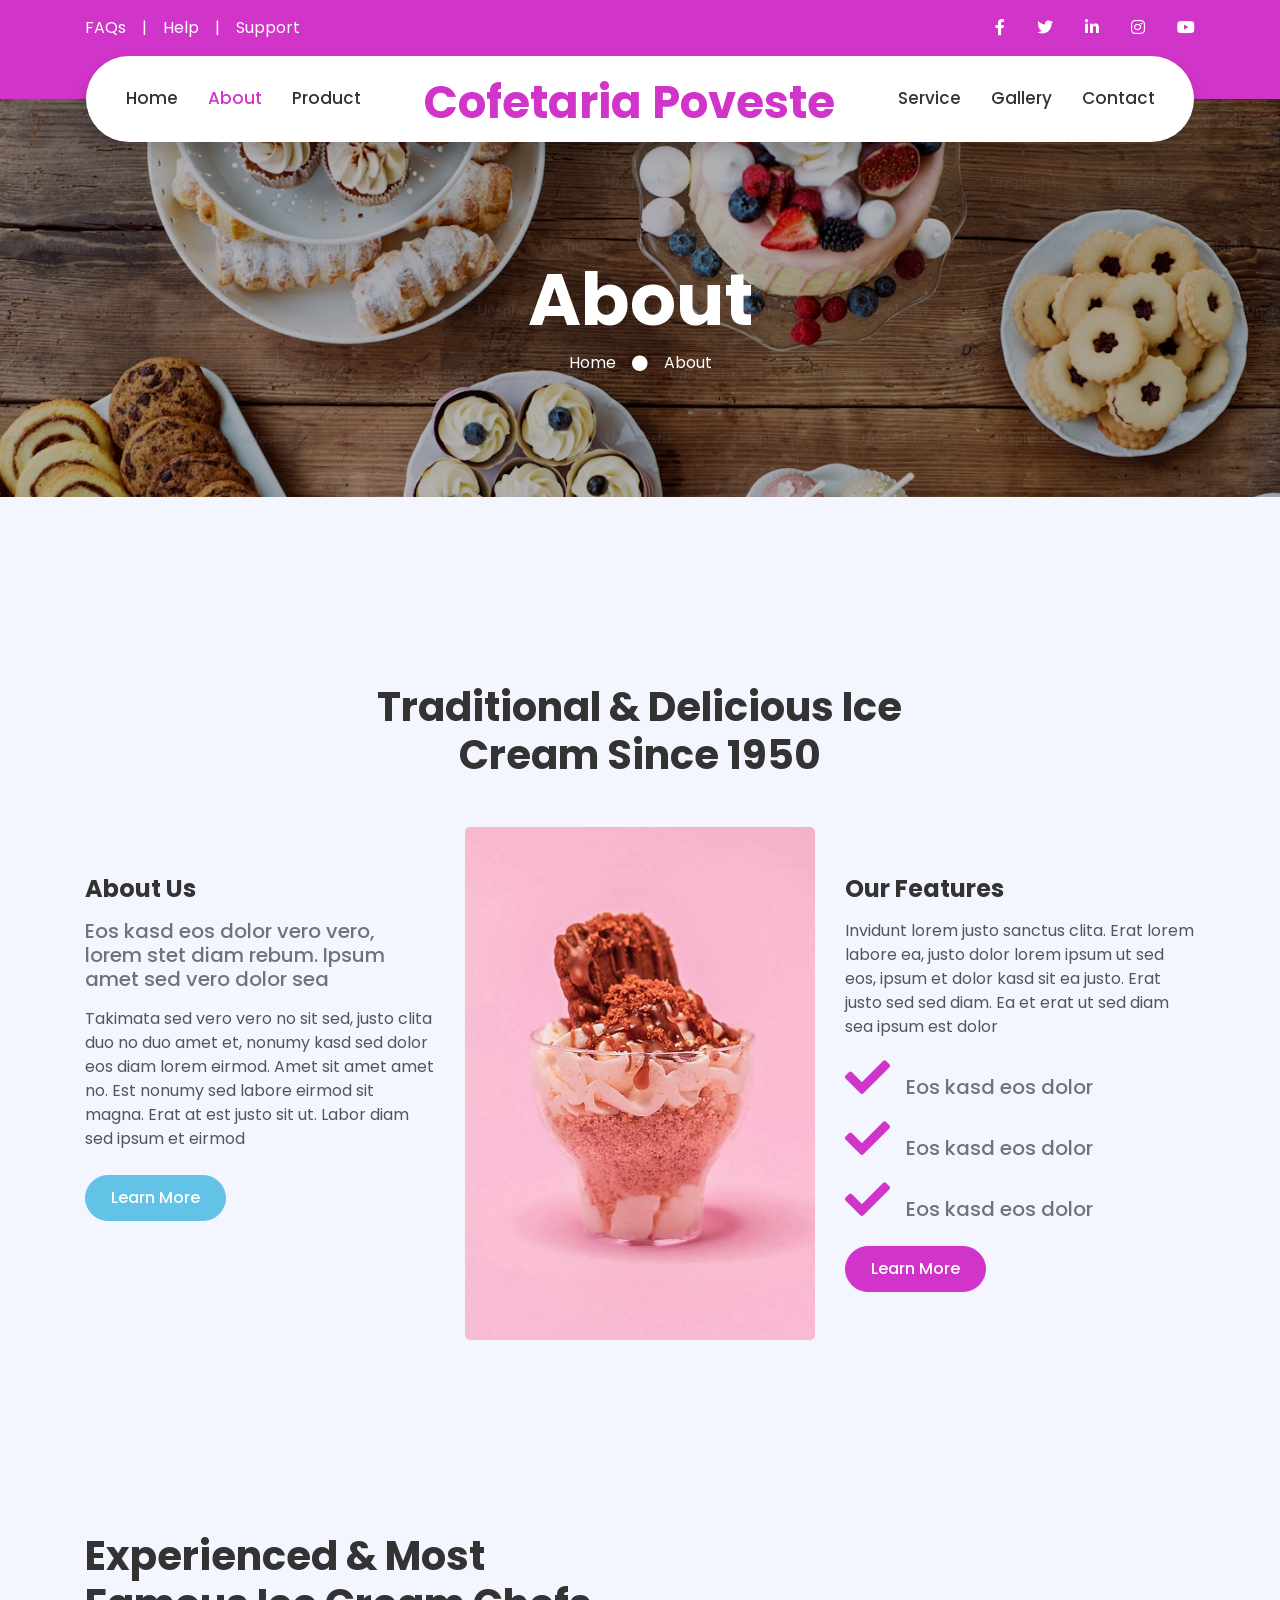
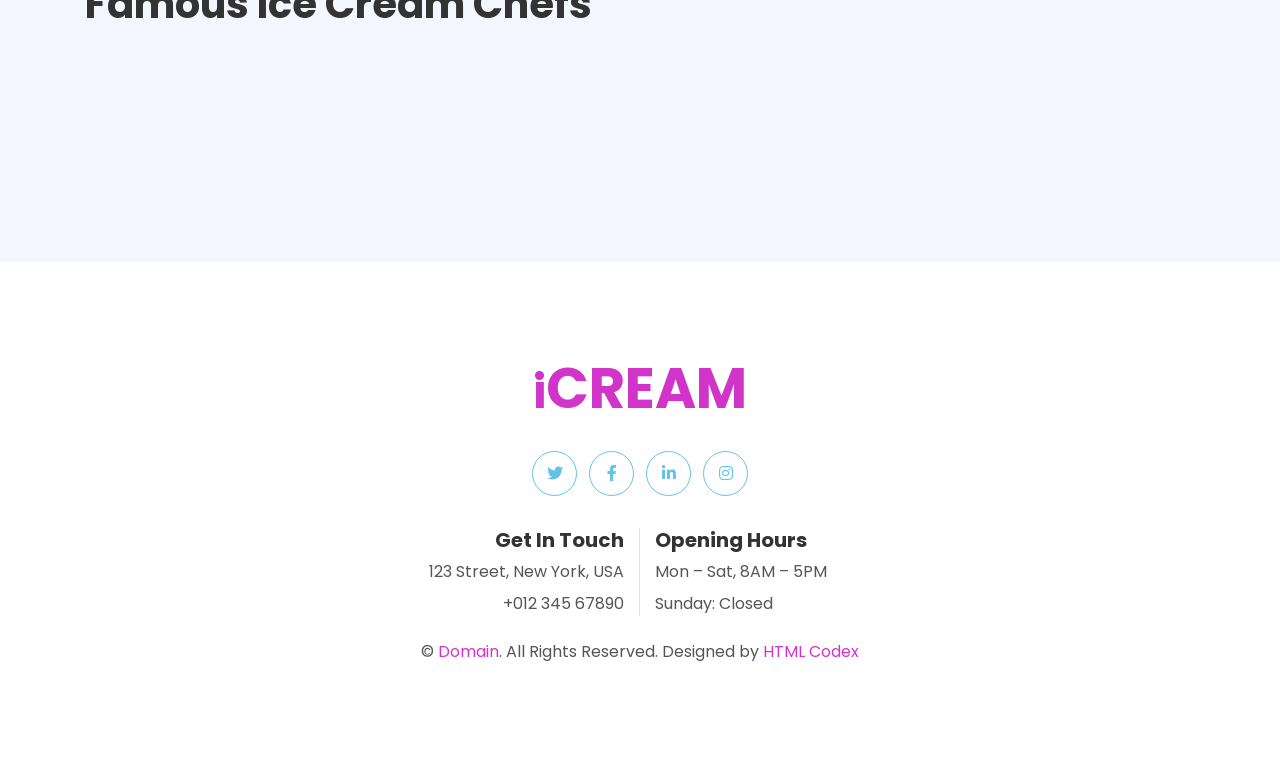
==== about.html @ b9ae2037 "initial commit" ====
<!DOCTYPE html>
<html lang="en">

<head>
    <meta charset="utf-8">
    <title>iCREAM - Ice Cream Shop Website Template</title>
    <meta content="width=device-width, initial-scale=1.0" name="viewport">
    <meta content="Free HTML Templates" name="keywords">
    <meta content="Free HTML Templates" name="description">

    <!-- Favicon -->
    <link href="img/favicon.ico" rel="icon">

    <!-- Google Web Fonts -->
    <link rel="preconnect" href="https://fonts.gstatic.com">
    <link href="https://fonts.googleapis.com/css2?family=Poppins:wght@400;500;600;700&display=swap" rel="stylesheet">

    <!-- Font Awesome -->
    <link href="https://cdnjs.cloudflare.com/ajax/libs/font-awesome/5.10.0/css/all.min.css" rel="stylesheet">

    <!-- Libraries Stylesheet -->
    <link href="lib/owlcarousel/assets/owl.carousel.min.css" rel="stylesheet">
    <link href="lib/lightbox/css/lightbox.min.css" rel="stylesheet">

    <!-- Customized Bootstrap Stylesheet -->
    <link href="css/style.css" rel="stylesheet">
</head>

<body>
    <!-- Topbar Start -->
    <div class="container-fluid bg-primary py-3 d-none d-md-block">
        <div class="container">
            <div class="row">
                <div class="col-md-6 text-center text-lg-left mb-2 mb-lg-0">
                    <div class="d-inline-flex align-items-center">
                        <a class="text-white pr-3" href="">FAQs</a>
                        <span class="text-white">|</span>
                        <a class="text-white px-3" href="">Help</a>
                        <span class="text-white">|</span>
                        <a class="text-white pl-3" href="">Support</a>
                    </div>
                </div>
                <div class="col-md-6 text-center text-lg-right">
                    <div class="d-inline-flex align-items-center">
                        <a class="text-white px-3" href="">
                            <i class="fab fa-facebook-f"></i>
                        </a>
                        <a class="text-white px-3" href="">
                            <i class="fab fa-twitter"></i>
                        </a>
                        <a class="text-white px-3" href="">
                            <i class="fab fa-linkedin-in"></i>
                        </a>
                        <a class="text-white px-3" href="">
                            <i class="fab fa-instagram"></i>
                        </a>
                        <a class="text-white pl-3" href="">
                            <i class="fab fa-youtube"></i>
                        </a>
                    </div>
                </div>
            </div>
        </div>
    </div>
    <!-- Topbar End -->


    <!-- Navbar Start -->
    <div class="container-fluid position-relative nav-bar p-0">
        <div class="container-lg position-relative p-0 px-lg-3" style="z-index: 9;">
            <nav class="navbar navbar-expand-lg bg-white navbar-light shadow p-lg-0">
                <a href="index.html" class="navbar-brand d-block d-lg-none">
                    <h1 class="m-0 display-4 text-primary"><span class="text-secondary">i</span>CREAM</h1>
                </a>
                <button type="button" class="navbar-toggler" data-toggle="collapse" data-target="#navbarCollapse">
                    <span class="navbar-toggler-icon"></span>
                </button>
                <div class="collapse navbar-collapse justify-content-between" id="navbarCollapse">
                    <div class="navbar-nav ml-auto py-0">
                        <a href="index.html" class="nav-item nav-link">Home</a>
                        <a href="about.html" class="nav-item nav-link active">About</a>
                        <a href="product.html" class="nav-item nav-link">Product</a>
                    </div>
                    <a href="index.html" class="navbar-brand mx-5 d-none d-lg-block">
                        <h1 class="m-0 display-4 text-primary"><span class="text-secondary">Cofetaria Poveste</span></h1>
                    </a>
                    <div class="navbar-nav mr-auto py-0">
                        <a href="service.html" class="nav-item nav-link">Service</a>
                        <a href="gallery.html" class="nav-item nav-link">Gallery</a>
                        <a href="contact.html" class="nav-item nav-link">Contact</a>
                    </div>
                </div>
            </nav>
        </div>
    </div>
    <!-- Navbar End -->


    <!-- Header Start -->
    <div class="jumbotron jumbotron-fluid page-header" style="margin-bottom: 90px;">
        <div class="container text-center py-5">
            <h1 class="text-white display-3 mt-lg-5">About</h1>
            <div class="d-inline-flex align-items-center text-white">
                <p class="m-0"><a class="text-white" href="">Home</a></p>
                <i class="fa fa-circle px-3"></i>
                <p class="m-0">About</p>
            </div>
        </div>
    </div>
    <!-- Header End -->


    <!-- About Start -->
    <div class="container-fluid py-5">
        <div class="container py-5">
            <div class="row justify-content-center">
                <div class="col-lg-7">
                    <h1 class="section-title position-relative text-center mb-5">Traditional & Delicious Ice Cream Since 1950</h1>
                </div>
            </div>
            <div class="row">
                <div class="col-lg-4 py-5">
                    <h4 class="font-weight-bold mb-3">About Us</h4>
                    <h5 class="text-muted mb-3">Eos kasd eos dolor vero vero, lorem stet diam rebum. Ipsum amet sed vero dolor sea</h5>
                    <p>Takimata sed vero vero no sit sed, justo clita duo no duo amet et, nonumy kasd sed dolor eos diam lorem eirmod. Amet sit amet amet no. Est nonumy sed labore eirmod sit magna. Erat at est justo sit ut. Labor diam sed ipsum et eirmod</p>
                    <a href="" class="btn btn-secondary mt-2">Learn More</a>
                </div>
                <div class="col-lg-4" style="min-height: 400px;">
                    <div class="position-relative h-100 rounded overflow-hidden">
                        <img class="position-absolute w-100 h-100" src="img/about.jpg" style="object-fit: cover;">
                    </div>
                </div>
                <div class="col-lg-4 py-5">
                    <h4 class="font-weight-bold mb-3">Our Features</h4>
                    <p>Invidunt lorem justo sanctus clita. Erat lorem labore ea, justo dolor lorem ipsum ut sed eos, ipsum et dolor kasd sit ea justo. Erat justo sed sed diam. Ea et erat ut sed diam sea ipsum est dolor</p>
                    <h5 class="text-muted mb-3"><i class="fa fa-check text-secondary mr-3"></i>Eos kasd eos dolor</h5>
                    <h5 class="text-muted mb-3"><i class="fa fa-check text-secondary mr-3"></i>Eos kasd eos dolor</h5>
                    <h5 class="text-muted mb-3"><i class="fa fa-check text-secondary mr-3"></i>Eos kasd eos dolor</h5>
                    <a href="" class="btn btn-primary mt-2">Learn More</a>
                </div>
            </div>
        </div>
    </div>
    <!-- About End -->


    <!-- Team Start -->
    <div class="container-fluid py-5">
        <div class="container py-5">
            <div class="row">
                <div class="col-lg-6">
                    <h1 class="section-title position-relative mb-5">Experienced & Most Famous Ice Cream Chefs</h1>
                </div>
                <div class="col-lg-6 mb-5 mb-lg-0 pb-5 pb-lg-0"></div>
            </div>
            <div class="row">
                <div class="col-12">
                    <div class="owl-carousel team-carousel">
                        <div class="team-item">
                            <div class="team-img mx-auto">
                                <img class="rounded-circle w-100 h-100" src="img/team-1.jpg" style="object-fit: cover;">
                            </div>
                            <div class="position-relative text-center bg-light rounded px-4 py-5" style="margin-top: -100px;">
                                <h3 class="font-weight-bold mt-5 mb-3 pt-5">Full Name</h3>
                                <h6 class="text-uppercase text-muted mb-4">Designation</h6>
                                <div class="d-flex justify-content-center pt-1">
                                    <a class="btn btn-outline-secondary btn-social mr-2" href="#"><i class="fab fa-twitter"></i></a>
                                    <a class="btn btn-outline-secondary btn-social mr-2" href="#"><i class="fab fa-facebook-f"></i></a>
                                    <a class="btn btn-outline-secondary btn-social mr-2" href="#"><i class="fab fa-linkedin-in"></i></a>
                                </div>
                            </div>
                        </div>
                        <div class="team-item">
                            <div class="team-img mx-auto">
                                <img class="rounded-circle w-100 h-100" src="img/team-2.jpg" style="object-fit: cover;">
                            </div>
                            <div class="position-relative text-center bg-light rounded px-4 py-5" style="margin-top: -100px;">
                                <h3 class="font-weight-bold mt-5 mb-3 pt-5">Full Name</h3>
                                <h6 class="text-uppercase text-muted mb-4">Designation</h6>
                                <div class="d-flex justify-content-center pt-1">
                                    <a class="btn btn-outline-secondary btn-social mr-2" href="#"><i class="fab fa-twitter"></i></a>
                                    <a class="btn btn-outline-secondary btn-social mr-2" href="#"><i class="fab fa-facebook-f"></i></a>
                                    <a class="btn btn-outline-secondary btn-social mr-2" href="#"><i class="fab fa-linkedin-in"></i></a>
                                </div>
                            </div>
                        </div>
                        <div class="team-item">
                            <div class="team-img mx-auto">
                                <img class="rounded-circle w-100 h-100" src="img/team-3.jpg" style="object-fit: cover;">
                            </div>
                            <div class="position-relative text-center bg-light rounded px-4 py-5" style="margin-top: -100px;">
                                <h3 class="font-weight-bold mt-5 mb-3 pt-5">Full Name</h3>
                                <h6 class="text-uppercase text-muted mb-4">Designation</h6>
                                <div class="d-flex justify-content-center pt-1">
                                    <a class="btn btn-outline-secondary btn-social mr-2" href="#"><i class="fab fa-twitter"></i></a>
                                    <a class="btn btn-outline-secondary btn-social mr-2" href="#"><i class="fab fa-facebook-f"></i></a>
                                    <a class="btn btn-outline-secondary btn-social mr-2" href="#"><i class="fab fa-linkedin-in"></i></a>
                                </div>
                            </div>
                        </div>
                        <div class="team-item">
                            <div class="team-img mx-auto">
                                <img class="rounded-circle w-100 h-100" src="img/team-4.jpg" style="object-fit: cover;">
                            </div>
                            <div class="position-relative text-center bg-light rounded px-4 py-5" style="margin-top: -100px;">
                                <h3 class="font-weight-bold mt-5 mb-3 pt-5">Full Name</h3>
                                <h6 class="text-uppercase text-muted mb-4">Designation</h6>
                                <div class="d-flex justify-content-center pt-1">
                                    <a class="btn btn-outline-secondary btn-social mr-2" href="#"><i class="fab fa-twitter"></i></a>
                                    <a class="btn btn-outline-secondary btn-social mr-2" href="#"><i class="fab fa-facebook-f"></i></a>
                                    <a class="btn btn-outline-secondary btn-social mr-2" href="#"><i class="fab fa-linkedin-in"></i></a>
                                </div>
                            </div>
                        </div>
                    </div>
                </div>
            </div>
        </div>
    </div>
    <!-- Team End -->


    <!-- Footer Start -->
    <div class="container-fluid footer bg-light py-5" style="margin-top: 90px;">
        <div class="container text-center py-5">
            <div class="row">
                <div class="col-12 mb-4">
                    <a href="index.html" class="navbar-brand m-0">
                        <h1 class="m-0 mt-n2 display-4 text-primary"><span class="text-secondary">i</span>CREAM</h1>
                    </a>
                </div>
                <div class="col-12 mb-4">
                    <a class="btn btn-outline-secondary btn-social mr-2" href="#"><i class="fab fa-twitter"></i></a>
                    <a class="btn btn-outline-secondary btn-social mr-2" href="#"><i class="fab fa-facebook-f"></i></a>
                    <a class="btn btn-outline-secondary btn-social mr-2" href="#"><i class="fab fa-linkedin-in"></i></a>
                    <a class="btn btn-outline-secondary btn-social" href="#"><i class="fab fa-instagram"></i></a>
                </div>
                <div class="col-12 mt-2 mb-4">
                    <div class="row">
                        <div class="col-sm-6 text-center text-sm-right border-right mb-3 mb-sm-0">
                            <h5 class="font-weight-bold mb-2">Get In Touch</h5>
                            <p class="mb-2">123 Street, New York, USA</p>
                            <p class="mb-0">+012 345 67890</p>
                        </div>
                        <div class="col-sm-6 text-center text-sm-left">
                            <h5 class="font-weight-bold mb-2">Opening Hours</h5>
                            <p class="mb-2">Mon – Sat, 8AM – 5PM</p>
                            <p class="mb-0">Sunday: Closed</p>
                        </div>
                    </div>
                </div>
                <div class="col-12">
                    <p class="m-0">&copy; <a href="#">Domain</a>. All Rights Reserved. Designed by <a href="https://htmlcodex.com">HTML Codex</a>
                    </p>
                </div>
            </div>
        </div>
    </div>
    <!-- Footer End -->


    <!-- Back to Top -->
    <a href="#" class="btn btn-secondary px-2 back-to-top"><i class="fa fa-angle-double-up"></i></a>


    <!-- JavaScript Libraries -->
    <script src="https://code.jquery.com/jquery-3.4.1.min.js"></script>
    <script src="https://stackpath.bootstrapcdn.com/bootstrap/4.4.1/js/bootstrap.bundle.min.js"></script>
    <script src="lib/easing/easing.min.js"></script>
    <script src="lib/waypoints/waypoints.min.js"></script>
    <script src="lib/owlcarousel/owl.carousel.min.js"></script>
    <script src="lib/isotope/isotope.pkgd.min.js"></script>
    <script src="lib/lightbox/js/lightbox.min.js"></script>

    <!-- Contact Javascript File -->
    <script src="mail/jqBootstrapValidation.min.js"></script>
    <script src="mail/contact.js"></script>

    <!-- Template Javascript -->
    <script src="js/main.js"></script>
</body>

</html>
---- css/style.css ----
/******* Bootstrap Theming ********/
/*!
 * Bootstrap v4.5.3 (https://getbootstrap.com/)
 * Copyright 2011-2020 The Bootstrap Authors
 * Copyright 2011-2020 Twitter, Inc.
 * Licensed under MIT (https://github.com/twbs/bootstrap/blob/main/LICENSE)
 */
:root {
  --blue: #007bff;
  --indigo: #6610f2;
  --purple: #6f42c1;
  --pink: #d134c9;
  --red: #dc3545;
  --orange: #fd7e14;
  --yellow: #ffc107;
  --green: #28a745;
  --teal: #20c997;
  --cyan: #17a2b8;
  --white: #fff;
  --gray: #6c757d;
  --gray-dark: #343a40;
  --primary: #d134c9;
  --secondary: #62C3E7;
  --success: #28a745;
  --info: #17a2b8;
  --warning: #ffc107;
  --danger: #dc3545;
  --light: #FFFFFF;
  --dark: #333333;
  --breakpoint-xs: 0;
  --breakpoint-sm: 576px;
  --breakpoint-md: 768px;
  --breakpoint-lg: 992px;
  --breakpoint-xl: 1200px;
  --font-family-sans-serif: "Poppins", sans-serif;
  --font-family-monospace: SFMono-Regular, Menlo, Monaco, Consolas, "Liberation Mono", "Courier New", monospace;
}

*,
*::before,
*::after {
  box-sizing: border-box;
}

html {
  font-family: sans-serif;
  line-height: 1.15;
  -webkit-text-size-adjust: 100%;
  -webkit-tap-highlight-color: rgba(0, 0, 0, 0);
}

article, aside, figcaption, figure, footer, header, hgroup, main, nav, section {
  display: block;
}

body {
  margin: 0;
  font-family: "Poppins", sans-serif;
  font-size: 1rem;
  font-weight: 400;
  line-height: 1.5;
  color: #555555;
  text-align: left;
  background-color: #F3F6FF;
}

[tabindex="-1"]:focus:not(:focus-visible) {
  outline: 0 !important;
}

hr {
  box-sizing: content-box;
  height: 0;
  overflow: visible;
}

h1, h2, h3, h4, h5, h6 {
  margin-top: 0;
  margin-bottom: 0.5rem;
}

p {
  margin-top: 0;
  margin-bottom: 1rem;
}

abbr[title],
abbr[data-original-title] {
  text-decoration: underline;
  text-decoration: underline dotted;
  cursor: help;
  border-bottom: 0;
  text-decoration-skip-ink: none;
}

address {
  margin-bottom: 1rem;
  font-style: normal;
  line-height: inherit;
}

ol,
ul,
dl {
  margin-top: 0;
  margin-bottom: 1rem;
}

ol ol,
ul ul,
ol ul,
ul ol {
  margin-bottom: 0;
}

dt {
  font-weight: 700;
}

dd {
  margin-bottom: .5rem;
  margin-left: 0;
}

blockquote {
  margin: 0 0 1rem;
}

b,
strong {
  font-weight: bolder;
}

small {
  font-size: 80%;
}

sub,
sup {
  position: relative;
  font-size: 75%;
  line-height: 0;
  vertical-align: baseline;
}

sub {
  bottom: -.25em;
}

sup {
  top: -.5em;
}

a {
  color: #d134c9;
  text-decoration: none;
  background-color: transparent;
}

a:hover {
  color: #e85181;
  text-decoration: underline;
}

a:not([href]):not([class]) {
  color: inherit;
  text-decoration: none;
}

a:not([href]):not([class]):hover {
  color: inherit;
  text-decoration: none;
}

pre,
code,
kbd,
samp {
  font-family: SFMono-Regular, Menlo, Monaco, Consolas, "Liberation Mono", "Courier New", monospace;
  font-size: 1em;
}

pre {
  margin-top: 0;
  margin-bottom: 1rem;
  overflow: auto;
  -ms-overflow-style: scrollbar;
}

figure {
  margin: 0 0 1rem;
}

img {
  vertical-align: middle;
  border-style: none;
}

svg {
  overflow: hidden;
  vertical-align: middle;
}

table {
  border-collapse: collapse;
}

caption {
  padding-top: 0.75rem;
  padding-bottom: 0.75rem;
  color: #6c757d;
  text-align: left;
  caption-side: bottom;
}

th {
  text-align: inherit;
  text-align: -webkit-match-parent;
}

label {
  display: inline-block;
  margin-bottom: 0.5rem;
}

button {
  border-radius: 0;
}

button:focus {
  outline: 1px dotted;
  outline: 5px auto -webkit-focus-ring-color;
}

input,
button,
select,
optgroup,
textarea {
  margin: 0;
  font-family: inherit;
  font-size: inherit;
  line-height: inherit;
}

button,
input {
  overflow: visible;
}

button,
select {
  text-transform: none;
}

[role="button"] {
  cursor: pointer;
}

select {
  word-wrap: normal;
}

button,
[type="button"],
[type="reset"],
[type="submit"] {
  -webkit-appearance: button;
}

button:not(:disabled),
[type="button"]:not(:disabled),
[type="reset"]:not(:disabled),
[type="submit"]:not(:disabled) {
  cursor: pointer;
}

button::-moz-focus-inner,
[type="button"]::-moz-focus-inner,
[type="reset"]::-moz-focus-inner,
[type="submit"]::-moz-focus-inner {
  padding: 0;
  border-style: none;
}

input[type="radio"],
input[type="checkbox"] {
  box-sizing: border-box;
  padding: 0;
}

textarea {
  overflow: auto;
  resize: vertical;
}

fieldset {
  min-width: 0;
  padding: 0;
  margin: 0;
  border: 0;
}

legend {
  display: block;
  width: 100%;
  max-width: 100%;
  padding: 0;
  margin-bottom: .5rem;
  font-size: 1.5rem;
  line-height: inherit;
  color: inherit;
  white-space: normal;
}

@media (max-width: 1200px) {
  legend {
    font-size: calc(1.275rem + 0.3vw) ;
  }
}

progress {
  vertical-align: baseline;
}

[type="number"]::-webkit-inner-spin-button,
[type="number"]::-webkit-outer-spin-button {
  height: auto;
}

[type="search"] {
  outline-offset: -2px;
  -webkit-appearance: none;
}

[type="search"]::-webkit-search-decoration {
  -webkit-appearance: none;
}

::-webkit-file-upload-button {
  font: inherit;
  -webkit-appearance: button;
}

output {
  display: inline-block;
}

summary {
  display: list-item;
  cursor: pointer;
}

template {
  display: none;
}

[hidden] {
  display: none !important;
}

h1, h2, h3, h4, h5, h6,
.h1, .h2, .h3, .h4, .h5, .h6 {
  margin-bottom: 0.5rem;
  font-weight: 500;
  line-height: 1.2;
  color: #333333;
}

h1, .h1 {
  font-size: 2.5rem;
}

@media (max-width: 1200px) {
  h1, .h1 {
    font-size: calc(1.375rem + 1.5vw) ;
  }
}

h2, .h2 {
  font-size: 2rem;
}

@media (max-width: 1200px) {
  h2, .h2 {
    font-size: calc(1.325rem + 0.9vw) ;
  }
}

h3, .h3 {
  font-size: 1.75rem;
}

@media (max-width: 1200px) {
  h3, .h3 {
    font-size: calc(1.3rem + 0.6vw) ;
  }
}

h4, .h4 {
  font-size: 1.5rem;
}

@media (max-width: 1200px) {
  h4, .h4 {
    font-size: calc(1.275rem + 0.3vw) ;
  }
}

h5, .h5 {
  font-size: 1.25rem;
}

h6, .h6 {
  font-size: 1rem;
}

.lead {
  font-size: 1.25rem;
  font-weight: 300;
}

.display-1 {
  font-size: 6rem;
  font-weight: 300;
  line-height: 1.2;
}

@media (max-width: 1200px) {
  .display-1 {
    font-size: calc(1.725rem + 5.7vw) ;
  }
}

.display-2 {
  font-size: 5.5rem;
  font-weight: 300;
  line-height: 1.2;
}

@media (max-width: 1200px) {
  .display-2 {
    font-size: calc(1.675rem + 5.1vw) ;
  }
}

.display-3 {
  font-size: 4.5rem;
  font-weight: 300;
  line-height: 1.2;
}

@media (max-width: 1200px) {
  .display-3 {
    font-size: calc(1.575rem + 3.9vw) ;
  }
}

.display-4 {
  font-size: 3.5rem;
  font-weight: 300;
  line-height: 1.2;
}

@media (max-width: 1200px) {
  .display-4 {
    font-size: calc(1.475rem + 2.7vw) ;
  }
}

hr {
  margin-top: 1rem;
  margin-bottom: 1rem;
  border: 0;
  border-top: 1px solid rgba(0, 0, 0, 0.1);
}

small,
.small {
  font-size: 80%;
  font-weight: 400;
}

mark,
.mark {
  padding: 0.2em;
  background-color: #fcf8e3;
}

.list-unstyled {
  padding-left: 0;
  list-style: none;
}

.list-inline {
  padding-left: 0;
  list-style: none;
}

.list-inline-item {
  display: inline-block;
}

.list-inline-item:not(:last-child) {
  margin-right: 0.5rem;
}

.initialism {
  font-size: 90%;
  text-transform: uppercase;
}

.blockquote {
  margin-bottom: 1rem;
  font-size: 1.25rem;
}

.blockquote-footer {
  display: block;
  font-size: 80%;
  color: #6c757d;
}

.blockquote-footer::before {
  content: "\2014\00A0";
}

.img-fluid {
  max-width: 100%;
  height: auto;
}

.img-thumbnail {
  padding: 0.25rem;
  background-color: #F3F6FF;
  border: 1px solid #dee2e6;
  border-radius: 5px;
  max-width: 100%;
  height: auto;
}

.figure {
  display: inline-block;
}

.figure-img {
  margin-bottom: 0.5rem;
  line-height: 1;
}

.figure-caption {
  font-size: 90%;
  color: #6c757d;
}

code {
  font-size: 87.5%;
  color: #e83e8c;
  word-wrap: break-word;
}

a > code {
  color: inherit;
}

kbd {
  padding: 0.2rem 0.4rem;
  font-size: 87.5%;
  color: #fff;
  background-color: #212529;
  border-radius: 0.2rem;
}

kbd kbd {
  padding: 0;
  font-size: 100%;
  font-weight: 700;
}

pre {
  display: block;
  font-size: 87.5%;
  color: #212529;
}

pre code {
  font-size: inherit;
  color: inherit;
  word-break: normal;
}

.pre-scrollable {
  max-height: 340px;
  overflow-y: scroll;
}

.container,
.container-fluid,
.container-sm,
.container-md,
.container-lg,
.container-xl {
  width: 100%;
  padding-right: 15px;
  padding-left: 15px;
  margin-right: auto;
  margin-left: auto;
}

@media (min-width: 576px) {
  .container, .container-sm {
    max-width: 540px;
  }
}

@media (min-width: 768px) {
  .container, .container-sm, .container-md {
    max-width: 720px;
  }
}

@media (min-width: 992px) {
  .container, .container-sm, .container-md, .container-lg {
    max-width: 960px;
  }
}

@media (min-width: 1200px) {
  .container, .container-sm, .container-md, .container-lg, .container-xl {
    max-width: 1140px;
  }
}

.row {
  display: flex;
  flex-wrap: wrap;
  margin-right: -15px;
  margin-left: -15px;
}

.no-gutters {
  margin-right: 0;
  margin-left: 0;
}

.no-gutters > .col,
.no-gutters > [class*="col-"] {
  padding-right: 0;
  padding-left: 0;
}

.col-1, .col-2, .col-3, .col-4, .col-5, .col-6, .col-7, .col-8, .col-9, .col-10, .col-11, .col-12, .col,
.col-auto, .col-sm-1, .col-sm-2, .col-sm-3, .col-sm-4, .col-sm-5, .col-sm-6, .col-sm-7, .col-sm-8, .col-sm-9, .col-sm-10, .col-sm-11, .col-sm-12, .col-sm,
.col-sm-auto, .col-md-1, .col-md-2, .col-md-3, .col-md-4, .col-md-5, .col-md-6, .col-md-7, .col-md-8, .col-md-9, .col-md-10, .col-md-11, .col-md-12, .col-md,
.col-md-auto, .col-lg-1, .col-lg-2, .col-lg-3, .col-lg-4, .col-lg-5, .col-lg-6, .col-lg-7, .col-lg-8, .col-lg-9, .col-lg-10, .col-lg-11, .col-lg-12, .col-lg,
.col-lg-auto, .col-xl-1, .col-xl-2, .col-xl-3, .col-xl-4, .col-xl-5, .col-xl-6, .col-xl-7, .col-xl-8, .col-xl-9, .col-xl-10, .col-xl-11, .col-xl-12, .col-xl,
.col-xl-auto {
  position: relative;
  width: 100%;
  padding-right: 15px;
  padding-left: 15px;
}

.col {
  flex-basis: 0;
  flex-grow: 1;
  max-width: 100%;
}

.row-cols-1 > * {
  flex: 0 0 100%;
  max-width: 100%;
}

.row-cols-2 > * {
  flex: 0 0 50%;
  max-width: 50%;
}

.row-cols-3 > * {
  flex: 0 0 33.33333%;
  max-width: 33.33333%;
}

.row-cols-4 > * {
  flex: 0 0 25%;
  max-width: 25%;
}

.row-cols-5 > * {
  flex: 0 0 20%;
  max-width: 20%;
}

.row-cols-6 > * {
  flex: 0 0 16.66667%;
  max-width: 16.66667%;
}

.col-auto {
  flex: 0 0 auto;
  width: auto;
  max-width: 100%;
}

.col-1 {
  flex: 0 0 8.33333%;
  max-width: 8.33333%;
}

.col-2 {
  flex: 0 0 16.66667%;
  max-width: 16.66667%;
}

.col-3 {
  flex: 0 0 25%;
  max-width: 25%;
}

.col-4 {
  flex: 0 0 33.33333%;
  max-width: 33.33333%;
}

.col-5 {
  flex: 0 0 41.66667%;
  max-width: 41.66667%;
}

.col-6 {
  flex: 0 0 50%;
  max-width: 50%;
}

.col-7 {
  flex: 0 0 58.33333%;
  max-width: 58.33333%;
}

.col-8 {
  flex: 0 0 66.66667%;
  max-width: 66.66667%;
}

.col-9 {
  flex: 0 0 75%;
  max-width: 75%;
}

.col-10 {
  flex: 0 0 83.33333%;
  max-width: 83.33333%;
}

.col-11 {
  flex: 0 0 91.66667%;
  max-width: 91.66667%;
}

.col-12 {
  flex: 0 0 100%;
  max-width: 100%;
}

.order-first {
  order: -1;
}

.order-last {
  order: 13;
}

.order-0 {
  order: 0;
}

.order-1 {
  order: 1;
}

.order-2 {
  order: 2;
}

.order-3 {
  order: 3;
}

.order-4 {
  order: 4;
}

.order-5 {
  order: 5;
}

.order-6 {
  order: 6;
}

.order-7 {
  order: 7;
}

.order-8 {
  order: 8;
}

.order-9 {
  order: 9;
}

.order-10 {
  order: 10;
}

.order-11 {
  order: 11;
}

.order-12 {
  order: 12;
}

.offset-1 {
  margin-left: 8.33333%;
}

.offset-2 {
  margin-left: 16.66667%;
}

.offset-3 {
  margin-left: 25%;
}

.offset-4 {
  margin-left: 33.33333%;
}

.offset-5 {
  margin-left: 41.66667%;
}

.offset-6 {
  margin-left: 50%;
}

.offset-7 {
  margin-left: 58.33333%;
}

.offset-8 {
  margin-left: 66.66667%;
}

.offset-9 {
  margin-left: 75%;
}

.offset-10 {
  margin-left: 83.33333%;
}

.offset-11 {
  margin-left: 91.66667%;
}

@media (min-width: 576px) {
  .col-sm {
    flex-basis: 0;
    flex-grow: 1;
    max-width: 100%;
  }
  .row-cols-sm-1 > * {
    flex: 0 0 100%;
    max-width: 100%;
  }
  .row-cols-sm-2 > * {
    flex: 0 0 50%;
    max-width: 50%;
  }
  .row-cols-sm-3 > * {
    flex: 0 0 33.33333%;
    max-width: 33.33333%;
  }
  .row-cols-sm-4 > * {
    flex: 0 0 25%;
    max-width: 25%;
  }
  .row-cols-sm-5 > * {
    flex: 0 0 20%;
    max-width: 20%;
  }
  .row-cols-sm-6 > * {
    flex: 0 0 16.66667%;
    max-width: 16.66667%;
  }
  .col-sm-auto {
    flex: 0 0 auto;
    width: auto;
    max-width: 100%;
  }
  .col-sm-1 {
    flex: 0 0 8.33333%;
    max-width: 8.33333%;
  }
  .col-sm-2 {
    flex: 0 0 16.66667%;
    max-width: 16.66667%;
  }
  .col-sm-3 {
    flex: 0 0 25%;
    max-width: 25%;
  }
  .col-sm-4 {
    flex: 0 0 33.33333%;
    max-width: 33.33333%;
  }
  .col-sm-5 {
    flex: 0 0 41.66667%;
    max-width: 41.66667%;
  }
  .col-sm-6 {
    flex: 0 0 50%;
    max-width: 50%;
  }
  .col-sm-7 {
    flex: 0 0 58.33333%;
    max-width: 58.33333%;
  }
  .col-sm-8 {
    flex: 0 0 66.66667%;
    max-width: 66.66667%;
  }
  .col-sm-9 {
    flex: 0 0 75%;
    max-width: 75%;
  }
  .col-sm-10 {
    flex: 0 0 83.33333%;
    max-width: 83.33333%;
  }
  .col-sm-11 {
    flex: 0 0 91.66667%;
    max-width: 91.66667%;
  }
  .col-sm-12 {
    flex: 0 0 100%;
    max-width: 100%;
  }
  .order-sm-first {
    order: -1;
  }
  .order-sm-last {
    order: 13;
  }
  .order-sm-0 {
    order: 0;
  }
  .order-sm-1 {
    order: 1;
  }
  .order-sm-2 {
    order: 2;
  }
  .order-sm-3 {
    order: 3;
  }
  .order-sm-4 {
    order: 4;
  }
  .order-sm-5 {
    order: 5;
  }
  .order-sm-6 {
    order: 6;
  }
  .order-sm-7 {
    order: 7;
  }
  .order-sm-8 {
    order: 8;
  }
  .order-sm-9 {
    order: 9;
  }
  .order-sm-10 {
    order: 10;
  }
  .order-sm-11 {
    order: 11;
  }
  .order-sm-12 {
    order: 12;
  }
  .offset-sm-0 {
    margin-left: 0;
  }
  .offset-sm-1 {
    margin-left: 8.33333%;
  }
  .offset-sm-2 {
    margin-left: 16.66667%;
  }
  .offset-sm-3 {
    margin-left: 25%;
  }
  .offset-sm-4 {
    margin-left: 33.33333%;
  }
  .offset-sm-5 {
    margin-left: 41.66667%;
  }
  .offset-sm-6 {
    margin-left: 50%;
  }
  .offset-sm-7 {
    margin-left: 58.33333%;
  }
  .offset-sm-8 {
    margin-left: 66.66667%;
  }
  .offset-sm-9 {
    margin-left: 75%;
  }
  .offset-sm-10 {
    margin-left: 83.33333%;
  }
  .offset-sm-11 {
    margin-left: 91.66667%;
  }
}

@media (min-width: 768px) {
  .col-md {
    flex-basis: 0;
    flex-grow: 1;
    max-width: 100%;
  }
  .row-cols-md-1 > * {
    flex: 0 0 100%;
    max-width: 100%;
  }
  .row-cols-md-2 > * {
    flex: 0 0 50%;
    max-width: 50%;
  }
  .row-cols-md-3 > * {
    flex: 0 0 33.33333%;
    max-width: 33.33333%;
  }
  .row-cols-md-4 > * {
    flex: 0 0 25%;
    max-width: 25%;
  }
  .row-cols-md-5 > * {
    flex: 0 0 20%;
    max-width: 20%;
  }
  .row-cols-md-6 > * {
    flex: 0 0 16.66667%;
    max-width: 16.66667%;
  }
  .col-md-auto {
    flex: 0 0 auto;
    width: auto;
    max-width: 100%;
  }
  .col-md-1 {
    flex: 0 0 8.33333%;
    max-width: 8.33333%;
  }
  .col-md-2 {
    flex: 0 0 16.66667%;
    max-width: 16.66667%;
  }
  .col-md-3 {
    flex: 0 0 25%;
    max-width: 25%;
  }
  .col-md-4 {
    flex: 0 0 33.33333%;
    max-width: 33.33333%;
  }
  .col-md-5 {
    flex: 0 0 41.66667%;
    max-width: 41.66667%;
  }
  .col-md-6 {
    flex: 0 0 50%;
    max-width: 50%;
  }
  .col-md-7 {
    flex: 0 0 58.33333%;
    max-width: 58.33333%;
  }
  .col-md-8 {
    flex: 0 0 66.66667%;
    max-width: 66.66667%;
  }
  .col-md-9 {
    flex: 0 0 75%;
    max-width: 75%;
  }
  .col-md-10 {
    flex: 0 0 83.33333%;
    max-width: 83.33333%;
  }
  .col-md-11 {
    flex: 0 0 91.66667%;
    max-width: 91.66667%;
  }
  .col-md-12 {
    flex: 0 0 100%;
    max-width: 100%;
  }
  .order-md-first {
    order: -1;
  }
  .order-md-last {
    order: 13;
  }
  .order-md-0 {
    order: 0;
  }
  .order-md-1 {
    order: 1;
  }
  .order-md-2 {
    order: 2;
  }
  .order-md-3 {
    order: 3;
  }
  .order-md-4 {
    order: 4;
  }
  .order-md-5 {
    order: 5;
  }
  .order-md-6 {
    order: 6;
  }
  .order-md-7 {
    order: 7;
  }
  .order-md-8 {
    order: 8;
  }
  .order-md-9 {
    order: 9;
  }
  .order-md-10 {
    order: 10;
  }
  .order-md-11 {
    order: 11;
  }
  .order-md-12 {
    order: 12;
  }
  .offset-md-0 {
    margin-left: 0;
  }
  .offset-md-1 {
    margin-left: 8.33333%;
  }
  .offset-md-2 {
    margin-left: 16.66667%;
  }
  .offset-md-3 {
    margin-left: 25%;
  }
  .offset-md-4 {
    margin-left: 33.33333%;
  }
  .offset-md-5 {
    margin-left: 41.66667%;
  }
  .offset-md-6 {
    margin-left: 50%;
  }
  .offset-md-7 {
    margin-left: 58.33333%;
  }
  .offset-md-8 {
    margin-left: 66.66667%;
  }
  .offset-md-9 {
    margin-left: 75%;
  }
  .offset-md-10 {
    margin-left: 83.33333%;
  }
  .offset-md-11 {
    margin-left: 91.66667%;
  }
}

@media (min-width: 992px) {
  .col-lg {
    flex-basis: 0;
    flex-grow: 1;
    max-width: 100%;
  }
  .row-cols-lg-1 > * {
    flex: 0 0 100%;
    max-width: 100%;
  }
  .row-cols-lg-2 > * {
    flex: 0 0 50%;
    max-width: 50%;
  }
  .row-cols-lg-3 > * {
    flex: 0 0 33.33333%;
    max-width: 33.33333%;
  }
  .row-cols-lg-4 > * {
    flex: 0 0 25%;
    max-width: 25%;
  }
  .row-cols-lg-5 > * {
    flex: 0 0 20%;
    max-width: 20%;
  }
  .row-cols-lg-6 > * {
    flex: 0 0 16.66667%;
    max-width: 16.66667%;
  }
  .col-lg-auto {
    flex: 0 0 auto;
    width: auto;
    max-width: 100%;
  }
  .col-lg-1 {
    flex: 0 0 8.33333%;
    max-width: 8.33333%;
  }
  .col-lg-2 {
    flex: 0 0 16.66667%;
    max-width: 16.66667%;
  }
  .col-lg-3 {
    flex: 0 0 25%;
    max-width: 25%;
  }
  .col-lg-4 {
    flex: 0 0 33.33333%;
    max-width: 33.33333%;
  }
  .col-lg-5 {
    flex: 0 0 41.66667%;
    max-width: 41.66667%;
  }
  .col-lg-6 {
    flex: 0 0 50%;
    max-width: 50%;
  }
  .col-lg-7 {
    flex: 0 0 58.33333%;
    max-width: 58.33333%;
  }
  .col-lg-8 {
    flex: 0 0 66.66667%;
    max-width: 66.66667%;
  }
  .col-lg-9 {
    flex: 0 0 75%;
    max-width: 75%;
  }
  .col-lg-10 {
    flex: 0 0 83.33333%;
    max-width: 83.33333%;
  }
  .col-lg-11 {
    flex: 0 0 91.66667%;
    max-width: 91.66667%;
  }
  .col-lg-12 {
    flex: 0 0 100%;
    max-width: 100%;
  }
  .order-lg-first {
    order: -1;
  }
  .order-lg-last {
    order: 13;
  }
  .order-lg-0 {
    order: 0;
  }
  .order-lg-1 {
    order: 1;
  }
  .order-lg-2 {
    order: 2;
  }
  .order-lg-3 {
    order: 3;
  }
  .order-lg-4 {
    order: 4;
  }
  .order-lg-5 {
    order: 5;
  }
  .order-lg-6 {
    order: 6;
  }
  .order-lg-7 {
    order: 7;
  }
  .order-lg-8 {
    order: 8;
  }
  .order-lg-9 {
    order: 9;
  }
  .order-lg-10 {
    order: 10;
  }
  .order-lg-11 {
    order: 11;
  }
  .order-lg-12 {
    order: 12;
  }
  .offset-lg-0 {
    margin-left: 0;
  }
  .offset-lg-1 {
    margin-left: 8.33333%;
  }
  .offset-lg-2 {
    margin-left: 16.66667%;
  }
  .offset-lg-3 {
    margin-left: 25%;
  }
  .offset-lg-4 {
    margin-left: 33.33333%;
  }
  .offset-lg-5 {
    margin-left: 41.66667%;
  }
  .offset-lg-6 {
    margin-left: 50%;
  }
  .offset-lg-7 {
    margin-left: 58.33333%;
  }
  .offset-lg-8 {
    margin-left: 66.66667%;
  }
  .offset-lg-9 {
    margin-left: 75%;
  }
  .offset-lg-10 {
    margin-left: 83.33333%;
  }
  .offset-lg-11 {
    margin-left: 91.66667%;
  }
}

@media (min-width: 1200px) {
  .col-xl {
    flex-basis: 0;
    flex-grow: 1;
    max-width: 100%;
  }
  .row-cols-xl-1 > * {
    flex: 0 0 100%;
    max-width: 100%;
  }
  .row-cols-xl-2 > * {
    flex: 0 0 50%;
    max-width: 50%;
  }
  .row-cols-xl-3 > * {
    flex: 0 0 33.33333%;
    max-width: 33.33333%;
  }
  .row-cols-xl-4 > * {
    flex: 0 0 25%;
    max-width: 25%;
  }
  .row-cols-xl-5 > * {
    flex: 0 0 20%;
    max-width: 20%;
  }
  .row-cols-xl-6 > * {
    flex: 0 0 16.66667%;
    max-width: 16.66667%;
  }
  .col-xl-auto {
    flex: 0 0 auto;
    width: auto;
    max-width: 100%;
  }
  .col-xl-1 {
    flex: 0 0 8.33333%;
    max-width: 8.33333%;
  }
  .col-xl-2 {
    flex: 0 0 16.66667%;
    max-width: 16.66667%;
  }
  .col-xl-3 {
    flex: 0 0 25%;
    max-width: 25%;
  }
  .col-xl-4 {
    flex: 0 0 33.33333%;
    max-width: 33.33333%;
  }
  .col-xl-5 {
    flex: 0 0 41.66667%;
    max-width: 41.66667%;
  }
  .col-xl-6 {
    flex: 0 0 50%;
    max-width: 50%;
  }
  .col-xl-7 {
    flex: 0 0 58.33333%;
    max-width: 58.33333%;
  }
  .col-xl-8 {
    flex: 0 0 66.66667%;
    max-width: 66.66667%;
  }
  .col-xl-9 {
    flex: 0 0 75%;
    max-width: 75%;
  }
  .col-xl-10 {
    flex: 0 0 83.33333%;
    max-width: 83.33333%;
  }
  .col-xl-11 {
    flex: 0 0 91.66667%;
    max-width: 91.66667%;
  }
  .col-xl-12 {
    flex: 0 0 100%;
    max-width: 100%;
  }
  .order-xl-first {
    order: -1;
  }
  .order-xl-last {
    order: 13;
  }
  .order-xl-0 {
    order: 0;
  }
  .order-xl-1 {
    order: 1;
  }
  .order-xl-2 {
    order: 2;
  }
  .order-xl-3 {
    order: 3;
  }
  .order-xl-4 {
    order: 4;
  }
  .order-xl-5 {
    order: 5;
  }
  .order-xl-6 {
    order: 6;
  }
  .order-xl-7 {
    order: 7;
  }
  .order-xl-8 {
    order: 8;
  }
  .order-xl-9 {
    order: 9;
  }
  .order-xl-10 {
    order: 10;
  }
  .order-xl-11 {
    order: 11;
  }
  .order-xl-12 {
    order: 12;
  }
  .offset-xl-0 {
    margin-left: 0;
  }
  .offset-xl-1 {
    margin-left: 8.33333%;
  }
  .offset-xl-2 {
    margin-left: 16.66667%;
  }
  .offset-xl-3 {
    margin-left: 25%;
  }
  .offset-xl-4 {
    margin-left: 33.33333%;
  }
  .offset-xl-5 {
    margin-left: 41.66667%;
  }
  .offset-xl-6 {
    margin-left: 50%;
  }
  .offset-xl-7 {
    margin-left: 58.33333%;
  }
  .offset-xl-8 {
    margin-left: 66.66667%;
  }
  .offset-xl-9 {
    margin-left: 75%;
  }
  .offset-xl-10 {
    margin-left: 83.33333%;
  }
  .offset-xl-11 {
    margin-left: 91.66667%;
  }
}

.table {
  width: 100%;
  margin-bottom: 1rem;
  color: #555555;
}

.table th,
.table td {
  padding: 0.75rem;
  vertical-align: top;
  border-top: 1px solid #dee2e6;
}

.table thead th {
  vertical-align: bottom;
  border-bottom: 2px solid #dee2e6;
}

.table tbody + tbody {
  border-top: 2px solid #dee2e6;
}

.table-sm th,
.table-sm td {
  padding: 0.3rem;
}

.table-bordered {
  border: 1px solid #dee2e6;
}

.table-bordered th,
.table-bordered td {
  border: 1px solid #dee2e6;
}

.table-bordered thead th,
.table-bordered thead td {
  border-bottom-width: 2px;
}

.table-borderless th,
.table-borderless td,
.table-borderless thead th,
.table-borderless tbody + tbody {
  border: 0;
}

.table-striped tbody tr:nth-of-type(odd) {
  background-color: rgba(0, 0, 0, 0.05);
}

.table-hover tbody tr:hover {
  color: #555555;
  background-color: rgba(0, 0, 0, 0.075);
}

.table-primary,
.table-primary > th,
.table-primary > td {
  background-color: #fbe1e9;
}

.table-primary th,
.table-primary td,
.table-primary thead th,
.table-primary tbody + tbody {
  border-color: #f8c8d7;
}

.table-hover .table-primary:hover {
  background-color: #f8cbd9;
}

.table-hover .table-primary:hover > td,
.table-hover .table-primary:hover > th {
  background-color: #f8cbd9;
}

.table-secondary,
.table-secondary > th,
.table-secondary > td {
  background-color: #d3eef8;
}

.table-secondary th,
.table-secondary td,
.table-secondary thead th,
.table-secondary tbody + tbody {
  border-color: #ade0f3;
}

.table-hover .table-secondary:hover {
  background-color: #bde6f5;
}

.table-hover .table-secondary:hover > td,
.table-hover .table-secondary:hover > th {
  background-color: #bde6f5;
}

.table-success,
.table-success > th,
.table-success > td {
  background-color: #c3e6cb;
}

.table-success th,
.table-success td,
.table-success thead th,
.table-success tbody + tbody {
  border-color: #8fd19e;
}

.table-hover .table-success:hover {
  background-color: #b1dfbb;
}

.table-hover .table-success:hover > td,
.table-hover .table-success:hover > th {
  background-color: #b1dfbb;
}

.table-info,
.table-info > th,
.table-info > td {
  background-color: #bee5eb;
}

.table-info th,
.table-info td,
.table-info thead th,
.table-info tbody + tbody {
  border-color: #86cfda;
}

.table-hover .table-info:hover {
  background-color: #abdde5;
}

.table-hover .table-info:hover > td,
.table-hover .table-info:hover > th {
  background-color: #abdde5;
}

.table-warning,
.table-warning > th,
.table-warning > td {
  background-color: #ffeeba;
}

.table-warning th,
.table-warning td,
.table-warning thead th,
.table-warning tbody + tbody {
  border-color: #ffdf7e;
}

.table-hover .table-warning:hover {
  background-color: #ffe8a1;
}

.table-hover .table-warning:hover > td,
.table-hover .table-warning:hover > th {
  background-color: #ffe8a1;
}

.table-danger,
.table-danger > th,
.table-danger > td {
  background-color: #f5c6cb;
}

.table-danger th,
.table-danger td,
.table-danger thead th,
.table-danger tbody + tbody {
  border-color: #ed969e;
}

.table-hover .table-danger:hover {
  background-color: #f1b0b7;
}

.table-hover .table-danger:hover > td,
.table-hover .table-danger:hover > th {
  background-color: #f1b0b7;
}

.table-light,
.table-light > th,
.table-light > td {
  background-color: white;
}

.table-light th,
.table-light td,
.table-light thead th,
.table-light tbody + tbody {
  border-color: white;
}

.table-hover .table-light:hover {
  background-color: #f2f2f2;
}

.table-hover .table-light:hover > td,
.table-hover .table-light:hover > th {
  background-color: #f2f2f2;
}

.table-dark,
.table-dark > th,
.table-dark > td {
  background-color: #c6c6c6;
}

.table-dark th,
.table-dark td,
.table-dark thead th,
.table-dark tbody + tbody {
  border-color: #959595;
}

.table-hover .table-dark:hover {
  background-color: #b9b9b9;
}

.table-hover .table-dark:hover > td,
.table-hover .table-dark:hover > th {
  background-color: #b9b9b9;
}

.table-active,
.table-active > th,
.table-active > td {
  background-color: rgba(0, 0, 0, 0.075);
}

.table-hover .table-active:hover {
  background-color: rgba(0, 0, 0, 0.075);
}

.table-hover .table-active:hover > td,
.table-hover .table-active:hover > th {
  background-color: rgba(0, 0, 0, 0.075);
}

.table .thead-dark th {
  color: #fff;
  background-color: #343a40;
  border-color: #454d55;
}

.table .thead-light th {
  color: #495057;
  background-color: #e9ecef;
  border-color: #dee2e6;
}

.table-dark {
  color: #fff;
  background-color: #343a40;
}

.table-dark th,
.table-dark td,
.table-dark thead th {
  border-color: #454d55;
}

.table-dark.table-bordered {
  border: 0;
}

.table-dark.table-striped tbody tr:nth-of-type(odd) {
  background-color: rgba(255, 255, 255, 0.05);
}

.table-dark.table-hover tbody tr:hover {
  color: #fff;
  background-color: rgba(255, 255, 255, 0.075);
}

@media (max-width: 575.98px) {
  .table-responsive-sm {
    display: block;
    width: 100%;
    overflow-x: auto;
    -webkit-overflow-scrolling: touch;
  }
  .table-responsive-sm > .table-bordered {
    border: 0;
  }
}

@media (max-width: 767.98px) {
  .table-responsive-md {
    display: block;
    width: 100%;
    overflow-x: auto;
    -webkit-overflow-scrolling: touch;
  }
  .table-responsive-md > .table-bordered {
    border: 0;
  }
}

@media (max-width: 991.98px) {
  .table-responsive-lg {
    display: block;
    width: 100%;
    overflow-x: auto;
    -webkit-overflow-scrolling: touch;
  }
  .table-responsive-lg > .table-bordered {
    border: 0;
  }
}

@media (max-width: 1199.98px) {
  .table-responsive-xl {
    display: block;
    width: 100%;
    overflow-x: auto;
    -webkit-overflow-scrolling: touch;
  }
  .table-responsive-xl > .table-bordered {
    border: 0;
  }
}

.table-responsive {
  display: block;
  width: 100%;
  overflow-x: auto;
  -webkit-overflow-scrolling: touch;
}

.table-responsive > .table-bordered {
  border: 0;
}

.form-control {
  display: block;
  width: 100%;
  height: calc(1.5em + 0.75rem + 2px);
  padding: 0.375rem 0.75rem;
  font-size: 1rem;
  font-weight: 400;
  line-height: 1.5;
  color: #495057;
  background-color: #fff;
  background-clip: padding-box;
  border: 1px solid #ced4da;
  border-radius: 5px;
  transition: border-color 0.15s ease-in-out, box-shadow 0.15s ease-in-out;
}

@media (prefers-reduced-motion: reduce) {
  .form-control {
    transition: none;
  }
}

.form-control::-ms-expand {
  background-color: transparent;
  border: 0;
}

.form-control:-moz-focusring {
  color: transparent;
  text-shadow: 0 0 0 #495057;
}

.form-control:focus {
  color: #495057;
  background-color: #fff;
  border-color: white;
  outline: 0;
  box-shadow: 0 0 0 0.2rem rgba(241, 149, 178, 0.25);
}

.form-control::placeholder {
  color: #6c757d;
  opacity: 1;
}

.form-control:disabled, .form-control[readonly] {
  background-color: #e9ecef;
  opacity: 1;
}

input[type="date"].form-control,
input[type="time"].form-control,
input[type="datetime-local"].form-control,
input[type="month"].form-control {
  appearance: none;
}

select.form-control:focus::-ms-value {
  color: #495057;
  background-color: #fff;
}

.form-control-file,
.form-control-range {
  display: block;
  width: 100%;
}

.col-form-label {
  padding-top: calc(0.375rem + 1px);
  padding-bottom: calc(0.375rem + 1px);
  margin-bottom: 0;
  font-size: inherit;
  line-height: 1.5;
}

.col-form-label-lg {
  padding-top: calc(0.5rem + 1px);
  padding-bottom: calc(0.5rem + 1px);
  font-size: 1.25rem;
  line-height: 1.5;
}

.col-form-label-sm {
  padding-top: calc(0.25rem + 1px);
  padding-bottom: calc(0.25rem + 1px);
  font-size: 0.875rem;
  line-height: 1.5;
}

.form-control-plaintext {
  display: block;
  width: 100%;
  padding: 0.375rem 0;
  margin-bottom: 0;
  font-size: 1rem;
  line-height: 1.5;
  color: #555555;
  background-color: transparent;
  border: solid transparent;
  border-width: 1px 0;
}

.form-control-plaintext.form-control-sm, .form-control-plaintext.form-control-lg {
  padding-right: 0;
  padding-left: 0;
}

.form-control-sm {
  height: calc(1.5em + 0.5rem + 2px);
  padding: 0.25rem 0.5rem;
  font-size: 0.875rem;
  line-height: 1.5;
  border-radius: 0.2rem;
}

.form-control-lg {
  height: calc(1.5em + 1rem + 2px);
  padding: 0.5rem 1rem;
  font-size: 1.25rem;
  line-height: 1.5;
  border-radius: 0.3rem;
}

select.form-control[size], select.form-control[multiple] {
  height: auto;
}

textarea.form-control {
  height: auto;
}

.form-group {
  margin-bottom: 1rem;
}

.form-text {
  display: block;
  margin-top: 0.25rem;
}

.form-row {
  display: flex;
  flex-wrap: wrap;
  margin-right: -5px;
  margin-left: -5px;
}

.form-row > .col,
.form-row > [class*="col-"] {
  padding-right: 5px;
  padding-left: 5px;
}

.form-check {
  position: relative;
  display: block;
  padding-left: 1.25rem;
}

.form-check-input {
  position: absolute;
  margin-top: 0.3rem;
  margin-left: -1.25rem;
}

.form-check-input[disabled] ~ .form-check-label,
.form-check-input:disabled ~ .form-check-label {
  color: #6c757d;
}

.form-check-label {
  margin-bottom: 0;
}

.form-check-inline {
  display: inline-flex;
  align-items: center;
  padding-left: 0;
  margin-right: 0.75rem;
}

.form-check-inline .form-check-input {
  position: static;
  margin-top: 0;
  margin-right: 0.3125rem;
  margin-left: 0;
}

.valid-feedback {
  display: none;
  width: 100%;
  margin-top: 0.25rem;
  font-size: 80%;
  color: #28a745;
}

.valid-tooltip {
  position: absolute;
  top: 100%;
  left: 0;
  z-index: 5;
  display: none;
  max-width: 100%;
  padding: 0.25rem 0.5rem;
  margin-top: .1rem;
  font-size: 0.875rem;
  line-height: 1.5;
  color: #fff;
  background-color: rgba(40, 167, 69, 0.9);
  border-radius: 5px;
}

.was-validated :valid ~ .valid-feedback,
.was-validated :valid ~ .valid-tooltip,
.is-valid ~ .valid-feedback,
.is-valid ~ .valid-tooltip {
  display: block;
}

.was-validated .form-control:valid, .form-control.is-valid {
  border-color: #28a745;
  padding-right: calc(1.5em + 0.75rem);
  background-image: url("data:image/svg+xml,%3csvg xmlns='http://www.w3.org/2000/svg' width='8' height='8' viewBox='0 0 8 8'%3e%3cpath fill='%2328a745' d='M2.3 6.73L.6 4.53c-.4-1.04.46-1.4 1.1-.8l1.1 1.4 3.4-3.8c.6-.63 1.6-.27 1.2.7l-4 4.6c-.43.5-.8.4-1.1.1z'/%3e%3c/svg%3e");
  background-repeat: no-repeat;
  background-position: right calc(0.375em + 0.1875rem) center;
  background-size: calc(0.75em + 0.375rem) calc(0.75em + 0.375rem);
}

.was-validated .form-control:valid:focus, .form-control.is-valid:focus {
  border-color: #28a745;
  box-shadow: 0 0 0 0.2rem rgba(40, 167, 69, 0.25);
}

.was-validated textarea.form-control:valid, textarea.form-control.is-valid {
  padding-right: calc(1.5em + 0.75rem);
  background-position: top calc(0.375em + 0.1875rem) right calc(0.375em + 0.1875rem);
}

.was-validated .custom-select:valid, .custom-select.is-valid {
  border-color: #28a745;
  padding-right: calc(0.75em + 2.3125rem);
  background: url("data:image/svg+xml,%3csvg xmlns='http://www.w3.org/2000/svg' width='4' height='5' viewBox='0 0 4 5'%3e%3cpath fill='%23343a40' d='M2 0L0 2h4zm0 5L0 3h4z'/%3e%3c/svg%3e") no-repeat right 0.75rem center/8px 10px, url("data:image/svg+xml,%3csvg xmlns='http://www.w3.org/2000/svg' width='8' height='8' viewBox='0 0 8 8'%3e%3cpath fill='%2328a745' d='M2.3 6.73L.6 4.53c-.4-1.04.46-1.4 1.1-.8l1.1 1.4 3.4-3.8c.6-.63 1.6-.27 1.2.7l-4 4.6c-.43.5-.8.4-1.1.1z'/%3e%3c/svg%3e") #fff no-repeat center right 1.75rem/calc(0.75em + 0.375rem) calc(0.75em + 0.375rem);
}

.was-validated .custom-select:valid:focus, .custom-select.is-valid:focus {
  border-color: #28a745;
  box-shadow: 0 0 0 0.2rem rgba(40, 167, 69, 0.25);
}

.was-validated .form-check-input:valid ~ .form-check-label, .form-check-input.is-valid ~ .form-check-label {
  color: #28a745;
}

.was-validated .form-check-input:valid ~ .valid-feedback,
.was-validated .form-check-input:valid ~ .valid-tooltip, .form-check-input.is-valid ~ .valid-feedback,
.form-check-input.is-valid ~ .valid-tooltip {
  display: block;
}

.was-validated .custom-control-input:valid ~ .custom-control-label, .custom-control-input.is-valid ~ .custom-control-label {
  color: #28a745;
}

.was-validated .custom-control-input:valid ~ .custom-control-label::before, .custom-control-input.is-valid ~ .custom-control-label::before {
  border-color: #28a745;
}

.was-validated .custom-control-input:valid:checked ~ .custom-control-label::before, .custom-control-input.is-valid:checked ~ .custom-control-label::before {
  border-color: #34ce57;
  background-color: #34ce57;
}

.was-validated .custom-control-input:valid:focus ~ .custom-control-label::before, .custom-control-input.is-valid:focus ~ .custom-control-label::before {
  box-shadow: 0 0 0 0.2rem rgba(40, 167, 69, 0.25);
}

.was-validated .custom-control-input:valid:focus:not(:checked) ~ .custom-control-label::before, .custom-control-input.is-valid:focus:not(:checked) ~ .custom-control-label::before {
  border-color: #28a745;
}

.was-validated .custom-file-input:valid ~ .custom-file-label, .custom-file-input.is-valid ~ .custom-file-label {
  border-color: #28a745;
}

.was-validated .custom-file-input:valid:focus ~ .custom-file-label, .custom-file-input.is-valid:focus ~ .custom-file-label {
  border-color: #28a745;
  box-shadow: 0 0 0 0.2rem rgba(40, 167, 69, 0.25);
}

.invalid-feedback {
  display: none;
  width: 100%;
  margin-top: 0.25rem;
  font-size: 80%;
  color: #dc3545;
}

.invalid-tooltip {
  position: absolute;
  top: 100%;
  left: 0;
  z-index: 5;
  display: none;
  max-width: 100%;
  padding: 0.25rem 0.5rem;
  margin-top: .1rem;
  font-size: 0.875rem;
  line-height: 1.5;
  color: #fff;
  background-color: rgba(220, 53, 69, 0.9);
  border-radius: 5px;
}

.was-validated :invalid ~ .invalid-feedback,
.was-validated :invalid ~ .invalid-tooltip,
.is-invalid ~ .invalid-feedback,
.is-invalid ~ .invalid-tooltip {
  display: block;
}

.was-validated .form-control:invalid, .form-control.is-invalid {
  border-color: #dc3545;
  padding-right: calc(1.5em + 0.75rem);
  background-image: url("data:image/svg+xml,%3csvg xmlns='http://www.w3.org/2000/svg' width='12' height='12' fill='none' stroke='%23dc3545' viewBox='0 0 12 12'%3e%3ccircle cx='6' cy='6' r='4.5'/%3e%3cpath stroke-linejoin='round' d='M5.8 3.6h.4L6 6.5z'/%3e%3ccircle cx='6' cy='8.2' r='.6' fill='%23dc3545' stroke='none'/%3e%3c/svg%3e");
  background-repeat: no-repeat;
  background-position: right calc(0.375em + 0.1875rem) center;
  background-size: calc(0.75em + 0.375rem) calc(0.75em + 0.375rem);
}

.was-validated .form-control:invalid:focus, .form-control.is-invalid:focus {
  border-color: #dc3545;
  box-shadow: 0 0 0 0.2rem rgba(220, 53, 69, 0.25);
}

.was-validated textarea.form-control:invalid, textarea.form-control.is-invalid {
  padding-right: calc(1.5em + 0.75rem);
  background-position: top calc(0.375em + 0.1875rem) right calc(0.375em + 0.1875rem);
}

.was-validated .custom-select:invalid, .custom-select.is-invalid {
  border-color: #dc3545;
  padding-right: calc(0.75em + 2.3125rem);
  background: url("data:image/svg+xml,%3csvg xmlns='http://www.w3.org/2000/svg' width='4' height='5' viewBox='0 0 4 5'%3e%3cpath fill='%23343a40' d='M2 0L0 2h4zm0 5L0 3h4z'/%3e%3c/svg%3e") no-repeat right 0.75rem center/8px 10px, url("data:image/svg+xml,%3csvg xmlns='http://www.w3.org/2000/svg' width='12' height='12' fill='none' stroke='%23dc3545' viewBox='0 0 12 12'%3e%3ccircle cx='6' cy='6' r='4.5'/%3e%3cpath stroke-linejoin='round' d='M5.8 3.6h.4L6 6.5z'/%3e%3ccircle cx='6' cy='8.2' r='.6' fill='%23dc3545' stroke='none'/%3e%3c/svg%3e") #fff no-repeat center right 1.75rem/calc(0.75em + 0.375rem) calc(0.75em + 0.375rem);
}

.was-validated .custom-select:invalid:focus, .custom-select.is-invalid:focus {
  border-color: #dc3545;
  box-shadow: 0 0 0 0.2rem rgba(220, 53, 69, 0.25);
}

.was-validated .form-check-input:invalid ~ .form-check-label, .form-check-input.is-invalid ~ .form-check-label {
  color: #dc3545;
}

.was-validated .form-check-input:invalid ~ .invalid-feedback,
.was-validated .form-check-input:invalid ~ .invalid-tooltip, .form-check-input.is-invalid ~ .invalid-feedback,
.form-check-input.is-invalid ~ .invalid-tooltip {
  display: block;
}

.was-validated .custom-control-input:invalid ~ .custom-control-label, .custom-control-input.is-invalid ~ .custom-control-label {
  color: #dc3545;
}

.was-validated .custom-control-input:invalid ~ .custom-control-label::before, .custom-control-input.is-invalid ~ .custom-control-label::before {
  border-color: #dc3545;
}

.was-validated .custom-control-input:invalid:checked ~ .custom-control-label::before, .custom-control-input.is-invalid:checked ~ .custom-control-label::before {
  border-color: #e4606d;
  background-color: #e4606d;
}

.was-validated .custom-control-input:invalid:focus ~ .custom-control-label::before, .custom-control-input.is-invalid:focus ~ .custom-control-label::before {
  box-shadow: 0 0 0 0.2rem rgba(220, 53, 69, 0.25);
}

.was-validated .custom-control-input:invalid:focus:not(:checked) ~ .custom-control-label::before, .custom-control-input.is-invalid:focus:not(:checked) ~ .custom-control-label::before {
  border-color: #dc3545;
}

.was-validated .custom-file-input:invalid ~ .custom-file-label, .custom-file-input.is-invalid ~ .custom-file-label {
  border-color: #dc3545;
}

.was-validated .custom-file-input:invalid:focus ~ .custom-file-label, .custom-file-input.is-invalid:focus ~ .custom-file-label {
  border-color: #dc3545;
  box-shadow: 0 0 0 0.2rem rgba(220, 53, 69, 0.25);
}

.form-inline {
  display: flex;
  flex-flow: row wrap;
  align-items: center;
}

.form-inline .form-check {
  width: 100%;
}

@media (min-width: 576px) {
  .form-inline label {
    display: flex;
    align-items: center;
    justify-content: center;
    margin-bottom: 0;
  }
  .form-inline .form-group {
    display: flex;
    flex: 0 0 auto;
    flex-flow: row wrap;
    align-items: center;
    margin-bottom: 0;
  }
  .form-inline .form-control {
    display: inline-block;
    width: auto;
    vertical-align: middle;
  }
  .form-inline .form-control-plaintext {
    display: inline-block;
  }
  .form-inline .input-group,
  .form-inline .custom-select {
    width: auto;
  }
  .form-inline .form-check {
    display: flex;
    align-items: center;
    justify-content: center;
    width: auto;
    padding-left: 0;
  }
  .form-inline .form-check-input {
    position: relative;
    flex-shrink: 0;
    margin-top: 0;
    margin-right: 0.25rem;
    margin-left: 0;
  }
  .form-inline .custom-control {
    align-items: center;
    justify-content: center;
  }
  .form-inline .custom-control-label {
    margin-bottom: 0;
  }
}

.btn {
  display: inline-block;
  font-weight: 400;
  color: #555555;
  text-align: center;
  vertical-align: middle;
  user-select: none;
  background-color: transparent;
  border: 1px solid transparent;
  padding: 0.375rem 0.75rem;
  font-size: 1rem;
  line-height: 1.5;
  border-radius: 5px;
  transition: color 0.15s ease-in-out, background-color 0.15s ease-in-out, border-color 0.15s ease-in-out, box-shadow 0.15s ease-in-out;
}

@media (prefers-reduced-motion: reduce) {
  .btn {
    transition: none;
  }
}

.btn:hover {
  color: #555555;
  text-decoration: none;
}

.btn:focus, .btn.focus {
  outline: 0;
  box-shadow: 0 0 0 0.2rem rgba(241, 149, 178, 0.25);
}

.btn.disabled, .btn:disabled {
  opacity: 0.65;
}

.btn:not(:disabled):not(.disabled) {
  cursor: pointer;
}

a.btn.disabled,
fieldset:disabled a.btn {
  pointer-events: none;
}

.btn-primary {
  color: #212529;
  background-color: #d134c9;
  border-color: #d134c9;
}

.btn-primary:hover {
  color: #212529;
  background-color: #ed7399;
  border-color: #eb6891;
}

.btn-primary:focus, .btn-primary.focus {
  color: #212529;
  background-color: #ed7399;
  border-color: #eb6891;
  box-shadow: 0 0 0 0.2rem rgba(210, 132, 157, 0.5);
}

.btn-primary.disabled, .btn-primary:disabled {
  color: #212529;
  background-color: #d134c9;
  border-color: #d134c9;
}

.btn-primary:not(:disabled):not(.disabled):active, .btn-primary:not(:disabled):not(.disabled).active,
.show > .btn-primary.dropdown-toggle {
  color: #fff;
  background-color: #eb6891;
  border-color: #ea5d89;
}

.btn-primary:not(:disabled):not(.disabled):active:focus, .btn-primary:not(:disabled):not(.disabled).active:focus,
.show > .btn-primary.dropdown-toggle:focus {
  box-shadow: 0 0 0 0.2rem rgba(210, 132, 157, 0.5);
}

.btn-secondary {
  color: #212529;
  background-color: #62C3E7;
  border-color: #62C3E7;
}

.btn-secondary:hover {
  color: #212529;
  background-color: #41b6e2;
  border-color: #36b2e0;
}

.btn-secondary:focus, .btn-secondary.focus {
  color: #212529;
  background-color: #41b6e2;
  border-color: #36b2e0;
  box-shadow: 0 0 0 0.2rem rgba(88, 171, 203, 0.5);
}

.btn-secondary.disabled, .btn-secondary:disabled {
  color: #212529;
  background-color: #62C3E7;
  border-color: #62C3E7;
}

.btn-secondary:not(:disabled):not(.disabled):active, .btn-secondary:not(:disabled):not(.disabled).active,
.show > .btn-secondary.dropdown-toggle {
  color: #fff;
  background-color: #36b2e0;
  border-color: #2baedf;
}

.btn-secondary:not(:disabled):not(.disabled):active:focus, .btn-secondary:not(:disabled):not(.disabled).active:focus,
.show > .btn-secondary.dropdown-toggle:focus {
  box-shadow: 0 0 0 0.2rem rgba(88, 171, 203, 0.5);
}

.btn-success {
  color: #fff;
  background-color: #28a745;
  border-color: #28a745;
}

.btn-success:hover {
  color: #fff;
  background-color: #218838;
  border-color: #1e7e34;
}

.btn-success:focus, .btn-success.focus {
  color: #fff;
  background-color: #218838;
  border-color: #1e7e34;
  box-shadow: 0 0 0 0.2rem rgba(72, 180, 97, 0.5);
}

.btn-success.disabled, .btn-success:disabled {
  color: #fff;
  background-color: #28a745;
  border-color: #28a745;
}

.btn-success:not(:disabled):not(.disabled):active, .btn-success:not(:disabled):not(.disabled).active,
.show > .btn-success.dropdown-toggle {
  color: #fff;
  background-color: #1e7e34;
  border-color: #1c7430;
}

.btn-success:not(:disabled):not(.disabled):active:focus, .btn-success:not(:disabled):not(.disabled).active:focus,
.show > .btn-success.dropdown-toggle:focus {
  box-shadow: 0 0 0 0.2rem rgba(72, 180, 97, 0.5);
}

.btn-info {
  color: #fff;
  background-color: #17a2b8;
  border-color: #17a2b8;
}

.btn-info:hover {
  color: #fff;
  background-color: #138496;
  border-color: #117a8b;
}

.btn-info:focus, .btn-info.focus {
  color: #fff;
  background-color: #138496;
  border-color: #117a8b;
  box-shadow: 0 0 0 0.2rem rgba(58, 176, 195, 0.5);
}

.btn-info.disabled, .btn-info:disabled {
  color: #fff;
  background-color: #17a2b8;
  border-color: #17a2b8;
}

.btn-info:not(:disabled):not(.disabled):active, .btn-info:not(:disabled):not(.disabled).active,
.show > .btn-info.dropdown-toggle {
  color: #fff;
  background-color: #117a8b;
  border-color: #10707f;
}

.btn-info:not(:disabled):not(.disabled):active:focus, .btn-info:not(:disabled):not(.disabled).active:focus,
.show > .btn-info.dropdown-toggle:focus {
  box-shadow: 0 0 0 0.2rem rgba(58, 176, 195, 0.5);
}

.btn-warning {
  color: #212529;
  background-color: #ffc107;
  border-color: #ffc107;
}

.btn-warning:hover {
  color: #212529;
  background-color: #e0a800;
  border-color: #d39e00;
}

.btn-warning:focus, .btn-warning.focus {
  color: #212529;
  background-color: #e0a800;
  border-color: #d39e00;
  box-shadow: 0 0 0 0.2rem rgba(222, 170, 12, 0.5);
}

.btn-warning.disabled, .btn-warning:disabled {
  color: #212529;
  background-color: #ffc107;
  border-color: #ffc107;
}

.btn-warning:not(:disabled):not(.disabled):active, .btn-warning:not(:disabled):not(.disabled).active,
.show > .btn-warning.dropdown-toggle {
  color: #212529;
  background-color: #d39e00;
  border-color: #c69500;
}

.btn-warning:not(:disabled):not(.disabled):active:focus, .btn-warning:not(:disabled):not(.disabled).active:focus,
.show > .btn-warning.dropdown-toggle:focus {
  box-shadow: 0 0 0 0.2rem rgba(222, 170, 12, 0.5);
}

.btn-danger {
  color: #fff;
  background-color: #dc3545;
  border-color: #dc3545;
}

.btn-danger:hover {
  color: #fff;
  background-color: #c82333;
  border-color: #bd2130;
}

.btn-danger:focus, .btn-danger.focus {
  color: #fff;
  background-color: #c82333;
  border-color: #bd2130;
  box-shadow: 0 0 0 0.2rem rgba(225, 83, 97, 0.5);
}

.btn-danger.disabled, .btn-danger:disabled {
  color: #fff;
  background-color: #dc3545;
  border-color: #dc3545;
}

.btn-danger:not(:disabled):not(.disabled):active, .btn-danger:not(:disabled):not(.disabled).active,
.show > .btn-danger.dropdown-toggle {
  color: #fff;
  background-color: #bd2130;
  border-color: #b21f2d;
}

.btn-danger:not(:disabled):not(.disabled):active:focus, .btn-danger:not(:disabled):not(.disabled).active:focus,
.show > .btn-danger.dropdown-toggle:focus {
  box-shadow: 0 0 0 0.2rem rgba(225, 83, 97, 0.5);
}

.btn-light {
  color: #212529;
  background-color: #FFFFFF;
  border-color: #FFFFFF;
}

.btn-light:hover {
  color: #212529;
  background-color: #ececec;
  border-color: #e6e6e6;
}

.btn-light:focus, .btn-light.focus {
  color: #212529;
  background-color: #ececec;
  border-color: #e6e6e6;
  box-shadow: 0 0 0 0.2rem rgba(222, 222, 223, 0.5);
}

.btn-light.disabled, .btn-light:disabled {
  color: #212529;
  background-color: #FFFFFF;
  border-color: #FFFFFF;
}

.btn-light:not(:disabled):not(.disabled):active, .btn-light:not(:disabled):not(.disabled).active,
.show > .btn-light.dropdown-toggle {
  color: #212529;
  background-color: #e6e6e6;
  border-color: #dfdfdf;
}

.btn-light:not(:disabled):not(.disabled):active:focus, .btn-light:not(:disabled):not(.disabled).active:focus,
.show > .btn-light.dropdown-toggle:focus {
  box-shadow: 0 0 0 0.2rem rgba(222, 222, 223, 0.5);
}

.btn-dark {
  color: #fff;
  background-color: #333333;
  border-color: #333333;
}

.btn-dark:hover {
  color: #fff;
  background-color: #202020;
  border-color: #1a1a1a;
}

.btn-dark:focus, .btn-dark.focus {
  color: #fff;
  background-color: #202020;
  border-color: #1a1a1a;
  box-shadow: 0 0 0 0.2rem rgba(82, 82, 82, 0.5);
}

.btn-dark.disabled, .btn-dark:disabled {
  color: #fff;
  background-color: #333333;
  border-color: #333333;
}

.btn-dark:not(:disabled):not(.disabled):active, .btn-dark:not(:disabled):not(.disabled).active,
.show > .btn-dark.dropdown-toggle {
  color: #fff;
  background-color: #1a1a1a;
  border-color: #131313;
}

.btn-dark:not(:disabled):not(.disabled):active:focus, .btn-dark:not(:disabled):not(.disabled).active:focus,
.show > .btn-dark.dropdown-toggle:focus {
  box-shadow: 0 0 0 0.2rem rgba(82, 82, 82, 0.5);
}

.btn-outline-primary {
  color: #d134c9;
  border-color: #d134c9;
}

.btn-outline-primary:hover {
  color: #212529;
  background-color: #d134c9;
  border-color: #d134c9;
}

.btn-outline-primary:focus, .btn-outline-primary.focus {
  box-shadow: 0 0 0 0.2rem rgba(241, 149, 178, 0.5);
}

.btn-outline-primary.disabled, .btn-outline-primary:disabled {
  color: #d134c9;
  background-color: transparent;
}

.btn-outline-primary:not(:disabled):not(.disabled):active, .btn-outline-primary:not(:disabled):not(.disabled).active,
.show > .btn-outline-primary.dropdown-toggle {
  color: #212529;
  background-color: #d134c9;
  border-color: #d134c9;
}

.btn-outline-primary:not(:disabled):not(.disabled):active:focus, .btn-outline-primary:not(:disabled):not(.disabled).active:focus,
.show > .btn-outline-primary.dropdown-toggle:focus {
  box-shadow: 0 0 0 0.2rem rgba(241, 149, 178, 0.5);
}

.btn-outline-secondary {
  color: #62C3E7;
  border-color: #62C3E7;
}

.btn-outline-secondary:hover {
  color: #212529;
  background-color: #62C3E7;
  border-color: #62C3E7;
}

.btn-outline-secondary:focus, .btn-outline-secondary.focus {
  box-shadow: 0 0 0 0.2rem rgba(98, 195, 231, 0.5);
}

.btn-outline-secondary.disabled, .btn-outline-secondary:disabled {
  color: #62C3E7;
  background-color: transparent;
}

.btn-outline-secondary:not(:disabled):not(.disabled):active, .btn-outline-secondary:not(:disabled):not(.disabled).active,
.show > .btn-outline-secondary.dropdown-toggle {
  color: #212529;
  background-color: #62C3E7;
  border-color: #62C3E7;
}

.btn-outline-secondary:not(:disabled):not(.disabled):active:focus, .btn-outline-secondary:not(:disabled):not(.disabled).active:focus,
.show > .btn-outline-secondary.dropdown-toggle:focus {
  box-shadow: 0 0 0 0.2rem rgba(98, 195, 231, 0.5);
}

.btn-outline-success {
  color: #28a745;
  border-color: #28a745;
}

.btn-outline-success:hover {
  color: #fff;
  background-color: #28a745;
  border-color: #28a745;
}

.btn-outline-success:focus, .btn-outline-success.focus {
  box-shadow: 0 0 0 0.2rem rgba(40, 167, 69, 0.5);
}

.btn-outline-success.disabled, .btn-outline-success:disabled {
  color: #28a745;
  background-color: transparent;
}

.btn-outline-success:not(:disabled):not(.disabled):active, .btn-outline-success:not(:disabled):not(.disabled).active,
.show > .btn-outline-success.dropdown-toggle {
  color: #fff;
  background-color: #28a745;
  border-color: #28a745;
}

.btn-outline-success:not(:disabled):not(.disabled):active:focus, .btn-outline-success:not(:disabled):not(.disabled).active:focus,
.show > .btn-outline-success.dropdown-toggle:focus {
  box-shadow: 0 0 0 0.2rem rgba(40, 167, 69, 0.5);
}

.btn-outline-info {
  color: #17a2b8;
  border-color: #17a2b8;
}

.btn-outline-info:hover {
  color: #fff;
  background-color: #17a2b8;
  border-color: #17a2b8;
}

.btn-outline-info:focus, .btn-outline-info.focus {
  box-shadow: 0 0 0 0.2rem rgba(23, 162, 184, 0.5);
}

.btn-outline-info.disabled, .btn-outline-info:disabled {
  color: #17a2b8;
  background-color: transparent;
}

.btn-outline-info:not(:disabled):not(.disabled):active, .btn-outline-info:not(:disabled):not(.disabled).active,
.show > .btn-outline-info.dropdown-toggle {
  color: #fff;
  background-color: #17a2b8;
  border-color: #17a2b8;
}

.btn-outline-info:not(:disabled):not(.disabled):active:focus, .btn-outline-info:not(:disabled):not(.disabled).active:focus,
.show > .btn-outline-info.dropdown-toggle:focus {
  box-shadow: 0 0 0 0.2rem rgba(23, 162, 184, 0.5);
}

.btn-outline-warning {
  color: #ffc107;
  border-color: #ffc107;
}

.btn-outline-warning:hover {
  color: #212529;
  background-color: #ffc107;
  border-color: #ffc107;
}

.btn-outline-warning:focus, .btn-outline-warning.focus {
  box-shadow: 0 0 0 0.2rem rgba(255, 193, 7, 0.5);
}

.btn-outline-warning.disabled, .btn-outline-warning:disabled {
  color: #ffc107;
  background-color: transparent;
}

.btn-outline-warning:not(:disabled):not(.disabled):active, .btn-outline-warning:not(:disabled):not(.disabled).active,
.show > .btn-outline-warning.dropdown-toggle {
  color: #212529;
  background-color: #ffc107;
  border-color: #ffc107;
}

.btn-outline-warning:not(:disabled):not(.disabled):active:focus, .btn-outline-warning:not(:disabled):not(.disabled).active:focus,
.show > .btn-outline-warning.dropdown-toggle:focus {
  box-shadow: 0 0 0 0.2rem rgba(255, 193, 7, 0.5);
}

.btn-outline-danger {
  color: #dc3545;
  border-color: #dc3545;
}

.btn-outline-danger:hover {
  color: #fff;
  background-color: #dc3545;
  border-color: #dc3545;
}

.btn-outline-danger:focus, .btn-outline-danger.focus {
  box-shadow: 0 0 0 0.2rem rgba(220, 53, 69, 0.5);
}

.btn-outline-danger.disabled, .btn-outline-danger:disabled {
  color: #dc3545;
  background-color: transparent;
}

.btn-outline-danger:not(:disabled):not(.disabled):active, .btn-outline-danger:not(:disabled):not(.disabled).active,
.show > .btn-outline-danger.dropdown-toggle {
  color: #fff;
  background-color: #dc3545;
  border-color: #dc3545;
}

.btn-outline-danger:not(:disabled):not(.disabled):active:focus, .btn-outline-danger:not(:disabled):not(.disabled).active:focus,
.show > .btn-outline-danger.dropdown-toggle:focus {
  box-shadow: 0 0 0 0.2rem rgba(220, 53, 69, 0.5);
}

.btn-outline-light {
  color: #FFFFFF;
  border-color: #FFFFFF;
}

.btn-outline-light:hover {
  color: #212529;
  background-color: #FFFFFF;
  border-color: #FFFFFF;
}

.btn-outline-light:focus, .btn-outline-light.focus {
  box-shadow: 0 0 0 0.2rem rgba(255, 255, 255, 0.5);
}

.btn-outline-light.disabled, .btn-outline-light:disabled {
  color: #FFFFFF;
  background-color: transparent;
}

.btn-outline-light:not(:disabled):not(.disabled):active, .btn-outline-light:not(:disabled):not(.disabled).active,
.show > .btn-outline-light.dropdown-toggle {
  color: #212529;
  background-color: #FFFFFF;
  border-color: #FFFFFF;
}

.btn-outline-light:not(:disabled):not(.disabled):active:focus, .btn-outline-light:not(:disabled):not(.disabled).active:focus,
.show > .btn-outline-light.dropdown-toggle:focus {
  box-shadow: 0 0 0 0.2rem rgba(255, 255, 255, 0.5);
}

.btn-outline-dark {
  color: #333333;
  border-color: #333333;
}

.btn-outline-dark:hover {
  color: #fff;
  background-color: #333333;
  border-color: #333333;
}

.btn-outline-dark:focus, .btn-outline-dark.focus {
  box-shadow: 0 0 0 0.2rem rgba(51, 51, 51, 0.5);
}

.btn-outline-dark.disabled, .btn-outline-dark:disabled {
  color: #333333;
  background-color: transparent;
}

.btn-outline-dark:not(:disabled):not(.disabled):active, .btn-outline-dark:not(:disabled):not(.disabled).active,
.show > .btn-outline-dark.dropdown-toggle {
  color: #fff;
  background-color: #333333;
  border-color: #333333;
}

.btn-outline-dark:not(:disabled):not(.disabled):active:focus, .btn-outline-dark:not(:disabled):not(.disabled).active:focus,
.show > .btn-outline-dark.dropdown-toggle:focus {
  box-shadow: 0 0 0 0.2rem rgba(51, 51, 51, 0.5);
}

.btn-link {
  font-weight: 400;
  color: #d134c9;
  text-decoration: none;
}

.btn-link:hover {
  color: #e85181;
  text-decoration: underline;
}

.btn-link:focus, .btn-link.focus {
  text-decoration: underline;
}

.btn-link:disabled, .btn-link.disabled {
  color: #6c757d;
  pointer-events: none;
}

.btn-lg, .btn-group-lg > .btn {
  padding: 0.5rem 1rem;
  font-size: 1.25rem;
  line-height: 1.5;
  border-radius: 0.3rem;
}

.btn-sm, .btn-group-sm > .btn {
  padding: 0.25rem 0.5rem;
  font-size: 0.875rem;
  line-height: 1.5;
  border-radius: 0.2rem;
}

.btn-block {
  display: block;
  width: 100%;
}

.btn-block + .btn-block {
  margin-top: 0.5rem;
}

input[type="submit"].btn-block,
input[type="reset"].btn-block,
input[type="button"].btn-block {
  width: 100%;
}

.fade {
  transition: opacity 0.15s linear;
}

@media (prefers-reduced-motion: reduce) {
  .fade {
    transition: none;
  }
}

.fade:not(.show) {
  opacity: 0;
}

.collapse:not(.show) {
  display: none;
}

.collapsing {
  position: relative;
  height: 0;
  overflow: hidden;
  transition: height 0.35s ease;
}

@media (prefers-reduced-motion: reduce) {
  .collapsing {
    transition: none;
  }
}

.dropup,
.dropright,
.dropdown,
.dropleft {
  position: relative;
}

.dropdown-toggle {
  white-space: nowrap;
}

.dropdown-toggle::after {
  display: inline-block;
  margin-left: 0.255em;
  vertical-align: 0.255em;
  content: "";
  border-top: 0.3em solid;
  border-right: 0.3em solid transparent;
  border-bottom: 0;
  border-left: 0.3em solid transparent;
}

.dropdown-toggle:empty::after {
  margin-left: 0;
}

.dropdown-menu {
  position: absolute;
  top: 100%;
  left: 0;
  z-index: 1000;
  display: none;
  float: left;
  min-width: 10rem;
  padding: 0.5rem 0;
  margin: 0.125rem 0 0;
  font-size: 1rem;
  color: #555555;
  text-align: left;
  list-style: none;
  background-color: #fff;
  background-clip: padding-box;
  border: 1px solid rgba(0, 0, 0, 0.15);
  border-radius: 5px;
}

.dropdown-menu-left {
  right: auto;
  left: 0;
}

.dropdown-menu-right {
  right: 0;
  left: auto;
}

@media (min-width: 576px) {
  .dropdown-menu-sm-left {
    right: auto;
    left: 0;
  }
  .dropdown-menu-sm-right {
    right: 0;
    left: auto;
  }
}

@media (min-width: 768px) {
  .dropdown-menu-md-left {
    right: auto;
    left: 0;
  }
  .dropdown-menu-md-right {
    right: 0;
    left: auto;
  }
}

@media (min-width: 992px) {
  .dropdown-menu-lg-left {
    right: auto;
    left: 0;
  }
  .dropdown-menu-lg-right {
    right: 0;
    left: auto;
  }
}

@media (min-width: 1200px) {
  .dropdown-menu-xl-left {
    right: auto;
    left: 0;
  }
  .dropdown-menu-xl-right {
    right: 0;
    left: auto;
  }
}

.dropup .dropdown-menu {
  top: auto;
  bottom: 100%;
  margin-top: 0;
  margin-bottom: 0.125rem;
}

.dropup .dropdown-toggle::after {
  display: inline-block;
  margin-left: 0.255em;
  vertical-align: 0.255em;
  content: "";
  border-top: 0;
  border-right: 0.3em solid transparent;
  border-bottom: 0.3em solid;
  border-left: 0.3em solid transparent;
}

.dropup .dropdown-toggle:empty::after {
  margin-left: 0;
}

.dropright .dropdown-menu {
  top: 0;
  right: auto;
  left: 100%;
  margin-top: 0;
  margin-left: 0.125rem;
}

.dropright .dropdown-toggle::after {
  display: inline-block;
  margin-left: 0.255em;
  vertical-align: 0.255em;
  content: "";
  border-top: 0.3em solid transparent;
  border-right: 0;
  border-bottom: 0.3em solid transparent;
  border-left: 0.3em solid;
}

.dropright .dropdown-toggle:empty::after {
  margin-left: 0;
}

.dropright .dropdown-toggle::after {
  vertical-align: 0;
}

.dropleft .dropdown-menu {
  top: 0;
  right: 100%;
  left: auto;
  margin-top: 0;
  margin-right: 0.125rem;
}

.dropleft .dropdown-toggle::after {
  display: inline-block;
  margin-left: 0.255em;
  vertical-align: 0.255em;
  content: "";
}

.dropleft .dropdown-toggle::after {
  display: none;
}

.dropleft .dropdown-toggle::before {
  display: inline-block;
  margin-right: 0.255em;
  vertical-align: 0.255em;
  content: "";
  border-top: 0.3em solid transparent;
  border-right: 0.3em solid;
  border-bottom: 0.3em solid transparent;
}

.dropleft .dropdown-toggle:empty::after {
  margin-left: 0;
}

.dropleft .dropdown-toggle::before {
  vertical-align: 0;
}

.dropdown-menu[x-placement^="top"], .dropdown-menu[x-placement^="right"], .dropdown-menu[x-placement^="bottom"], .dropdown-menu[x-placement^="left"] {
  right: auto;
  bottom: auto;
}

.dropdown-divider {
  height: 0;
  margin: 0.5rem 0;
  overflow: hidden;
  border-top: 1px solid #e9ecef;
}

.dropdown-item {
  display: block;
  width: 100%;
  padding: 0.25rem 1.5rem;
  clear: both;
  font-weight: 400;
  color: #212529;
  text-align: inherit;
  white-space: nowrap;
  background-color: transparent;
  border: 0;
}

.dropdown-item:hover, .dropdown-item:focus {
  color: #16181b;
  text-decoration: none;
  background-color: #f8f9fa;
}

.dropdown-item.active, .dropdown-item:active {
  color: #fff;
  text-decoration: none;
  background-color: #d134c9;
}

.dropdown-item.disabled, .dropdown-item:disabled {
  color: #6c757d;
  pointer-events: none;
  background-color: transparent;
}

.dropdown-menu.show {
  display: block;
}

.dropdown-header {
  display: block;
  padding: 0.5rem 1.5rem;
  margin-bottom: 0;
  font-size: 0.875rem;
  color: #6c757d;
  white-space: nowrap;
}

.dropdown-item-text {
  display: block;
  padding: 0.25rem 1.5rem;
  color: #212529;
}

.btn-group,
.btn-group-vertical {
  position: relative;
  display: inline-flex;
  vertical-align: middle;
}

.btn-group > .btn,
.btn-group-vertical > .btn {
  position: relative;
  flex: 1 1 auto;
}

.btn-group > .btn:hover,
.btn-group-vertical > .btn:hover {
  z-index: 1;
}

.btn-group > .btn:focus, .btn-group > .btn:active, .btn-group > .btn.active,
.btn-group-vertical > .btn:focus,
.btn-group-vertical > .btn:active,
.btn-group-vertical > .btn.active {
  z-index: 1;
}

.btn-toolbar {
  display: flex;
  flex-wrap: wrap;
  justify-content: flex-start;
}

.btn-toolbar .input-group {
  width: auto;
}

.btn-group > .btn:not(:first-child),
.btn-group > .btn-group:not(:first-child) {
  margin-left: -1px;
}

.btn-group > .btn:not(:last-child):not(.dropdown-toggle),
.btn-group > .btn-group:not(:last-child) > .btn {
  border-top-right-radius: 0;
  border-bottom-right-radius: 0;
}

.btn-group > .btn:not(:first-child),
.btn-group > .btn-group:not(:first-child) > .btn {
  border-top-left-radius: 0;
  border-bottom-left-radius: 0;
}

.dropdown-toggle-split {
  padding-right: 0.5625rem;
  padding-left: 0.5625rem;
}

.dropdown-toggle-split::after,
.dropup .dropdown-toggle-split::after,
.dropright .dropdown-toggle-split::after {
  margin-left: 0;
}

.dropleft .dropdown-toggle-split::before {
  margin-right: 0;
}

.btn-sm + .dropdown-toggle-split, .btn-group-sm > .btn + .dropdown-toggle-split {
  padding-right: 0.375rem;
  padding-left: 0.375rem;
}

.btn-lg + .dropdown-toggle-split, .btn-group-lg > .btn + .dropdown-toggle-split {
  padding-right: 0.75rem;
  padding-left: 0.75rem;
}

.btn-group-vertical {
  flex-direction: column;
  align-items: flex-start;
  justify-content: center;
}

.btn-group-vertical > .btn,
.btn-group-vertical > .btn-group {
  width: 100%;
}

.btn-group-vertical > .btn:not(:first-child),
.btn-group-vertical > .btn-group:not(:first-child) {
  margin-top: -1px;
}

.btn-group-vertical > .btn:not(:last-child):not(.dropdown-toggle),
.btn-group-vertical > .btn-group:not(:last-child) > .btn {
  border-bottom-right-radius: 0;
  border-bottom-left-radius: 0;
}

.btn-group-vertical > .btn:not(:first-child),
.btn-group-vertical > .btn-group:not(:first-child) > .btn {
  border-top-left-radius: 0;
  border-top-right-radius: 0;
}

.btn-group-toggle > .btn,
.btn-group-toggle > .btn-group > .btn {
  margin-bottom: 0;
}

.btn-group-toggle > .btn input[type="radio"],
.btn-group-toggle > .btn input[type="checkbox"],
.btn-group-toggle > .btn-group > .btn input[type="radio"],
.btn-group-toggle > .btn-group > .btn input[type="checkbox"] {
  position: absolute;
  clip: rect(0, 0, 0, 0);
  pointer-events: none;
}

.input-group {
  position: relative;
  display: flex;
  flex-wrap: wrap;
  align-items: stretch;
  width: 100%;
}

.input-group > .form-control,
.input-group > .form-control-plaintext,
.input-group > .custom-select,
.input-group > .custom-file {
  position: relative;
  flex: 1 1 auto;
  width: 1%;
  min-width: 0;
  margin-bottom: 0;
}

.input-group > .form-control + .form-control,
.input-group > .form-control + .custom-select,
.input-group > .form-control + .custom-file,
.input-group > .form-control-plaintext + .form-control,
.input-group > .form-control-plaintext + .custom-select,
.input-group > .form-control-plaintext + .custom-file,
.input-group > .custom-select + .form-control,
.input-group > .custom-select + .custom-select,
.input-group > .custom-select + .custom-file,
.input-group > .custom-file + .form-control,
.input-group > .custom-file + .custom-select,
.input-group > .custom-file + .custom-file {
  margin-left: -1px;
}

.input-group > .form-control:focus,
.input-group > .custom-select:focus,
.input-group > .custom-file .custom-file-input:focus ~ .custom-file-label {
  z-index: 3;
}

.input-group > .custom-file .custom-file-input:focus {
  z-index: 4;
}

.input-group > .form-control:not(:last-child),
.input-group > .custom-select:not(:last-child) {
  border-top-right-radius: 0;
  border-bottom-right-radius: 0;
}

.input-group > .form-control:not(:first-child),
.input-group > .custom-select:not(:first-child) {
  border-top-left-radius: 0;
  border-bottom-left-radius: 0;
}

.input-group > .custom-file {
  display: flex;
  align-items: center;
}

.input-group > .custom-file:not(:last-child) .custom-file-label,
.input-group > .custom-file:not(:last-child) .custom-file-label::after {
  border-top-right-radius: 0;
  border-bottom-right-radius: 0;
}

.input-group > .custom-file:not(:first-child) .custom-file-label {
  border-top-left-radius: 0;
  border-bottom-left-radius: 0;
}

.input-group-prepend,
.input-group-append {
  display: flex;
}

.input-group-prepend .btn,
.input-group-append .btn {
  position: relative;
  z-index: 2;
}

.input-group-prepend .btn:focus,
.input-group-append .btn:focus {
  z-index: 3;
}

.input-group-prepend .btn + .btn,
.input-group-prepend .btn + .input-group-text,
.input-group-prepend .input-group-text + .input-group-text,
.input-group-prepend .input-group-text + .btn,
.input-group-append .btn + .btn,
.input-group-append .btn + .input-group-text,
.input-group-append .input-group-text + .input-group-text,
.input-group-append .input-group-text + .btn {
  margin-left: -1px;
}

.input-group-prepend {
  margin-right: -1px;
}

.input-group-append {
  margin-left: -1px;
}

.input-group-text {
  display: flex;
  align-items: center;
  padding: 0.375rem 0.75rem;
  margin-bottom: 0;
  font-size: 1rem;
  font-weight: 400;
  line-height: 1.5;
  color: #495057;
  text-align: center;
  white-space: nowrap;
  background-color: #e9ecef;
  border: 1px solid #ced4da;
  border-radius: 5px;
}

.input-group-text input[type="radio"],
.input-group-text input[type="checkbox"] {
  margin-top: 0;
}

.input-group-lg > .form-control:not(textarea),
.input-group-lg > .custom-select {
  height: calc(1.5em + 1rem + 2px);
}

.input-group-lg > .form-control,
.input-group-lg > .custom-select,
.input-group-lg > .input-group-prepend > .input-group-text,
.input-group-lg > .input-group-append > .input-group-text,
.input-group-lg > .input-group-prepend > .btn,
.input-group-lg > .input-group-append > .btn {
  padding: 0.5rem 1rem;
  font-size: 1.25rem;
  line-height: 1.5;
  border-radius: 0.3rem;
}

.input-group-sm > .form-control:not(textarea),
.input-group-sm > .custom-select {
  height: calc(1.5em + 0.5rem + 2px);
}

.input-group-sm > .form-control,
.input-group-sm > .custom-select,
.input-group-sm > .input-group-prepend > .input-group-text,
.input-group-sm > .input-group-append > .input-group-text,
.input-group-sm > .input-group-prepend > .btn,
.input-group-sm > .input-group-append > .btn {
  padding: 0.25rem 0.5rem;
  font-size: 0.875rem;
  line-height: 1.5;
  border-radius: 0.2rem;
}

.input-group-lg > .custom-select,
.input-group-sm > .custom-select {
  padding-right: 1.75rem;
}

.input-group > .input-group-prepend > .btn,
.input-group > .input-group-prepend > .input-group-text,
.input-group > .input-group-append:not(:last-child) > .btn,
.input-group > .input-group-append:not(:last-child) > .input-group-text,
.input-group > .input-group-append:last-child > .btn:not(:last-child):not(.dropdown-toggle),
.input-group > .input-group-append:last-child > .input-group-text:not(:last-child) {
  border-top-right-radius: 0;
  border-bottom-right-radius: 0;
}

.input-group > .input-group-append > .btn,
.input-group > .input-group-append > .input-group-text,
.input-group > .input-group-prepend:not(:first-child) > .btn,
.input-group > .input-group-prepend:not(:first-child) > .input-group-text,
.input-group > .input-group-prepend:first-child > .btn:not(:first-child),
.input-group > .input-group-prepend:first-child > .input-group-text:not(:first-child) {
  border-top-left-radius: 0;
  border-bottom-left-radius: 0;
}

.custom-control {
  position: relative;
  z-index: 1;
  display: block;
  min-height: 1.5rem;
  padding-left: 1.5rem;
  color-adjust: exact;
}

.custom-control-inline {
  display: inline-flex;
  margin-right: 1rem;
}

.custom-control-input {
  position: absolute;
  left: 0;
  z-index: -1;
  width: 1rem;
  height: 1.25rem;
  opacity: 0;
}

.custom-control-input:checked ~ .custom-control-label::before {
  color: #fff;
  border-color: #d134c9;
  background-color: #d134c9;
}

.custom-control-input:focus ~ .custom-control-label::before {
  box-shadow: 0 0 0 0.2rem rgba(241, 149, 178, 0.25);
}

.custom-control-input:focus:not(:checked) ~ .custom-control-label::before {
  border-color: white;
}

.custom-control-input:not(:disabled):active ~ .custom-control-label::before {
  color: #fff;
  background-color: white;
  border-color: white;
}

.custom-control-input[disabled] ~ .custom-control-label, .custom-control-input:disabled ~ .custom-control-label {
  color: #6c757d;
}

.custom-control-input[disabled] ~ .custom-control-label::before, .custom-control-input:disabled ~ .custom-control-label::before {
  background-color: #e9ecef;
}

.custom-control-label {
  position: relative;
  margin-bottom: 0;
  vertical-align: top;
}

.custom-control-label::before {
  position: absolute;
  top: 0.25rem;
  left: -1.5rem;
  display: block;
  width: 1rem;
  height: 1rem;
  pointer-events: none;
  content: "";
  background-color: #fff;
  border: #adb5bd solid 1px;
}

.custom-control-label::after {
  position: absolute;
  top: 0.25rem;
  left: -1.5rem;
  display: block;
  width: 1rem;
  height: 1rem;
  content: "";
  background: no-repeat 50% / 50% 50%;
}

.custom-checkbox .custom-control-label::before {
  border-radius: 5px;
}

.custom-checkbox .custom-control-input:checked ~ .custom-control-label::after {
  background-image: url("data:image/svg+xml,%3csvg xmlns='http://www.w3.org/2000/svg' width='8' height='8' viewBox='0 0 8 8'%3e%3cpath fill='%23fff' d='M6.564.75l-3.59 3.612-1.538-1.55L0 4.26l2.974 2.99L8 2.193z'/%3e%3c/svg%3e");
}

.custom-checkbox .custom-control-input:indeterminate ~ .custom-control-label::before {
  border-color: #d134c9;
  background-color: #d134c9;
}

.custom-checkbox .custom-control-input:indeterminate ~ .custom-control-label::after {
  background-image: url("data:image/svg+xml,%3csvg xmlns='http://www.w3.org/2000/svg' width='4' height='4' viewBox='0 0 4 4'%3e%3cpath stroke='%23fff' d='M0 2h4'/%3e%3c/svg%3e");
}

.custom-checkbox .custom-control-input:disabled:checked ~ .custom-control-label::before {
  background-color: rgba(241, 149, 178, 0.5);
}

.custom-checkbox .custom-control-input:disabled:indeterminate ~ .custom-control-label::before {
  background-color: rgba(241, 149, 178, 0.5);
}

.custom-radio .custom-control-label::before {
  border-radius: 50%;
}

.custom-radio .custom-control-input:checked ~ .custom-control-label::after {
  background-image: url("data:image/svg+xml,%3csvg xmlns='http://www.w3.org/2000/svg' width='12' height='12' viewBox='-4 -4 8 8'%3e%3ccircle r='3' fill='%23fff'/%3e%3c/svg%3e");
}

.custom-radio .custom-control-input:disabled:checked ~ .custom-control-label::before {
  background-color: rgba(241, 149, 178, 0.5);
}

.custom-switch {
  padding-left: 2.25rem;
}

.custom-switch .custom-control-label::before {
  left: -2.25rem;
  width: 1.75rem;
  pointer-events: all;
  border-radius: 0.5rem;
}

.custom-switch .custom-control-label::after {
  top: calc(0.25rem + 2px);
  left: calc(-2.25rem + 2px);
  width: calc(1rem - 4px);
  height: calc(1rem - 4px);
  background-color: #adb5bd;
  border-radius: 0.5rem;
  transition: transform 0.15s ease-in-out, background-color 0.15s ease-in-out, border-color 0.15s ease-in-out, box-shadow 0.15s ease-in-out;
}

@media (prefers-reduced-motion: reduce) {
  .custom-switch .custom-control-label::after {
    transition: none;
  }
}

.custom-switch .custom-control-input:checked ~ .custom-control-label::after {
  background-color: #fff;
  transform: translateX(0.75rem);
}

.custom-switch .custom-control-input:disabled:checked ~ .custom-control-label::before {
  background-color: rgba(241, 149, 178, 0.5);
}

.custom-select {
  display: inline-block;
  width: 100%;
  height: calc(1.5em + 0.75rem + 2px);
  padding: 0.375rem 1.75rem 0.375rem 0.75rem;
  font-size: 1rem;
  font-weight: 400;
  line-height: 1.5;
  color: #495057;
  vertical-align: middle;
  background: #fff url("data:image/svg+xml,%3csvg xmlns='http://www.w3.org/2000/svg' width='4' height='5' viewBox='0 0 4 5'%3e%3cpath fill='%23343a40' d='M2 0L0 2h4zm0 5L0 3h4z'/%3e%3c/svg%3e") no-repeat right 0.75rem center/8px 10px;
  border: 1px solid #ced4da;
  border-radius: 5px;
  appearance: none;
}

.custom-select:focus {
  border-color: white;
  outline: 0;
  box-shadow: 0 0 0 0.2rem rgba(241, 149, 178, 0.25);
}

.custom-select:focus::-ms-value {
  color: #495057;
  background-color: #fff;
}

.custom-select[multiple], .custom-select[size]:not([size="1"]) {
  height: auto;
  padding-right: 0.75rem;
  background-image: none;
}

.custom-select:disabled {
  color: #6c757d;
  background-color: #e9ecef;
}

.custom-select::-ms-expand {
  display: none;
}

.custom-select:-moz-focusring {
  color: transparent;
  text-shadow: 0 0 0 #495057;
}

.custom-select-sm {
  height: calc(1.5em + 0.5rem + 2px);
  padding-top: 0.25rem;
  padding-bottom: 0.25rem;
  padding-left: 0.5rem;
  font-size: 0.875rem;
}

.custom-select-lg {
  height: calc(1.5em + 1rem + 2px);
  padding-top: 0.5rem;
  padding-bottom: 0.5rem;
  padding-left: 1rem;
  font-size: 1.25rem;
}

.custom-file {
  position: relative;
  display: inline-block;
  width: 100%;
  height: calc(1.5em + 0.75rem + 2px);
  margin-bottom: 0;
}

.custom-file-input {
  position: relative;
  z-index: 2;
  width: 100%;
  height: calc(1.5em + 0.75rem + 2px);
  margin: 0;
  opacity: 0;
}

.custom-file-input:focus ~ .custom-file-label {
  border-color: white;
  box-shadow: 0 0 0 0.2rem rgba(241, 149, 178, 0.25);
}

.custom-file-input[disabled] ~ .custom-file-label,
.custom-file-input:disabled ~ .custom-file-label {
  background-color: #e9ecef;
}

.custom-file-input:lang(en) ~ .custom-file-label::after {
  content: "Browse";
}

.custom-file-input ~ .custom-file-label[data-browse]::after {
  content: attr(data-browse);
}

.custom-file-label {
  position: absolute;
  top: 0;
  right: 0;
  left: 0;
  z-index: 1;
  height: calc(1.5em + 0.75rem + 2px);
  padding: 0.375rem 0.75rem;
  font-weight: 400;
  line-height: 1.5;
  color: #495057;
  background-color: #fff;
  border: 1px solid #ced4da;
  border-radius: 5px;
}

.custom-file-label::after {
  position: absolute;
  top: 0;
  right: 0;
  bottom: 0;
  z-index: 3;
  display: block;
  height: calc(1.5em + 0.75rem);
  padding: 0.375rem 0.75rem;
  line-height: 1.5;
  color: #495057;
  content: "Browse";
  background-color: #e9ecef;
  border-left: inherit;
  border-radius: 0 5px 5px 0;
}

.custom-range {
  width: 100%;
  height: 1.4rem;
  padding: 0;
  background-color: transparent;
  appearance: none;
}

.custom-range:focus {
  outline: none;
}

.custom-range:focus::-webkit-slider-thumb {
  box-shadow: 0 0 0 1px #F3F6FF, 0 0 0 0.2rem rgba(241, 149, 178, 0.25);
}

.custom-range:focus::-moz-range-thumb {
  box-shadow: 0 0 0 1px #F3F6FF, 0 0 0 0.2rem rgba(241, 149, 178, 0.25);
}

.custom-range:focus::-ms-thumb {
  box-shadow: 0 0 0 1px #F3F6FF, 0 0 0 0.2rem rgba(241, 149, 178, 0.25);
}

.custom-range::-moz-focus-outer {
  border: 0;
}

.custom-range::-webkit-slider-thumb {
  width: 1rem;
  height: 1rem;
  margin-top: -0.25rem;
  background-color: #d134c9;
  border: 0;
  border-radius: 1rem;
  transition: background-color 0.15s ease-in-out, border-color 0.15s ease-in-out, box-shadow 0.15s ease-in-out;
  appearance: none;
}

@media (prefers-reduced-motion: reduce) {
  .custom-range::-webkit-slider-thumb {
    transition: none;
  }
}

.custom-range::-webkit-slider-thumb:active {
  background-color: white;
}

.custom-range::-webkit-slider-runnable-track {
  width: 100%;
  height: 0.5rem;
  color: transparent;
  cursor: pointer;
  background-color: #dee2e6;
  border-color: transparent;
  border-radius: 1rem;
}

.custom-range::-moz-range-thumb {
  width: 1rem;
  height: 1rem;
  background-color: #d134c9;
  border: 0;
  border-radius: 1rem;
  transition: background-color 0.15s ease-in-out, border-color 0.15s ease-in-out, box-shadow 0.15s ease-in-out;
  appearance: none;
}

@media (prefers-reduced-motion: reduce) {
  .custom-range::-moz-range-thumb {
    transition: none;
  }
}

.custom-range::-moz-range-thumb:active {
  background-color: white;
}

.custom-range::-moz-range-track {
  width: 100%;
  height: 0.5rem;
  color: transparent;
  cursor: pointer;
  background-color: #dee2e6;
  border-color: transparent;
  border-radius: 1rem;
}

.custom-range::-ms-thumb {
  width: 1rem;
  height: 1rem;
  margin-top: 0;
  margin-right: 0.2rem;
  margin-left: 0.2rem;
  background-color: #d134c9;
  border: 0;
  border-radius: 1rem;
  transition: background-color 0.15s ease-in-out, border-color 0.15s ease-in-out, box-shadow 0.15s ease-in-out;
  appearance: none;
}

@media (prefers-reduced-motion: reduce) {
  .custom-range::-ms-thumb {
    transition: none;
  }
}

.custom-range::-ms-thumb:active {
  background-color: white;
}

.custom-range::-ms-track {
  width: 100%;
  height: 0.5rem;
  color: transparent;
  cursor: pointer;
  background-color: transparent;
  border-color: transparent;
  border-width: 0.5rem;
}

.custom-range::-ms-fill-lower {
  background-color: #dee2e6;
  border-radius: 1rem;
}

.custom-range::-ms-fill-upper {
  margin-right: 15px;
  background-color: #dee2e6;
  border-radius: 1rem;
}

.custom-range:disabled::-webkit-slider-thumb {
  background-color: #adb5bd;
}

.custom-range:disabled::-webkit-slider-runnable-track {
  cursor: default;
}

.custom-range:disabled::-moz-range-thumb {
  background-color: #adb5bd;
}

.custom-range:disabled::-moz-range-track {
  cursor: default;
}

.custom-range:disabled::-ms-thumb {
  background-color: #adb5bd;
}

.custom-control-label::before,
.custom-file-label,
.custom-select {
  transition: background-color 0.15s ease-in-out, border-color 0.15s ease-in-out, box-shadow 0.15s ease-in-out;
}

@media (prefers-reduced-motion: reduce) {
  .custom-control-label::before,
  .custom-file-label,
  .custom-select {
    transition: none;
  }
}

.nav {
  display: flex;
  flex-wrap: wrap;
  padding-left: 0;
  margin-bottom: 0;
  list-style: none;
}

.nav-link {
  display: block;
  padding: 0.5rem 1rem;
}

.nav-link:hover, .nav-link:focus {
  text-decoration: none;
}

.nav-link.disabled {
  color: #6c757d;
  pointer-events: none;
  cursor: default;
}

.nav-tabs {
  border-bottom: 1px solid #dee2e6;
}

.nav-tabs .nav-item {
  margin-bottom: -1px;
}

.nav-tabs .nav-link {
  border: 1px solid transparent;
  border-top-left-radius: 5px;
  border-top-right-radius: 5px;
}

.nav-tabs .nav-link:hover, .nav-tabs .nav-link:focus {
  border-color: #e9ecef #e9ecef #dee2e6;
}

.nav-tabs .nav-link.disabled {
  color: #6c757d;
  background-color: transparent;
  border-color: transparent;
}

.nav-tabs .nav-link.active,
.nav-tabs .nav-item.show .nav-link {
  color: #495057;
  background-color: purple;
  border-color: #dee2e6 #dee2e6 #F3F6FF;
}

.nav-tabs .dropdown-menu {
  margin-top: -1px;
  border-top-left-radius: 0;
  border-top-right-radius: 0;
}

.nav-pills .nav-link {
  border-radius: 5px;
}

.nav-pills .nav-link.active,
.nav-pills .show > .nav-link {
  color: #fff;
  background-color: #d134c9;
}

.nav-fill > .nav-link,
.nav-fill .nav-item {
  flex: 1 1 auto;
  text-align: center;
}

.nav-justified > .nav-link,
.nav-justified .nav-item {
  flex-basis: 0;
  flex-grow: 1;
  text-align: center;
}

.tab-content > .tab-pane {
  display: none;
}

.tab-content > .active {
  display: block;
}

.navbar {
  position: relative;
  display: flex;
  flex-wrap: wrap;
  align-items: center;
  justify-content: space-between;
  padding: 0.5rem 1rem;
}

.navbar .container,
.navbar .container-fluid, .navbar .container-sm, .navbar .container-md, .navbar .container-lg, .navbar .container-xl {
  display: flex;
  flex-wrap: wrap;
  align-items: center;
  justify-content: space-between;
}

.navbar-brand {
  display: inline-block;
  padding-top: 0.3125rem;
  padding-bottom: 0.3125rem;
  margin-right: 1rem;
  font-size: 1.25rem;
  line-height: inherit;
  white-space: nowrap;
}

.navbar-brand:hover, .navbar-brand:focus {
  text-decoration: none;
}

.navbar-nav {
  display: flex;
  flex-direction: column;
  padding-left: 0;
  margin-bottom: 0;
  list-style: none;
}

.navbar-nav .nav-link {
  padding-right: 0;
  padding-left: 0;
}

.navbar-nav .dropdown-menu {
  position: static;
  float: none;
}

.navbar-text {
  display: inline-block;
  padding-top: 0.5rem;
  padding-bottom: 0.5rem;
}

.navbar-collapse {
  flex-basis: 100%;
  flex-grow: 1;
  align-items: center;
}

.navbar-toggler {
  padding: 0.25rem 0.75rem;
  font-size: 1.25rem;
  line-height: 1;
  background-color: transparent;
  border: 1px solid transparent;
  border-radius: 5px;
}

.navbar-toggler:hover, .navbar-toggler:focus {
  text-decoration: none;
}

.navbar-toggler-icon {
  display: inline-block;
  width: 1.5em;
  height: 1.5em;
  vertical-align: middle;
  content: "";
  background: no-repeat center center;
  background-size: 100% 100%;
}

@media (max-width: 575.98px) {
  .navbar-expand-sm > .container,
  .navbar-expand-sm > .container-fluid, .navbar-expand-sm > .container-sm, .navbar-expand-sm > .container-md, .navbar-expand-sm > .container-lg, .navbar-expand-sm > .container-xl {
    padding-right: 0;
    padding-left: 0;
  }
}

@media (min-width: 576px) {
  .navbar-expand-sm {
    flex-flow: row nowrap;
    justify-content: flex-start;
  }
  .navbar-expand-sm .navbar-nav {
    flex-direction: row;
  }
  .navbar-expand-sm .navbar-nav .dropdown-menu {
    position: absolute;
  }
  .navbar-expand-sm .navbar-nav .nav-link {
    padding-right: 0.5rem;
    padding-left: 0.5rem;
  }
  .navbar-expand-sm > .container,
  .navbar-expand-sm > .container-fluid, .navbar-expand-sm > .container-sm, .navbar-expand-sm > .container-md, .navbar-expand-sm > .container-lg, .navbar-expand-sm > .container-xl {
    flex-wrap: nowrap;
  }
  .navbar-expand-sm .navbar-collapse {
    display: flex !important;
    flex-basis: auto;
  }
  .navbar-expand-sm .navbar-toggler {
    display: none;
  }
}

@media (max-width: 767.98px) {
  .navbar-expand-md > .container,
  .navbar-expand-md > .container-fluid, .navbar-expand-md > .container-sm, .navbar-expand-md > .container-md, .navbar-expand-md > .container-lg, .navbar-expand-md > .container-xl {
    padding-right: 0;
    padding-left: 0;
  }
}

@media (min-width: 768px) {
  .navbar-expand-md {
    flex-flow: row nowrap;
    justify-content: flex-start;
  }
  .navbar-expand-md .navbar-nav {
    flex-direction: row;
  }
  .navbar-expand-md .navbar-nav .dropdown-menu {
    position: absolute;
  }
  .navbar-expand-md .navbar-nav .nav-link {
    padding-right: 0.5rem;
    padding-left: 0.5rem;
  }
  .navbar-expand-md > .container,
  .navbar-expand-md > .container-fluid, .navbar-expand-md > .container-sm, .navbar-expand-md > .container-md, .navbar-expand-md > .container-lg, .navbar-expand-md > .container-xl {
    flex-wrap: nowrap;
  }
  .navbar-expand-md .navbar-collapse {
    display: flex !important;
    flex-basis: auto;
  }
  .navbar-expand-md .navbar-toggler {
    display: none;
  }
}

@media (max-width: 991.98px) {
  .navbar-expand-lg > .container,
  .navbar-expand-lg > .container-fluid, .navbar-expand-lg > .container-sm, .navbar-expand-lg > .container-md, .navbar-expand-lg > .container-lg, .navbar-expand-lg > .container-xl {
    padding-right: 0;
    padding-left: 0;
  }
}

@media (min-width: 992px) {
  .navbar-expand-lg {
    flex-flow: row nowrap;
    justify-content: flex-start;
  }
  .navbar-expand-lg .navbar-nav {
    flex-direction: row;
  }
  .navbar-expand-lg .navbar-nav .dropdown-menu {
    position: absolute;
  }
  .navbar-expand-lg .navbar-nav .nav-link {
    padding-right: 0.5rem;
    padding-left: 0.5rem;
  }
  .navbar-expand-lg > .container,
  .navbar-expand-lg > .container-fluid, .navbar-expand-lg > .container-sm, .navbar-expand-lg > .container-md, .navbar-expand-lg > .container-lg, .navbar-expand-lg > .container-xl {
    flex-wrap: nowrap;
  }
  .navbar-expand-lg .navbar-collapse {
    display: flex !important;
    flex-basis: auto;
  }
  .navbar-expand-lg .navbar-toggler {
    display: none;
  }
}

@media (max-width: 1199.98px) {
  .navbar-expand-xl > .container,
  .navbar-expand-xl > .container-fluid, .navbar-expand-xl > .container-sm, .navbar-expand-xl > .container-md, .navbar-expand-xl > .container-lg, .navbar-expand-xl > .container-xl {
    padding-right: 0;
    padding-left: 0;
  }
}

@media (min-width: 1200px) {
  .navbar-expand-xl {
    flex-flow: row nowrap;
    justify-content: flex-start;
  }
  .navbar-expand-xl .navbar-nav {
    flex-direction: row;
  }
  .navbar-expand-xl .navbar-nav .dropdown-menu {
    position: absolute;
  }
  .navbar-expand-xl .navbar-nav .nav-link {
    padding-right: 0.5rem;
    padding-left: 0.5rem;
  }
  .navbar-expand-xl > .container,
  .navbar-expand-xl > .container-fluid, .navbar-expand-xl > .container-sm, .navbar-expand-xl > .container-md, .navbar-expand-xl > .container-lg, .navbar-expand-xl > .container-xl {
    flex-wrap: nowrap;
  }
  .navbar-expand-xl .navbar-collapse {
    display: flex !important;
    flex-basis: auto;
  }
  .navbar-expand-xl .navbar-toggler {
    display: none;
  }
}

.navbar-expand {
  flex-flow: row nowrap;
  justify-content: flex-start;
}

.navbar-expand > .container,
.navbar-expand > .container-fluid, .navbar-expand > .container-sm, .navbar-expand > .container-md, .navbar-expand > .container-lg, .navbar-expand > .container-xl {
  padding-right: 0;
  padding-left: 0;
}

.navbar-expand .navbar-nav {
  flex-direction: row;
}

.navbar-expand .navbar-nav .dropdown-menu {
  position: absolute;
}

.navbar-expand .navbar-nav .nav-link {
  padding-right: 0.5rem;
  padding-left: 0.5rem;
}

.navbar-expand > .container,
.navbar-expand > .container-fluid, .navbar-expand > .container-sm, .navbar-expand > .container-md, .navbar-expand > .container-lg, .navbar-expand > .container-xl {
  flex-wrap: nowrap;
}

.navbar-expand .navbar-collapse {
  display: flex !important;
  flex-basis: auto;
}

.navbar-expand .navbar-toggler {
  display: none;
}

.navbar-light .navbar-brand {
  color: rgba(0, 0, 0, 0.9);
}

.navbar-light .navbar-brand:hover, .navbar-light .navbar-brand:focus {
  color: rgba(0, 0, 0, 0.9);
}

.navbar-light .navbar-nav .nav-link {
  color: rgba(0, 0, 0, 0.5);
}

.navbar-light .navbar-nav .nav-link:hover, .navbar-light .navbar-nav .nav-link:focus {
  color: rgba(0, 0, 0, 0.7);
}

.navbar-light .navbar-nav .nav-link.disabled {
  color: rgba(0, 0, 0, 0.3);
}

.navbar-light .navbar-nav .show > .nav-link,
.navbar-light .navbar-nav .active > .nav-link,
.navbar-light .navbar-nav .nav-link.show,
.navbar-light .navbar-nav .nav-link.active {
  color: rgba(0, 0, 0, 0.9);
}

.navbar-light .navbar-toggler {
  color: rgba(0, 0, 0, 0.5);
  border-color: rgba(0, 0, 0, 0.1);
}

.navbar-light .navbar-toggler-icon {
  background-image: url("data:image/svg+xml,%3csvg xmlns='http://www.w3.org/2000/svg' width='30' height='30' viewBox='0 0 30 30'%3e%3cpath stroke='rgba%280, 0, 0, 0.5%29' stroke-linecap='round' stroke-miterlimit='10' stroke-width='2' d='M4 7h22M4 15h22M4 23h22'/%3e%3c/svg%3e");
}

.navbar-light .navbar-text {
  color: rgba(0, 0, 0, 0.5);
}

.navbar-light .navbar-text a {
  color: rgba(0, 0, 0, 0.9);
}

.navbar-light .navbar-text a:hover, .navbar-light .navbar-text a:focus {
  color: rgba(0, 0, 0, 0.9);
}

.navbar-dark .navbar-brand {
  color: #fff;
}

.navbar-dark .navbar-brand:hover, .navbar-dark .navbar-brand:focus {
  color: #fff;
}

.navbar-dark .navbar-nav .nav-link {
  color: rgba(255, 255, 255, 0.5);
}

.navbar-dark .navbar-nav .nav-link:hover, .navbar-dark .navbar-nav .nav-link:focus {
  color: rgba(255, 255, 255, 0.75);
}

.navbar-dark .navbar-nav .nav-link.disabled {
  color: rgba(255, 255, 255, 0.25);
}

.navbar-dark .navbar-nav .show > .nav-link,
.navbar-dark .navbar-nav .active > .nav-link,
.navbar-dark .navbar-nav .nav-link.show,
.navbar-dark .navbar-nav .nav-link.active {
  color: #fff;
}

.navbar-dark .navbar-toggler {
  color: rgba(255, 255, 255, 0.5);
  border-color: rgba(255, 255, 255, 0.1);
}

.navbar-dark .navbar-toggler-icon {
  background-image: url("data:image/svg+xml,%3csvg xmlns='http://www.w3.org/2000/svg' width='30' height='30' viewBox='0 0 30 30'%3e%3cpath stroke='rgba%28255, 255, 255, 0.5%29' stroke-linecap='round' stroke-miterlimit='10' stroke-width='2' d='M4 7h22M4 15h22M4 23h22'/%3e%3c/svg%3e");
}

.navbar-dark .navbar-text {
  color: rgba(255, 255, 255, 0.5);
}

.navbar-dark .navbar-text a {
  color: #fff;
}

.navbar-dark .navbar-text a:hover, .navbar-dark .navbar-text a:focus {
  color: #fff;
}

.card {
  position: relative;
  display: flex;
  flex-direction: column;
  min-width: 0;
  word-wrap: break-word;
  background-color: #fff;
  background-clip: border-box;
  border: 1px solid rgba(0, 0, 0, 0.125);
  border-radius: 5px;
}

.card > hr {
  margin-right: 0;
  margin-left: 0;
}

.card > .list-group {
  border-top: inherit;
  border-bottom: inherit;
}

.card > .list-group:first-child {
  border-top-width: 0;
  border-top-left-radius: 4px;
  border-top-right-radius: 4px;
}

.card > .list-group:last-child {
  border-bottom-width: 0;
  border-bottom-right-radius: 4px;
  border-bottom-left-radius: 4px;
}

.card > .card-header + .list-group,
.card > .list-group + .card-footer {
  border-top: 0;
}

.card-body {
  flex: 1 1 auto;
  min-height: 1px;
  padding: 1.25rem;
}

.card-title {
  margin-bottom: 0.75rem;
}

.card-subtitle {
  margin-top: -0.375rem;
  margin-bottom: 0;
}

.card-text:last-child {
  margin-bottom: 0;
}

.card-link:hover {
  text-decoration: none;
}

.card-link + .card-link {
  margin-left: 1.25rem;
}

.card-header {
  padding: 0.75rem 1.25rem;
  margin-bottom: 0;
  background-color: rgba(0, 0, 0, 0.03);
  border-bottom: 1px solid rgba(0, 0, 0, 0.125);
}

.card-header:first-child {
  border-radius: 4px 4px 0 0;
}

.card-footer {
  padding: 0.75rem 1.25rem;
  background-color: rgba(0, 0, 0, 0.03);
  border-top: 1px solid rgba(0, 0, 0, 0.125);
}

.card-footer:last-child {
  border-radius: 0 0 4px 4px;
}

.card-header-tabs {
  margin-right: -0.625rem;
  margin-bottom: -0.75rem;
  margin-left: -0.625rem;
  border-bottom: 0;
}

.card-header-pills {
  margin-right: -0.625rem;
  margin-left: -0.625rem;
}

.card-img-overlay {
  position: absolute;
  top: 0;
  right: 0;
  bottom: 0;
  left: 0;
  padding: 1.25rem;
  border-radius: 4px;
}

.card-img,
.card-img-top,
.card-img-bottom {
  flex-shrink: 0;
  width: 100%;
}

.card-img,
.card-img-top {
  border-top-left-radius: 4px;
  border-top-right-radius: 4px;
}

.card-img,
.card-img-bottom {
  border-bottom-right-radius: 4px;
  border-bottom-left-radius: 4px;
}

.card-deck .card {
  margin-bottom: 15px;
}

@media (min-width: 576px) {
  .card-deck {
    display: flex;
    flex-flow: row wrap;
    margin-right: -15px;
    margin-left: -15px;
  }
  .card-deck .card {
    flex: 1 0 0%;
    margin-right: 15px;
    margin-bottom: 0;
    margin-left: 15px;
  }
}

.card-group > .card {
  margin-bottom: 15px;
}

@media (min-width: 576px) {
  .card-group {
    display: flex;
    flex-flow: row wrap;
  }
  .card-group > .card {
    flex: 1 0 0%;
    margin-bottom: 0;
  }
  .card-group > .card + .card {
    margin-left: 0;
    border-left: 0;
  }
  .card-group > .card:not(:last-child) {
    border-top-right-radius: 0;
    border-bottom-right-radius: 0;
  }
  .card-group > .card:not(:last-child) .card-img-top,
  .card-group > .card:not(:last-child) .card-header {
    border-top-right-radius: 0;
  }
  .card-group > .card:not(:last-child) .card-img-bottom,
  .card-group > .card:not(:last-child) .card-footer {
    border-bottom-right-radius: 0;
  }
  .card-group > .card:not(:first-child) {
    border-top-left-radius: 0;
    border-bottom-left-radius: 0;
  }
  .card-group > .card:not(:first-child) .card-img-top,
  .card-group > .card:not(:first-child) .card-header {
    border-top-left-radius: 0;
  }
  .card-group > .card:not(:first-child) .card-img-bottom,
  .card-group > .card:not(:first-child) .card-footer {
    border-bottom-left-radius: 0;
  }
}

.card-columns .card {
  margin-bottom: 0.75rem;
}

@media (min-width: 576px) {
  .card-columns {
    column-count: 3;
    column-gap: 1.25rem;
    orphans: 1;
    widows: 1;
  }
  .card-columns .card {
    display: inline-block;
    width: 100%;
  }
}

.accordion {
  overflow-anchor: none;
}

.accordion > .card {
  overflow: hidden;
}

.accordion > .card:not(:last-of-type) {
  border-bottom: 0;
  border-bottom-right-radius: 0;
  border-bottom-left-radius: 0;
}

.accordion > .card:not(:first-of-type) {
  border-top-left-radius: 0;
  border-top-right-radius: 0;
}

.accordion > .card > .card-header {
  border-radius: 0;
  margin-bottom: -1px;
}

.breadcrumb {
  display: flex;
  flex-wrap: wrap;
  padding: 0.75rem 1rem;
  margin-bottom: 1rem;
  list-style: none;
  background-color: #e9ecef;
  border-radius: 5px;
}

.breadcrumb-item {
  display: flex;
}

.breadcrumb-item + .breadcrumb-item {
  padding-left: 0.5rem;
}

.breadcrumb-item + .breadcrumb-item::before {
  display: inline-block;
  padding-right: 0.5rem;
  color: #6c757d;
  content: "/";
}

.breadcrumb-item + .breadcrumb-item:hover::before {
  text-decoration: underline;
}

.breadcrumb-item + .breadcrumb-item:hover::before {
  text-decoration: none;
}

.breadcrumb-item.active {
  color: #6c757d;
}

.pagination {
  display: flex;
  padding-left: 0;
  list-style: none;
  border-radius: 5px;
}

.page-link {
  position: relative;
  display: block;
  padding: 0.5rem 0.75rem;
  margin-left: -1px;
  line-height: 1.25;
  color: #d134c9;
  background-color: #fff;
  border: 1px solid #dee2e6;
}

.page-link:hover {
  z-index: 2;
  color: #e85181;
  text-decoration: none;
  background-color: #e9ecef;
  border-color: #dee2e6;
}

.page-link:focus {
  z-index: 3;
  outline: 0;
  box-shadow: 0 0 0 0.2rem rgba(241, 149, 178, 0.25);
}

.page-item:first-child .page-link {
  margin-left: 0;
  border-top-left-radius: 5px;
  border-bottom-left-radius: 5px;
}

.page-item:last-child .page-link {
  border-top-right-radius: 5px;
  border-bottom-right-radius: 5px;
}

.page-item.active .page-link {
  z-index: 3;
  color: #fff;
  background-color: #d134c9;
  border-color: #d134c9;
}

.page-item.disabled .page-link {
  color: #6c757d;
  pointer-events: none;
  cursor: auto;
  background-color: #fff;
  border-color: #dee2e6;
}

.pagination-lg .page-link {
  padding: 0.75rem 1.5rem;
  font-size: 1.25rem;
  line-height: 1.5;
}

.pagination-lg .page-item:first-child .page-link {
  border-top-left-radius: 0.3rem;
  border-bottom-left-radius: 0.3rem;
}

.pagination-lg .page-item:last-child .page-link {
  border-top-right-radius: 0.3rem;
  border-bottom-right-radius: 0.3rem;
}

.pagination-sm .page-link {
  padding: 0.25rem 0.5rem;
  font-size: 0.875rem;
  line-height: 1.5;
}

.pagination-sm .page-item:first-child .page-link {
  border-top-left-radius: 0.2rem;
  border-bottom-left-radius: 0.2rem;
}

.pagination-sm .page-item:last-child .page-link {
  border-top-right-radius: 0.2rem;
  border-bottom-right-radius: 0.2rem;
}

.badge {
  display: inline-block;
  padding: 0.25em 0.4em;
  font-size: 75%;
  font-weight: 700;
  line-height: 1;
  text-align: center;
  white-space: nowrap;
  vertical-align: baseline;
  border-radius: 5px;
  transition: color 0.15s ease-in-out, background-color 0.15s ease-in-out, border-color 0.15s ease-in-out, box-shadow 0.15s ease-in-out;
}

@media (prefers-reduced-motion: reduce) {
  .badge {
    transition: none;
  }
}

a.badge:hover, a.badge:focus {
  text-decoration: none;
}

.badge:empty {
  display: none;
}

.btn .badge {
  position: relative;
  top: -1px;
}

.badge-pill {
  padding-right: 0.6em;
  padding-left: 0.6em;
  border-radius: 10rem;
}

.badge-primary {
  color: #212529;
  background-color: #d134c9;
}

a.badge-primary:hover, a.badge-primary:focus {
  color: #212529;
  background-color: #eb6891;
}

a.badge-primary:focus, a.badge-primary.focus {
  outline: 0;
  box-shadow: 0 0 0 0.2rem rgba(241, 149, 178, 0.5);
}

.badge-secondary {
  color: #212529;
  background-color: #62C3E7;
}

a.badge-secondary:hover, a.badge-secondary:focus {
  color: #212529;
  background-color: #36b2e0;
}

a.badge-secondary:focus, a.badge-secondary.focus {
  outline: 0;
  box-shadow: 0 0 0 0.2rem rgba(98, 195, 231, 0.5);
}

.badge-success {
  color: #fff;
  background-color: #28a745;
}

a.badge-success:hover, a.badge-success:focus {
  color: #fff;
  background-color: #1e7e34;
}

a.badge-success:focus, a.badge-success.focus {
  outline: 0;
  box-shadow: 0 0 0 0.2rem rgba(40, 167, 69, 0.5);
}

.badge-info {
  color: #fff;
  background-color: #17a2b8;
}

a.badge-info:hover, a.badge-info:focus {
  color: #fff;
  background-color: #117a8b;
}

a.badge-info:focus, a.badge-info.focus {
  outline: 0;
  box-shadow: 0 0 0 0.2rem rgba(23, 162, 184, 0.5);
}

.badge-warning {
  color: #212529;
  background-color: #ffc107;
}

a.badge-warning:hover, a.badge-warning:focus {
  color: #212529;
  background-color: #d39e00;
}

a.badge-warning:focus, a.badge-warning.focus {
  outline: 0;
  box-shadow: 0 0 0 0.2rem rgba(255, 193, 7, 0.5);
}

.badge-danger {
  color: #fff;
  background-color: #dc3545;
}

a.badge-danger:hover, a.badge-danger:focus {
  color: #fff;
  background-color: #bd2130;
}

a.badge-danger:focus, a.badge-danger.focus {
  outline: 0;
  box-shadow: 0 0 0 0.2rem rgba(220, 53, 69, 0.5);
}

.badge-light {
  color: #212529;
  background-color: #FFFFFF;
}

a.badge-light:hover, a.badge-light:focus {
  color: #212529;
  background-color: #e6e6e6;
}

a.badge-light:focus, a.badge-light.focus {
  outline: 0;
  box-shadow: 0 0 0 0.2rem rgba(255, 255, 255, 0.5);
}

.badge-dark {
  color: #fff;
  background-color: #333333;
}

a.badge-dark:hover, a.badge-dark:focus {
  color: #fff;
  background-color: #1a1a1a;
}

a.badge-dark:focus, a.badge-dark.focus {
  outline: 0;
  box-shadow: 0 0 0 0.2rem rgba(51, 51, 51, 0.5);
}

.jumbotron {
  padding: 2rem 1rem;
  margin-bottom: 2rem;
  background-color: #e9ecef;
  border-radius: 0.3rem;
}

@media (min-width: 576px) {
  .jumbotron {
    padding: 4rem 2rem;
  }
}

.jumbotron-fluid {
  padding-right: 0;
  padding-left: 0;
  border-radius: 0;
}

.alert {
  position: relative;
  padding: 0.75rem 1.25rem;
  margin-bottom: 1rem;
  border: 1px solid transparent;
  border-radius: 5px;
}

.alert-heading {
  color: inherit;
}

.alert-link {
  font-weight: 700;
}

.alert-dismissible {
  padding-right: 4rem;
}

.alert-dismissible .close {
  position: absolute;
  top: 0;
  right: 0;
  z-index: 2;
  padding: 0.75rem 1.25rem;
  color: inherit;
}

.alert-primary {
  color: #7d4d5d;
  background-color: #fceaf0;
  border-color: #fbe1e9;
}

.alert-primary hr {
  border-top-color: #f8cbd9;
}

.alert-primary .alert-link {
  color: #5d3a46;
}

.alert-secondary {
  color: #336578;
  background-color: #e0f3fa;
  border-color: #d3eef8;
}

.alert-secondary hr {
  border-top-color: #bde6f5;
}

.alert-secondary .alert-link {
  color: #244754;
}

.alert-success {
  color: #155724;
  background-color: #d4edda;
  border-color: #c3e6cb;
}

.alert-success hr {
  border-top-color: #b1dfbb;
}

.alert-success .alert-link {
  color: #0b2e13;
}

.alert-info {
  color: #0c5460;
  background-color: #d1ecf1;
  border-color: #bee5eb;
}

.alert-info hr {
  border-top-color: #abdde5;
}

.alert-info .alert-link {
  color: #062c33;
}

.alert-warning {
  color: #856404;
  background-color: #fff3cd;
  border-color: #ffeeba;
}

.alert-warning hr {
  border-top-color: #ffe8a1;
}

.alert-warning .alert-link {
  color: #533f03;
}

.alert-danger {
  color: #721c24;
  background-color: #f8d7da;
  border-color: #f5c6cb;
}

.alert-danger hr {
  border-top-color: #f1b0b7;
}

.alert-danger .alert-link {
  color: #491217;
}

.alert-light {
  color: #858585;
  background-color: white;
  border-color: white;
}

.alert-light hr {
  border-top-color: #f2f2f2;
}

.alert-light .alert-link {
  color: #6c6c6c;
}

.alert-dark {
  color: #1b1b1b;
  background-color: #d6d6d6;
  border-color: #c6c6c6;
}

.alert-dark hr {
  border-top-color: #b9b9b9;
}

.alert-dark .alert-link {
  color: #020202;
}

@keyframes progress-bar-stripes {
  from {
    background-position: 1rem 0;
  }
  to {
    background-position: 0 0;
  }
}

.progress {
  display: flex;
  height: 1rem;
  overflow: hidden;
  line-height: 0;
  font-size: 0.75rem;
  background-color: #e9ecef;
  border-radius: 5px;
}

.progress-bar {
  display: flex;
  flex-direction: column;
  justify-content: center;
  overflow: hidden;
  color: #fff;
  text-align: center;
  white-space: nowrap;
  background-color: #d134c9;
  transition: width 0.6s ease;
}

@media (prefers-reduced-motion: reduce) {
  .progress-bar {
    transition: none;
  }
}

.progress-bar-striped {
  background-image: linear-gradient(45deg, rgba(255, 255, 255, 0.15) 25%, transparent 25%, transparent 50%, rgba(255, 255, 255, 0.15) 50%, rgba(255, 255, 255, 0.15) 75%, transparent 75%, transparent);
  background-size: 1rem 1rem;
}

.progress-bar-animated {
  animation: progress-bar-stripes 1s linear infinite;
}

@media (prefers-reduced-motion: reduce) {
  .progress-bar-animated {
    animation: none;
  }
}

.media {
  display: flex;
  align-items: flex-start;
}

.media-body {
  flex: 1;
}

.list-group {
  display: flex;
  flex-direction: column;
  padding-left: 0;
  margin-bottom: 0;
  border-radius: 5px;
}

.list-group-item-action {
  width: 100%;
  color: #495057;
  text-align: inherit;
}

.list-group-item-action:hover, .list-group-item-action:focus {
  z-index: 1;
  color: #495057;
  text-decoration: none;
  background-color: #f8f9fa;
}

.list-group-item-action:active {
  color: #555555;
  background-color: #e9ecef;
}

.list-group-item {
  position: relative;
  display: block;
  padding: 0.75rem 1.25rem;
  background-color: #fff;
  border: 1px solid rgba(0, 0, 0, 0.125);
}

.list-group-item:first-child {
  border-top-left-radius: inherit;
  border-top-right-radius: inherit;
}

.list-group-item:last-child {
  border-bottom-right-radius: inherit;
  border-bottom-left-radius: inherit;
}

.list-group-item.disabled, .list-group-item:disabled {
  color: #6c757d;
  pointer-events: none;
  background-color: #fff;
}

.list-group-item.active {
  z-index: 2;
  color: #fff;
  background-color: #d134c9;
  border-color: #d134c9;
}

.list-group-item + .list-group-item {
  border-top-width: 0;
}

.list-group-item + .list-group-item.active {
  margin-top: -1px;
  border-top-width: 1px;
}

.list-group-horizontal {
  flex-direction: row;
}

.list-group-horizontal > .list-group-item:first-child {
  border-bottom-left-radius: 5px;
  border-top-right-radius: 0;
}

.list-group-horizontal > .list-group-item:last-child {
  border-top-right-radius: 5px;
  border-bottom-left-radius: 0;
}

.list-group-horizontal > .list-group-item.active {
  margin-top: 0;
}

.list-group-horizontal > .list-group-item + .list-group-item {
  border-top-width: 1px;
  border-left-width: 0;
}

.list-group-horizontal > .list-group-item + .list-group-item.active {
  margin-left: -1px;
  border-left-width: 1px;
}

@media (min-width: 576px) {
  .list-group-horizontal-sm {
    flex-direction: row;
  }
  .list-group-horizontal-sm > .list-group-item:first-child {
    border-bottom-left-radius: 5px;
    border-top-right-radius: 0;
  }
  .list-group-horizontal-sm > .list-group-item:last-child {
    border-top-right-radius: 5px;
    border-bottom-left-radius: 0;
  }
  .list-group-horizontal-sm > .list-group-item.active {
    margin-top: 0;
  }
  .list-group-horizontal-sm > .list-group-item + .list-group-item {
    border-top-width: 1px;
    border-left-width: 0;
  }
  .list-group-horizontal-sm > .list-group-item + .list-group-item.active {
    margin-left: -1px;
    border-left-width: 1px;
  }
}

@media (min-width: 768px) {
  .list-group-horizontal-md {
    flex-direction: row;
  }
  .list-group-horizontal-md > .list-group-item:first-child {
    border-bottom-left-radius: 5px;
    border-top-right-radius: 0;
  }
  .list-group-horizontal-md > .list-group-item:last-child {
    border-top-right-radius: 5px;
    border-bottom-left-radius: 0;
  }
  .list-group-horizontal-md > .list-group-item.active {
    margin-top: 0;
  }
  .list-group-horizontal-md > .list-group-item + .list-group-item {
    border-top-width: 1px;
    border-left-width: 0;
  }
  .list-group-horizontal-md > .list-group-item + .list-group-item.active {
    margin-left: -1px;
    border-left-width: 1px;
  }
}

@media (min-width: 992px) {
  .list-group-horizontal-lg {
    flex-direction: row;
  }
  .list-group-horizontal-lg > .list-group-item:first-child {
    border-bottom-left-radius: 5px;
    border-top-right-radius: 0;
  }
  .list-group-horizontal-lg > .list-group-item:last-child {
    border-top-right-radius: 5px;
    border-bottom-left-radius: 0;
  }
  .list-group-horizontal-lg > .list-group-item.active {
    margin-top: 0;
  }
  .list-group-horizontal-lg > .list-group-item + .list-group-item {
    border-top-width: 1px;
    border-left-width: 0;
  }
  .list-group-horizontal-lg > .list-group-item + .list-group-item.active {
    margin-left: -1px;
    border-left-width: 1px;
  }
}

@media (min-width: 1200px) {
  .list-group-horizontal-xl {
    flex-direction: row;
  }
  .list-group-horizontal-xl > .list-group-item:first-child {
    border-bottom-left-radius: 5px;
    border-top-right-radius: 0;
  }
  .list-group-horizontal-xl > .list-group-item:last-child {
    border-top-right-radius: 5px;
    border-bottom-left-radius: 0;
  }
  .list-group-horizontal-xl > .list-group-item.active {
    margin-top: 0;
  }
  .list-group-horizontal-xl > .list-group-item + .list-group-item {
    border-top-width: 1px;
    border-left-width: 0;
  }
  .list-group-horizontal-xl > .list-group-item + .list-group-item.active {
    margin-left: -1px;
    border-left-width: 1px;
  }
}

.list-group-flush {
  border-radius: 0;
}

.list-group-flush > .list-group-item {
  border-width: 0 0 1px;
}

.list-group-flush > .list-group-item:last-child {
  border-bottom-width: 0;
}

.list-group-item-primary {
  color: #7d4d5d;
  background-color: #fbe1e9;
}

.list-group-item-primary.list-group-item-action:hover, .list-group-item-primary.list-group-item-action:focus {
  color: #7d4d5d;
  background-color: #f8cbd9;
}

.list-group-item-primary.list-group-item-action.active {
  color: #fff;
  background-color: #7d4d5d;
  border-color: #7d4d5d;
}

.list-group-item-secondary {
  color: #336578;
  background-color: #d3eef8;
}

.list-group-item-secondary.list-group-item-action:hover, .list-group-item-secondary.list-group-item-action:focus {
  color: #336578;
  background-color: #bde6f5;
}

.list-group-item-secondary.list-group-item-action.active {
  color: #fff;
  background-color: #336578;
  border-color: #336578;
}

.list-group-item-success {
  color: #155724;
  background-color: #c3e6cb;
}

.list-group-item-success.list-group-item-action:hover, .list-group-item-success.list-group-item-action:focus {
  color: #155724;
  background-color: #b1dfbb;
}

.list-group-item-success.list-group-item-action.active {
  color: #fff;
  background-color: #155724;
  border-color: #155724;
}

.list-group-item-info {
  color: #0c5460;
  background-color: #bee5eb;
}

.list-group-item-info.list-group-item-action:hover, .list-group-item-info.list-group-item-action:focus {
  color: #0c5460;
  background-color: #abdde5;
}

.list-group-item-info.list-group-item-action.active {
  color: #fff;
  background-color: #0c5460;
  border-color: #0c5460;
}

.list-group-item-warning {
  color: #856404;
  background-color: #ffeeba;
}

.list-group-item-warning.list-group-item-action:hover, .list-group-item-warning.list-group-item-action:focus {
  color: #856404;
  background-color: #ffe8a1;
}

.list-group-item-warning.list-group-item-action.active {
  color: #fff;
  background-color: #856404;
  border-color: #856404;
}

.list-group-item-danger {
  color: #721c24;
  background-color: #f5c6cb;
}

.list-group-item-danger.list-group-item-action:hover, .list-group-item-danger.list-group-item-action:focus {
  color: #721c24;
  background-color: #f1b0b7;
}

.list-group-item-danger.list-group-item-action.active {
  color: #fff;
  background-color: #721c24;
  border-color: #721c24;
}

.list-group-item-light {
  color: #858585;
  background-color: white;
}

.list-group-item-light.list-group-item-action:hover, .list-group-item-light.list-group-item-action:focus {
  color: #858585;
  background-color: #f2f2f2;
}

.list-group-item-light.list-group-item-action.active {
  color: #fff;
  background-color: #858585;
  border-color: #858585;
}

.list-group-item-dark {
  color: #1b1b1b;
  background-color: #c6c6c6;
}

.list-group-item-dark.list-group-item-action:hover, .list-group-item-dark.list-group-item-action:focus {
  color: #1b1b1b;
  background-color: #b9b9b9;
}

.list-group-item-dark.list-group-item-action.active {
  color: #fff;
  background-color: #1b1b1b;
  border-color: #1b1b1b;
}

.close {
  float: right;
  font-size: 1.5rem;
  font-weight: 700;
  line-height: 1;
  color: #000;
  text-shadow: 0 1px 0 #fff;
  opacity: .5;
}

@media (max-width: 1200px) {
  .close {
    font-size: calc(1.275rem + 0.3vw) ;
  }
}

.close:hover {
  color: #000;
  text-decoration: none;
}

.close:not(:disabled):not(.disabled):hover, .close:not(:disabled):not(.disabled):focus {
  opacity: .75;
}

button.close {
  padding: 0;
  background-color: transparent;
  border: 0;
}

a.close.disabled {
  pointer-events: none;
}

.toast {
  flex-basis: 350px;
  max-width: 350px;
  font-size: 0.875rem;
  background-color: rgba(255, 255, 255, 0.85);
  background-clip: padding-box;
  border: 1px solid rgba(0, 0, 0, 0.1);
  box-shadow: 0 0.25rem 0.75rem rgba(0, 0, 0, 0.1);
  opacity: 0;
  border-radius: 0.25rem;
}

.toast:not(:last-child) {
  margin-bottom: 0.75rem;
}

.toast.showing {
  opacity: 1;
}

.toast.show {
  display: block;
  opacity: 1;
}

.toast.hide {
  display: none;
}

.toast-header {
  display: flex;
  align-items: center;
  padding: 0.25rem 0.75rem;
  color: #6c757d;
  background-color: rgba(255, 255, 255, 0.85);
  background-clip: padding-box;
  border-bottom: 1px solid rgba(0, 0, 0, 0.05);
  border-top-left-radius: calc(0.25rem - 1px);
  border-top-right-radius: calc(0.25rem - 1px);
}

.toast-body {
  padding: 0.75rem;
}

.modal-open {
  overflow: hidden;
}

.modal-open .modal {
  overflow-x: hidden;
  overflow-y: auto;
}

.modal {
  position: fixed;
  top: 0;
  left: 0;
  z-index: 1050;
  display: none;
  width: 100%;
  height: 100%;
  overflow: hidden;
  outline: 0;
}

.modal-dialog {
  position: relative;
  width: auto;
  margin: 0.5rem;
  pointer-events: none;
}

.modal.fade .modal-dialog {
  transition: transform 0.3s ease-out;
  transform: translate(0, -50px);
}

@media (prefers-reduced-motion: reduce) {
  .modal.fade .modal-dialog {
    transition: none;
  }
}

.modal.show .modal-dialog {
  transform: none;
}

.modal.modal-static .modal-dialog {
  transform: scale(1.02);
}

.modal-dialog-scrollable {
  display: flex;
  max-height: calc(100% - 1rem);
}

.modal-dialog-scrollable .modal-content {
  max-height: calc(100vh - 1rem);
  overflow: hidden;
}

.modal-dialog-scrollable .modal-header,
.modal-dialog-scrollable .modal-footer {
  flex-shrink: 0;
}

.modal-dialog-scrollable .modal-body {
  overflow-y: auto;
}

.modal-dialog-centered {
  display: flex;
  align-items: center;
  min-height: calc(100% - 1rem);
}

.modal-dialog-centered::before {
  display: block;
  height: calc(100vh - 1rem);
  height: min-content;
  content: "";
}

.modal-dialog-centered.modal-dialog-scrollable {
  flex-direction: column;
  justify-content: center;
  height: 100%;
}

.modal-dialog-centered.modal-dialog-scrollable .modal-content {
  max-height: none;
}

.modal-dialog-centered.modal-dialog-scrollable::before {
  content: none;
}

.modal-content {
  position: relative;
  display: flex;
  flex-direction: column;
  width: 100%;
  pointer-events: auto;
  background-color: #fff;
  background-clip: padding-box;
  border: 1px solid rgba(0, 0, 0, 0.2);
  border-radius: 0.3rem;
  outline: 0;
}

.modal-backdrop {
  position: fixed;
  top: 0;
  left: 0;
  z-index: 1040;
  width: 100vw;
  height: 100vh;
  background-color: #000;
}

.modal-backdrop.fade {
  opacity: 0;
}

.modal-backdrop.show {
  opacity: 0.5;
}

.modal-header {
  display: flex;
  align-items: flex-start;
  justify-content: space-between;
  padding: 1rem 1rem;
  border-bottom: 1px solid #dee2e6;
  border-top-left-radius: calc(0.3rem - 1px);
  border-top-right-radius: calc(0.3rem - 1px);
}

.modal-header .close {
  padding: 1rem 1rem;
  margin: -1rem -1rem -1rem auto;
}

.modal-title {
  margin-bottom: 0;
  line-height: 1.5;
}

.modal-body {
  position: relative;
  flex: 1 1 auto;
  padding: 1rem;
}

.modal-footer {
  display: flex;
  flex-wrap: wrap;
  align-items: center;
  justify-content: flex-end;
  padding: 0.75rem;
  border-top: 1px solid #dee2e6;
  border-bottom-right-radius: calc(0.3rem - 1px);
  border-bottom-left-radius: calc(0.3rem - 1px);
}

.modal-footer > * {
  margin: 0.25rem;
}

.modal-scrollbar-measure {
  position: absolute;
  top: -9999px;
  width: 50px;
  height: 50px;
  overflow: scroll;
}

@media (min-width: 576px) {
  .modal-dialog {
    max-width: 500px;
    margin: 1.75rem auto;
  }
  .modal-dialog-scrollable {
    max-height: calc(100% - 3.5rem);
  }
  .modal-dialog-scrollable .modal-content {
    max-height: calc(100vh - 3.5rem);
  }
  .modal-dialog-centered {
    min-height: calc(100% - 3.5rem);
  }
  .modal-dialog-centered::before {
    height: calc(100vh - 3.5rem);
    height: min-content;
  }
  .modal-sm {
    max-width: 300px;
  }
}

@media (min-width: 992px) {
  .modal-lg,
  .modal-xl {
    max-width: 800px;
  }
}

@media (min-width: 1200px) {
  .modal-xl {
    max-width: 1140px;
  }
}

.tooltip {
  position: absolute;
  z-index: 1070;
  display: block;
  margin: 0;
  font-family: "Poppins", sans-serif;
  font-style: normal;
  font-weight: 400;
  line-height: 1.5;
  text-align: left;
  text-align: start;
  text-decoration: none;
  text-shadow: none;
  text-transform: none;
  letter-spacing: normal;
  word-break: normal;
  word-spacing: normal;
  white-space: normal;
  line-break: auto;
  font-size: 0.875rem;
  word-wrap: break-word;
  opacity: 0;
}

.tooltip.show {
  opacity: 0.9;
}

.tooltip .arrow {
  position: absolute;
  display: block;
  width: 0.8rem;
  height: 0.4rem;
}

.tooltip .arrow::before {
  position: absolute;
  content: "";
  border-color: transparent;
  border-style: solid;
}

.bs-tooltip-top, .bs-tooltip-auto[x-placement^="top"] {
  padding: 0.4rem 0;
}

.bs-tooltip-top .arrow, .bs-tooltip-auto[x-placement^="top"] .arrow {
  bottom: 0;
}

.bs-tooltip-top .arrow::before, .bs-tooltip-auto[x-placement^="top"] .arrow::before {
  top: 0;
  border-width: 0.4rem 0.4rem 0;
  border-top-color: #000;
}

.bs-tooltip-right, .bs-tooltip-auto[x-placement^="right"] {
  padding: 0 0.4rem;
}

.bs-tooltip-right .arrow, .bs-tooltip-auto[x-placement^="right"] .arrow {
  left: 0;
  width: 0.4rem;
  height: 0.8rem;
}

.bs-tooltip-right .arrow::before, .bs-tooltip-auto[x-placement^="right"] .arrow::before {
  right: 0;
  border-width: 0.4rem 0.4rem 0.4rem 0;
  border-right-color: #000;
}

.bs-tooltip-bottom, .bs-tooltip-auto[x-placement^="bottom"] {
  padding: 0.4rem 0;
}

.bs-tooltip-bottom .arrow, .bs-tooltip-auto[x-placement^="bottom"] .arrow {
  top: 0;
}

.bs-tooltip-bottom .arrow::before, .bs-tooltip-auto[x-placement^="bottom"] .arrow::before {
  bottom: 0;
  border-width: 0 0.4rem 0.4rem;
  border-bottom-color: #000;
}

.bs-tooltip-left, .bs-tooltip-auto[x-placement^="left"] {
  padding: 0 0.4rem;
}

.bs-tooltip-left .arrow, .bs-tooltip-auto[x-placement^="left"] .arrow {
  right: 0;
  width: 0.4rem;
  height: 0.8rem;
}

.bs-tooltip-left .arrow::before, .bs-tooltip-auto[x-placement^="left"] .arrow::before {
  left: 0;
  border-width: 0.4rem 0 0.4rem 0.4rem;
  border-left-color: #000;
}

.tooltip-inner {
  max-width: 200px;
  padding: 0.25rem 0.5rem;
  color: #fff;
  text-align: center;
  background-color: #000;
  border-radius: 5px;
}

.popover {
  position: absolute;
  top: 0;
  left: 0;
  z-index: 1060;
  display: block;
  max-width: 276px;
  font-family: "Poppins", sans-serif;
  font-style: normal;
  font-weight: 400;
  line-height: 1.5;
  text-align: left;
  text-align: start;
  text-decoration: none;
  text-shadow: none;
  text-transform: none;
  letter-spacing: normal;
  word-break: normal;
  word-spacing: normal;
  white-space: normal;
  line-break: auto;
  font-size: 0.875rem;
  word-wrap: break-word;
  background-color: #fff;
  background-clip: padding-box;
  border: 1px solid rgba(0, 0, 0, 0.2);
  border-radius: 0.3rem;
}

.popover .arrow {
  position: absolute;
  display: block;
  width: 1rem;
  height: 0.5rem;
  margin: 0 0.3rem;
}

.popover .arrow::before, .popover .arrow::after {
  position: absolute;
  display: block;
  content: "";
  border-color: transparent;
  border-style: solid;
}

.bs-popover-top, .bs-popover-auto[x-placement^="top"] {
  margin-bottom: 0.5rem;
}

.bs-popover-top > .arrow, .bs-popover-auto[x-placement^="top"] > .arrow {
  bottom: calc(-0.5rem - 1px);
}

.bs-popover-top > .arrow::before, .bs-popover-auto[x-placement^="top"] > .arrow::before {
  bottom: 0;
  border-width: 0.5rem 0.5rem 0;
  border-top-color: rgba(0, 0, 0, 0.25);
}

.bs-popover-top > .arrow::after, .bs-popover-auto[x-placement^="top"] > .arrow::after {
  bottom: 1px;
  border-width: 0.5rem 0.5rem 0;
  border-top-color: #fff;
}

.bs-popover-right, .bs-popover-auto[x-placement^="right"] {
  margin-left: 0.5rem;
}

.bs-popover-right > .arrow, .bs-popover-auto[x-placement^="right"] > .arrow {
  left: calc(-0.5rem - 1px);
  width: 0.5rem;
  height: 1rem;
  margin: 0.3rem 0;
}

.bs-popover-right > .arrow::before, .bs-popover-auto[x-placement^="right"] > .arrow::before {
  left: 0;
  border-width: 0.5rem 0.5rem 0.5rem 0;
  border-right-color: rgba(0, 0, 0, 0.25);
}

.bs-popover-right > .arrow::after, .bs-popover-auto[x-placement^="right"] > .arrow::after {
  left: 1px;
  border-width: 0.5rem 0.5rem 0.5rem 0;
  border-right-color: #fff;
}

.bs-popover-bottom, .bs-popover-auto[x-placement^="bottom"] {
  margin-top: 0.5rem;
}

.bs-popover-bottom > .arrow, .bs-popover-auto[x-placement^="bottom"] > .arrow {
  top: calc(-0.5rem - 1px);
}

.bs-popover-bottom > .arrow::before, .bs-popover-auto[x-placement^="bottom"] > .arrow::before {
  top: 0;
  border-width: 0 0.5rem 0.5rem 0.5rem;
  border-bottom-color: rgba(0, 0, 0, 0.25);
}

.bs-popover-bottom > .arrow::after, .bs-popover-auto[x-placement^="bottom"] > .arrow::after {
  top: 1px;
  border-width: 0 0.5rem 0.5rem 0.5rem;
  border-bottom-color: #fff;
}

.bs-popover-bottom .popover-header::before, .bs-popover-auto[x-placement^="bottom"] .popover-header::before {
  position: absolute;
  top: 0;
  left: 50%;
  display: block;
  width: 1rem;
  margin-left: -0.5rem;
  content: "";
  border-bottom: 1px solid #f7f7f7;
}

.bs-popover-left, .bs-popover-auto[x-placement^="left"] {
  margin-right: 0.5rem;
}

.bs-popover-left > .arrow, .bs-popover-auto[x-placement^="left"] > .arrow {
  right: calc(-0.5rem - 1px);
  width: 0.5rem;
  height: 1rem;
  margin: 0.3rem 0;
}

.bs-popover-left > .arrow::before, .bs-popover-auto[x-placement^="left"] > .arrow::before {
  right: 0;
  border-width: 0.5rem 0 0.5rem 0.5rem;
  border-left-color: rgba(0, 0, 0, 0.25);
}

.bs-popover-left > .arrow::after, .bs-popover-auto[x-placement^="left"] > .arrow::after {
  right: 1px;
  border-width: 0.5rem 0 0.5rem 0.5rem;
  border-left-color: #fff;
}

.popover-header {
  padding: 0.5rem 0.75rem;
  margin-bottom: 0;
  font-size: 1rem;
  color: #333333;
  background-color: #f7f7f7;
  border-bottom: 1px solid #ebebeb;
  border-top-left-radius: calc(0.3rem - 1px);
  border-top-right-radius: calc(0.3rem - 1px);
}

.popover-header:empty {
  display: none;
}

.popover-body {
  padding: 0.5rem 0.75rem;
  color: #555555;
}

.carousel {
  position: relative;
}

.carousel.pointer-event {
  touch-action: pan-y;
}

.carousel-inner {
  position: relative;
  width: 100%;
  overflow: hidden;
}

.carousel-inner::after {
  display: block;
  clear: both;
  content: "";
}

.carousel-item {
  position: relative;
  display: none;
  float: left;
  width: 100%;
  margin-right: -100%;
  backface-visibility: hidden;
  transition: transform 0.6s ease-in-out;
}

@media (prefers-reduced-motion: reduce) {
  .carousel-item {
    transition: none;
  }
}

.carousel-item.active,
.carousel-item-next,
.carousel-item-prev {
  display: block;
}

.carousel-item-next:not(.carousel-item-left),
.active.carousel-item-right {
  transform: translateX(100%);
}

.carousel-item-prev:not(.carousel-item-right),
.active.carousel-item-left {
  transform: translateX(-100%);
}

.carousel-fade .carousel-item {
  opacity: 0;
  transition-property: opacity;
  transform: none;
}

.carousel-fade .carousel-item.active,
.carousel-fade .carousel-item-next.carousel-item-left,
.carousel-fade .carousel-item-prev.carousel-item-right {
  z-index: 1;
  opacity: 1;
}

.carousel-fade .active.carousel-item-left,
.carousel-fade .active.carousel-item-right {
  z-index: 0;
  opacity: 0;
  transition: opacity 0s 0.6s;
}

@media (prefers-reduced-motion: reduce) {
  .carousel-fade .active.carousel-item-left,
  .carousel-fade .active.carousel-item-right {
    transition: none;
  }
}

.carousel-control-prev,
.carousel-control-next {
  position: absolute;
  top: 0;
  bottom: 0;
  z-index: 1;
  display: flex;
  align-items: center;
  justify-content: center;
  width: 15%;
  color: #fff;
  text-align: center;
  opacity: 0.5;
  transition: opacity 0.15s ease;
}

@media (prefers-reduced-motion: reduce) {
  .carousel-control-prev,
  .carousel-control-next {
    transition: none;
  }
}

.carousel-control-prev:hover, .carousel-control-prev:focus,
.carousel-control-next:hover,
.carousel-control-next:focus {
  color: #fff;
  text-decoration: none;
  outline: 0;
  opacity: 0.9;
}

.carousel-control-prev {
  left: 0;
}

.carousel-control-next {
  right: 0;
}

.carousel-control-prev-icon,
.carousel-control-next-icon {
  display: inline-block;
  width: 20px;
  height: 20px;
  background: no-repeat 50% / 100% 100%;
}

.carousel-control-prev-icon {
  background-image: url("data:image/svg+xml,%3csvg xmlns='http://www.w3.org/2000/svg' fill='%23fff' width='8' height='8' viewBox='0 0 8 8'%3e%3cpath d='M5.25 0l-4 4 4 4 1.5-1.5L4.25 4l2.5-2.5L5.25 0z'/%3e%3c/svg%3e");
}

.carousel-control-next-icon {
  background-image: url("data:image/svg+xml,%3csvg xmlns='http://www.w3.org/2000/svg' fill='%23fff' width='8' height='8' viewBox='0 0 8 8'%3e%3cpath d='M2.75 0l-1.5 1.5L3.75 4l-2.5 2.5L2.75 8l4-4-4-4z'/%3e%3c/svg%3e");
}

.carousel-indicators {
  position: absolute;
  right: 0;
  bottom: 0;
  left: 0;
  z-index: 15;
  display: flex;
  justify-content: center;
  padding-left: 0;
  margin-right: 15%;
  margin-left: 15%;
  list-style: none;
}

.carousel-indicators li {
  box-sizing: content-box;
  flex: 0 1 auto;
  width: 30px;
  height: 3px;
  margin-right: 3px;
  margin-left: 3px;
  text-indent: -999px;
  cursor: pointer;
  background-color: #fff;
  background-clip: padding-box;
  border-top: 10px solid transparent;
  border-bottom: 10px solid transparent;
  opacity: .5;
  transition: opacity 0.6s ease;
}

@media (prefers-reduced-motion: reduce) {
  .carousel-indicators li {
    transition: none;
  }
}

.carousel-indicators .active {
  opacity: 1;
}

.carousel-caption {
  position: absolute;
  right: 15%;
  bottom: 20px;
  left: 15%;
  z-index: 10;
  padding-top: 20px;
  padding-bottom: 20px;
  color: #fff;
  text-align: center;
}

@keyframes spinner-border {
  to {
    transform: rotate(360deg);
  }
}

.spinner-border {
  display: inline-block;
  width: 2rem;
  height: 2rem;
  vertical-align: text-bottom;
  border: 0.25em solid currentColor;
  border-right-color: transparent;
  border-radius: 50%;
  animation: spinner-border .75s linear infinite;
}

.spinner-border-sm {
  width: 1rem;
  height: 1rem;
  border-width: 0.2em;
}

@keyframes spinner-grow {
  0% {
    transform: scale(0);
  }
  50% {
    opacity: 1;
    transform: none;
  }
}

.spinner-grow {
  display: inline-block;
  width: 2rem;
  height: 2rem;
  vertical-align: text-bottom;
  background-color: currentColor;
  border-radius: 50%;
  opacity: 0;
  animation: spinner-grow .75s linear infinite;
}

.spinner-grow-sm {
  width: 1rem;
  height: 1rem;
}

.align-baseline {
  vertical-align: baseline !important;
}

.align-top {
  vertical-align: top !important;
}

.align-middle {
  vertical-align: middle !important;
}

.align-bottom {
  vertical-align: bottom !important;
}

.align-text-bottom {
  vertical-align: text-bottom !important;
}

.align-text-top {
  vertical-align: text-top !important;
}

.bg-primary {
  background-color: #d134c9 !important;
}

a.bg-primary:hover, a.bg-primary:focus,
button.bg-primary:hover,
button.bg-primary:focus {
  background-color: #eb6891 !important;
}

.bg-secondary {
  background-color: #62C3E7 !important;
}

a.bg-secondary:hover, a.bg-secondary:focus,
button.bg-secondary:hover,
button.bg-secondary:focus {
  background-color: #36b2e0 !important;
}

.bg-success {
  background-color: #28a745 !important;
}

a.bg-success:hover, a.bg-success:focus,
button.bg-success:hover,
button.bg-success:focus {
  background-color: #1e7e34 !important;
}

.bg-info {
  background-color: #17a2b8 !important;
}

a.bg-info:hover, a.bg-info:focus,
button.bg-info:hover,
button.bg-info:focus {
  background-color: #117a8b !important;
}

.bg-warning {
  background-color: #ffc107 !important;
}

a.bg-warning:hover, a.bg-warning:focus,
button.bg-warning:hover,
button.bg-warning:focus {
  background-color: #d39e00 !important;
}

.bg-danger {
  background-color: #dc3545 !important;
}

a.bg-danger:hover, a.bg-danger:focus,
button.bg-danger:hover,
button.bg-danger:focus {
  background-color: #bd2130 !important;
}

.bg-light {
  background-color: #FFFFFF !important;
}

a.bg-light:hover, a.bg-light:focus,
button.bg-light:hover,
button.bg-light:focus {
  background-color: #e6e6e6 !important;
}

.bg-dark {
  background-color: #333333 !important;
}

a.bg-dark:hover, a.bg-dark:focus,
button.bg-dark:hover,
button.bg-dark:focus {
  background-color: #1a1a1a !important;
}

.bg-white {
  background-color: #fff !important;
}

.bg-transparent {
  background-color: transparent !important;
}

.border {
  border: 1px solid #dee2e6 !important;
}

.border-top {
  border-top: 1px solid #dee2e6 !important;
}

.border-right {
  border-right: 1px solid #dee2e6 !important;
}

.border-bottom {
  border-bottom: 1px solid #dee2e6 !important;
}

.border-left {
  border-left: 1px solid #dee2e6 !important;
}

.border-0 {
  border: 0 !important;
}

.border-top-0 {
  border-top: 0 !important;
}

.border-right-0 {
  border-right: 0 !important;
}

.border-bottom-0 {
  border-bottom: 0 !important;
}

.border-left-0 {
  border-left: 0 !important;
}

.border-primary {
  border-color: #d134c9 !important;
}

.border-secondary {
  border-color: #62C3E7 !important;
}

.border-success {
  border-color: #28a745 !important;
}

.border-info {
  border-color: #17a2b8 !important;
}

.border-warning {
  border-color: #ffc107 !important;
}

.border-danger {
  border-color: #dc3545 !important;
}

.border-light {
  border-color: #FFFFFF !important;
}

.border-dark {
  border-color: #333333 !important;
}

.border-white {
  border-color: #fff !important;
}

.rounded-sm {
  border-radius: 0.2rem !important;
}

.rounded {
  border-radius: 5px !important;
}

.rounded-top {
  border-top-left-radius: 5px !important;
  border-top-right-radius: 5px !important;
}

.rounded-right {
  border-top-right-radius: 5px !important;
  border-bottom-right-radius: 5px !important;
}

.rounded-bottom {
  border-bottom-right-radius: 5px !important;
  border-bottom-left-radius: 5px !important;
}

.rounded-left {
  border-top-left-radius: 5px !important;
  border-bottom-left-radius: 5px !important;
}

.rounded-lg {
  border-radius: 0.3rem !important;
}

.rounded-circle {
  border-radius: 50% !important;
}

.rounded-pill {
  border-radius: 50rem !important;
}

.rounded-0 {
  border-radius: 0 !important;
}

.clearfix::after {
  display: block;
  clear: both;
  content: "";
}

.d-none {
  display: none !important;
}

.d-inline {
  display: inline !important;
}

.d-inline-block {
  display: inline-block !important;
}

.d-block {
  display: block !important;
}

.d-table {
  display: table !important;
}

.d-table-row {
  display: table-row !important;
}

.d-table-cell {
  display: table-cell !important;
}

.d-flex {
  display: flex !important;
}

.d-inline-flex {
  display: inline-flex !important;
}

@media (min-width: 576px) {
  .d-sm-none {
    display: none !important;
  }
  .d-sm-inline {
    display: inline !important;
  }
  .d-sm-inline-block {
    display: inline-block !important;
  }
  .d-sm-block {
    display: block !important;
  }
  .d-sm-table {
    display: table !important;
  }
  .d-sm-table-row {
    display: table-row !important;
  }
  .d-sm-table-cell {
    display: table-cell !important;
  }
  .d-sm-flex {
    display: flex !important;
  }
  .d-sm-inline-flex {
    display: inline-flex !important;
  }
}

@media (min-width: 768px) {
  .d-md-none {
    display: none !important;
  }
  .d-md-inline {
    display: inline !important;
  }
  .d-md-inline-block {
    display: inline-block !important;
  }
  .d-md-block {
    display: block !important;
  }
  .d-md-table {
    display: table !important;
  }
  .d-md-table-row {
    display: table-row !important;
  }
  .d-md-table-cell {
    display: table-cell !important;
  }
  .d-md-flex {
    display: flex !important;
  }
  .d-md-inline-flex {
    display: inline-flex !important;
  }
}

@media (min-width: 992px) {
  .d-lg-none {
    display: none !important;
  }
  .d-lg-inline {
    display: inline !important;
  }
  .d-lg-inline-block {
    display: inline-block !important;
  }
  .d-lg-block {
    display: block !important;
  }
  .d-lg-table {
    display: table !important;
  }
  .d-lg-table-row {
    display: table-row !important;
  }
  .d-lg-table-cell {
    display: table-cell !important;
  }
  .d-lg-flex {
    display: flex !important;
  }
  .d-lg-inline-flex {
    display: inline-flex !important;
  }
}

@media (min-width: 1200px) {
  .d-xl-none {
    display: none !important;
  }
  .d-xl-inline {
    display: inline !important;
  }
  .d-xl-inline-block {
    display: inline-block !important;
  }
  .d-xl-block {
    display: block !important;
  }
  .d-xl-table {
    display: table !important;
  }
  .d-xl-table-row {
    display: table-row !important;
  }
  .d-xl-table-cell {
    display: table-cell !important;
  }
  .d-xl-flex {
    display: flex !important;
  }
  .d-xl-inline-flex {
    display: inline-flex !important;
  }
}

@media print {
  .d-print-none {
    display: none !important;
  }
  .d-print-inline {
    display: inline !important;
  }
  .d-print-inline-block {
    display: inline-block !important;
  }
  .d-print-block {
    display: block !important;
  }
  .d-print-table {
    display: table !important;
  }
  .d-print-table-row {
    display: table-row !important;
  }
  .d-print-table-cell {
    display: table-cell !important;
  }
  .d-print-flex {
    display: flex !important;
  }
  .d-print-inline-flex {
    display: inline-flex !important;
  }
}

.embed-responsive {
  position: relative;
  display: block;
  width: 100%;
  padding: 0;
  overflow: hidden;
}

.embed-responsive::before {
  display: block;
  content: "";
}

.embed-responsive .embed-responsive-item,
.embed-responsive iframe,
.embed-responsive embed,
.embed-responsive object,
.embed-responsive video {
  position: absolute;
  top: 0;
  bottom: 0;
  left: 0;
  width: 100%;
  height: 100%;
  border: 0;
}

.embed-responsive-21by9::before {
  padding-top: 42.85714%;
}

.embed-responsive-16by9::before {
  padding-top: 56.25%;
}

.embed-responsive-4by3::before {
  padding-top: 75%;
}

.embed-responsive-1by1::before {
  padding-top: 100%;
}

.flex-row {
  flex-direction: row !important;
}

.flex-column {
  flex-direction: column !important;
}

.flex-row-reverse {
  flex-direction: row-reverse !important;
}

.flex-column-reverse {
  flex-direction: column-reverse !important;
}

.flex-wrap {
  flex-wrap: wrap !important;
}

.flex-nowrap {
  flex-wrap: nowrap !important;
}

.flex-wrap-reverse {
  flex-wrap: wrap-reverse !important;
}

.flex-fill {
  flex: 1 1 auto !important;
}

.flex-grow-0 {
  flex-grow: 0 !important;
}

.flex-grow-1 {
  flex-grow: 1 !important;
}

.flex-shrink-0 {
  flex-shrink: 0 !important;
}

.flex-shrink-1 {
  flex-shrink: 1 !important;
}

.justify-content-start {
  justify-content: flex-start !important;
}

.justify-content-end {
  justify-content: flex-end !important;
}

.justify-content-center {
  justify-content: center !important;
}

.justify-content-between {
  justify-content: space-between !important;
}

.justify-content-around {
  justify-content: space-around !important;
}

.align-items-start {
  align-items: flex-start !important;
}

.align-items-end {
  align-items: flex-end !important;
}

.align-items-center {
  align-items: center !important;
}

.align-items-baseline {
  align-items: baseline !important;
}

.align-items-stretch {
  align-items: stretch !important;
}

.align-content-start {
  align-content: flex-start !important;
}

.align-content-end {
  align-content: flex-end !important;
}

.align-content-center {
  align-content: center !important;
}

.align-content-between {
  align-content: space-between !important;
}

.align-content-around {
  align-content: space-around !important;
}

.align-content-stretch {
  align-content: stretch !important;
}

.align-self-auto {
  align-self: auto !important;
}

.align-self-start {
  align-self: flex-start !important;
}

.align-self-end {
  align-self: flex-end !important;
}

.align-self-center {
  align-self: center !important;
}

.align-self-baseline {
  align-self: baseline !important;
}

.align-self-stretch {
  align-self: stretch !important;
}

@media (min-width: 576px) {
  .flex-sm-row {
    flex-direction: row !important;
  }
  .flex-sm-column {
    flex-direction: column !important;
  }
  .flex-sm-row-reverse {
    flex-direction: row-reverse !important;
  }
  .flex-sm-column-reverse {
    flex-direction: column-reverse !important;
  }
  .flex-sm-wrap {
    flex-wrap: wrap !important;
  }
  .flex-sm-nowrap {
    flex-wrap: nowrap !important;
  }
  .flex-sm-wrap-reverse {
    flex-wrap: wrap-reverse !important;
  }
  .flex-sm-fill {
    flex: 1 1 auto !important;
  }
  .flex-sm-grow-0 {
    flex-grow: 0 !important;
  }
  .flex-sm-grow-1 {
    flex-grow: 1 !important;
  }
  .flex-sm-shrink-0 {
    flex-shrink: 0 !important;
  }
  .flex-sm-shrink-1 {
    flex-shrink: 1 !important;
  }
  .justify-content-sm-start {
    justify-content: flex-start !important;
  }
  .justify-content-sm-end {
    justify-content: flex-end !important;
  }
  .justify-content-sm-center {
    justify-content: center !important;
  }
  .justify-content-sm-between {
    justify-content: space-between !important;
  }
  .justify-content-sm-around {
    justify-content: space-around !important;
  }
  .align-items-sm-start {
    align-items: flex-start !important;
  }
  .align-items-sm-end {
    align-items: flex-end !important;
  }
  .align-items-sm-center {
    align-items: center !important;
  }
  .align-items-sm-baseline {
    align-items: baseline !important;
  }
  .align-items-sm-stretch {
    align-items: stretch !important;
  }
  .align-content-sm-start {
    align-content: flex-start !important;
  }
  .align-content-sm-end {
    align-content: flex-end !important;
  }
  .align-content-sm-center {
    align-content: center !important;
  }
  .align-content-sm-between {
    align-content: space-between !important;
  }
  .align-content-sm-around {
    align-content: space-around !important;
  }
  .align-content-sm-stretch {
    align-content: stretch !important;
  }
  .align-self-sm-auto {
    align-self: auto !important;
  }
  .align-self-sm-start {
    align-self: flex-start !important;
  }
  .align-self-sm-end {
    align-self: flex-end !important;
  }
  .align-self-sm-center {
    align-self: center !important;
  }
  .align-self-sm-baseline {
    align-self: baseline !important;
  }
  .align-self-sm-stretch {
    align-self: stretch !important;
  }
}

@media (min-width: 768px) {
  .flex-md-row {
    flex-direction: row !important;
  }
  .flex-md-column {
    flex-direction: column !important;
  }
  .flex-md-row-reverse {
    flex-direction: row-reverse !important;
  }
  .flex-md-column-reverse {
    flex-direction: column-reverse !important;
  }
  .flex-md-wrap {
    flex-wrap: wrap !important;
  }
  .flex-md-nowrap {
    flex-wrap: nowrap !important;
  }
  .flex-md-wrap-reverse {
    flex-wrap: wrap-reverse !important;
  }
  .flex-md-fill {
    flex: 1 1 auto !important;
  }
  .flex-md-grow-0 {
    flex-grow: 0 !important;
  }
  .flex-md-grow-1 {
    flex-grow: 1 !important;
  }
  .flex-md-shrink-0 {
    flex-shrink: 0 !important;
  }
  .flex-md-shrink-1 {
    flex-shrink: 1 !important;
  }
  .justify-content-md-start {
    justify-content: flex-start !important;
  }
  .justify-content-md-end {
    justify-content: flex-end !important;
  }
  .justify-content-md-center {
    justify-content: center !important;
  }
  .justify-content-md-between {
    justify-content: space-between !important;
  }
  .justify-content-md-around {
    justify-content: space-around !important;
  }
  .align-items-md-start {
    align-items: flex-start !important;
  }
  .align-items-md-end {
    align-items: flex-end !important;
  }
  .align-items-md-center {
    align-items: center !important;
  }
  .align-items-md-baseline {
    align-items: baseline !important;
  }
  .align-items-md-stretch {
    align-items: stretch !important;
  }
  .align-content-md-start {
    align-content: flex-start !important;
  }
  .align-content-md-end {
    align-content: flex-end !important;
  }
  .align-content-md-center {
    align-content: center !important;
  }
  .align-content-md-between {
    align-content: space-between !important;
  }
  .align-content-md-around {
    align-content: space-around !important;
  }
  .align-content-md-stretch {
    align-content: stretch !important;
  }
  .align-self-md-auto {
    align-self: auto !important;
  }
  .align-self-md-start {
    align-self: flex-start !important;
  }
  .align-self-md-end {
    align-self: flex-end !important;
  }
  .align-self-md-center {
    align-self: center !important;
  }
  .align-self-md-baseline {
    align-self: baseline !important;
  }
  .align-self-md-stretch {
    align-self: stretch !important;
  }
}

@media (min-width: 992px) {
  .flex-lg-row {
    flex-direction: row !important;
  }
  .flex-lg-column {
    flex-direction: column !important;
  }
  .flex-lg-row-reverse {
    flex-direction: row-reverse !important;
  }
  .flex-lg-column-reverse {
    flex-direction: column-reverse !important;
  }
  .flex-lg-wrap {
    flex-wrap: wrap !important;
  }
  .flex-lg-nowrap {
    flex-wrap: nowrap !important;
  }
  .flex-lg-wrap-reverse {
    flex-wrap: wrap-reverse !important;
  }
  .flex-lg-fill {
    flex: 1 1 auto !important;
  }
  .flex-lg-grow-0 {
    flex-grow: 0 !important;
  }
  .flex-lg-grow-1 {
    flex-grow: 1 !important;
  }
  .flex-lg-shrink-0 {
    flex-shrink: 0 !important;
  }
  .flex-lg-shrink-1 {
    flex-shrink: 1 !important;
  }
  .justify-content-lg-start {
    justify-content: flex-start !important;
  }
  .justify-content-lg-end {
    justify-content: flex-end !important;
  }
  .justify-content-lg-center {
    justify-content: center !important;
  }
  .justify-content-lg-between {
    justify-content: space-between !important;
  }
  .justify-content-lg-around {
    justify-content: space-around !important;
  }
  .align-items-lg-start {
    align-items: flex-start !important;
  }
  .align-items-lg-end {
    align-items: flex-end !important;
  }
  .align-items-lg-center {
    align-items: center !important;
  }
  .align-items-lg-baseline {
    align-items: baseline !important;
  }
  .align-items-lg-stretch {
    align-items: stretch !important;
  }
  .align-content-lg-start {
    align-content: flex-start !important;
  }
  .align-content-lg-end {
    align-content: flex-end !important;
  }
  .align-content-lg-center {
    align-content: center !important;
  }
  .align-content-lg-between {
    align-content: space-between !important;
  }
  .align-content-lg-around {
    align-content: space-around !important;
  }
  .align-content-lg-stretch {
    align-content: stretch !important;
  }
  .align-self-lg-auto {
    align-self: auto !important;
  }
  .align-self-lg-start {
    align-self: flex-start !important;
  }
  .align-self-lg-end {
    align-self: flex-end !important;
  }
  .align-self-lg-center {
    align-self: center !important;
  }
  .align-self-lg-baseline {
    align-self: baseline !important;
  }
  .align-self-lg-stretch {
    align-self: stretch !important;
  }
}

@media (min-width: 1200px) {
  .flex-xl-row {
    flex-direction: row !important;
  }
  .flex-xl-column {
    flex-direction: column !important;
  }
  .flex-xl-row-reverse {
    flex-direction: row-reverse !important;
  }
  .flex-xl-column-reverse {
    flex-direction: column-reverse !important;
  }
  .flex-xl-wrap {
    flex-wrap: wrap !important;
  }
  .flex-xl-nowrap {
    flex-wrap: nowrap !important;
  }
  .flex-xl-wrap-reverse {
    flex-wrap: wrap-reverse !important;
  }
  .flex-xl-fill {
    flex: 1 1 auto !important;
  }
  .flex-xl-grow-0 {
    flex-grow: 0 !important;
  }
  .flex-xl-grow-1 {
    flex-grow: 1 !important;
  }
  .flex-xl-shrink-0 {
    flex-shrink: 0 !important;
  }
  .flex-xl-shrink-1 {
    flex-shrink: 1 !important;
  }
  .justify-content-xl-start {
    justify-content: flex-start !important;
  }
  .justify-content-xl-end {
    justify-content: flex-end !important;
  }
  .justify-content-xl-center {
    justify-content: center !important;
  }
  .justify-content-xl-between {
    justify-content: space-between !important;
  }
  .justify-content-xl-around {
    justify-content: space-around !important;
  }
  .align-items-xl-start {
    align-items: flex-start !important;
  }
  .align-items-xl-end {
    align-items: flex-end !important;
  }
  .align-items-xl-center {
    align-items: center !important;
  }
  .align-items-xl-baseline {
    align-items: baseline !important;
  }
  .align-items-xl-stretch {
    align-items: stretch !important;
  }
  .align-content-xl-start {
    align-content: flex-start !important;
  }
  .align-content-xl-end {
    align-content: flex-end !important;
  }
  .align-content-xl-center {
    align-content: center !important;
  }
  .align-content-xl-between {
    align-content: space-between !important;
  }
  .align-content-xl-around {
    align-content: space-around !important;
  }
  .align-content-xl-stretch {
    align-content: stretch !important;
  }
  .align-self-xl-auto {
    align-self: auto !important;
  }
  .align-self-xl-start {
    align-self: flex-start !important;
  }
  .align-self-xl-end {
    align-self: flex-end !important;
  }
  .align-self-xl-center {
    align-self: center !important;
  }
  .align-self-xl-baseline {
    align-self: baseline !important;
  }
  .align-self-xl-stretch {
    align-self: stretch !important;
  }
}

.float-left {
  float: left !important;
}

.float-right {
  float: right !important;
}

.float-none {
  float: none !important;
}

@media (min-width: 576px) {
  .float-sm-left {
    float: left !important;
  }
  .float-sm-right {
    float: right !important;
  }
  .float-sm-none {
    float: none !important;
  }
}

@media (min-width: 768px) {
  .float-md-left {
    float: left !important;
  }
  .float-md-right {
    float: right !important;
  }
  .float-md-none {
    float: none !important;
  }
}

@media (min-width: 992px) {
  .float-lg-left {
    float: left !important;
  }
  .float-lg-right {
    float: right !important;
  }
  .float-lg-none {
    float: none !important;
  }
}

@media (min-width: 1200px) {
  .float-xl-left {
    float: left !important;
  }
  .float-xl-right {
    float: right !important;
  }
  .float-xl-none {
    float: none !important;
  }
}

.user-select-all {
  user-select: all !important;
}

.user-select-auto {
  user-select: auto !important;
}

.user-select-none {
  user-select: none !important;
}

.overflow-auto {
  overflow: auto !important;
}

.overflow-hidden {
  overflow: hidden !important;
}

.position-static {
  position: static !important;
}

.position-relative {
  position: relative !important;
}

.position-absolute {
  position: absolute !important;
}

.position-fixed {
  position: fixed !important;
}

.position-sticky {
  position: sticky !important;
}

.fixed-top {
  position: fixed;
  top: 0;
  right: 0;
  left: 0;
  z-index: 1030;
}

.fixed-bottom {
  position: fixed;
  right: 0;
  bottom: 0;
  left: 0;
  z-index: 1030;
}

@supports (position: sticky) {
  .sticky-top {
    position: sticky;
    top: 0;
    z-index: 1020;
  }
}

.sr-only {
  position: absolute;
  width: 1px;
  height: 1px;
  padding: 0;
  margin: -1px;
  overflow: hidden;
  clip: rect(0, 0, 0, 0);
  white-space: nowrap;
  border: 0;
}

.sr-only-focusable:active, .sr-only-focusable:focus {
  position: static;
  width: auto;
  height: auto;
  overflow: visible;
  clip: auto;
  white-space: normal;
}

.shadow-sm {
  box-shadow: 0 0.125rem 0.25rem rgba(0, 0, 0, 0.075) !important;
}

.shadow {
  box-shadow: 0 0.5rem 1rem rgba(0, 0, 0, 0.15) !important;
}

.shadow-lg {
  box-shadow: 0 1rem 3rem rgba(0, 0, 0, 0.175) !important;
}

.shadow-none {
  box-shadow: none !important;
}

.w-25 {
  width: 25% !important;
}

.w-50 {
  width: 50% !important;
}

.w-75 {
  width: 75% !important;
}

.w-100 {
  width: 100% !important;
}

.w-auto {
  width: auto !important;
}

.h-25 {
  height: 25% !important;
}

.h-50 {
  height: 50% !important;
}

.h-75 {
  height: 75% !important;
}

.h-100 {
  height: 100% !important;
}

.h-auto {
  height: auto !important;
}

.mw-100 {
  max-width: 100% !important;
}

.mh-100 {
  max-height: 100% !important;
}

.min-vw-100 {
  min-width: 100vw !important;
}

.min-vh-100 {
  min-height: 100vh !important;
}

.vw-100 {
  width: 100vw !important;
}

.vh-100 {
  height: 100vh !important;
}

.m-0 {
  margin: 0 !important;
}

.mt-0,
.my-0 {
  margin-top: 0 !important;
}

.mr-0,
.mx-0 {
  margin-right: 0 !important;
}

.mb-0,
.my-0 {
  margin-bottom: 0 !important;
}

.ml-0,
.mx-0 {
  margin-left: 0 !important;
}

.m-1 {
  margin: 0.25rem !important;
}

.mt-1,
.my-1 {
  margin-top: 0.25rem !important;
}

.mr-1,
.mx-1 {
  margin-right: 0.25rem !important;
}

.mb-1,
.my-1 {
  margin-bottom: 0.25rem !important;
}

.ml-1,
.mx-1 {
  margin-left: 0.25rem !important;
}

.m-2 {
  margin: 0.5rem !important;
}

.mt-2,
.my-2 {
  margin-top: 0.5rem !important;
}

.mr-2,
.mx-2 {
  margin-right: 0.5rem !important;
}

.mb-2,
.my-2 {
  margin-bottom: 0.5rem !important;
}

.ml-2,
.mx-2 {
  margin-left: 0.5rem !important;
}

.m-3 {
  margin: 1rem !important;
}

.mt-3,
.my-3 {
  margin-top: 1rem !important;
}

.mr-3,
.mx-3 {
  margin-right: 1rem !important;
}

.mb-3,
.my-3 {
  margin-bottom: 1rem !important;
}

.ml-3,
.mx-3 {
  margin-left: 1rem !important;
}

.m-4 {
  margin: 1.5rem !important;
}

.mt-4,
.my-4 {
  margin-top: 1.5rem !important;
}

.mr-4,
.mx-4 {
  margin-right: 1.5rem !important;
}

.mb-4,
.my-4 {
  margin-bottom: 1.5rem !important;
}

.ml-4,
.mx-4 {
  margin-left: 1.5rem !important;
}

.m-5 {
  margin: 3rem !important;
}

.mt-5,
.my-5 {
  margin-top: 3rem !important;
}

.mr-5,
.mx-5 {
  margin-right: 3rem !important;
}

.mb-5,
.my-5 {
  margin-bottom: 3rem !important;
}

.ml-5,
.mx-5 {
  margin-left: 3rem !important;
}

.p-0 {
  padding: 0 !important;
}

.pt-0,
.py-0 {
  padding-top: 0 !important;
}

.pr-0,
.px-0 {
  padding-right: 0 !important;
}

.pb-0,
.py-0 {
  padding-bottom: 0 !important;
}

.pl-0,
.px-0 {
  padding-left: 0 !important;
}

.p-1 {
  padding: 0.25rem !important;
}

.pt-1,
.py-1 {
  padding-top: 0.25rem !important;
}

.pr-1,
.px-1 {
  padding-right: 0.25rem !important;
}

.pb-1,
.py-1 {
  padding-bottom: 0.25rem !important;
}

.pl-1,
.px-1 {
  padding-left: 0.25rem !important;
}

.p-2 {
  padding: 0.5rem !important;
}

.pt-2,
.py-2 {
  padding-top: 0.5rem !important;
}

.pr-2,
.px-2 {
  padding-right: 0.5rem !important;
}

.pb-2,
.py-2 {
  padding-bottom: 0.5rem !important;
}

.pl-2,
.px-2 {
  padding-left: 0.5rem !important;
}

.p-3 {
  padding: 1rem !important;
}

.pt-3,
.py-3 {
  padding-top: 1rem !important;
}

.pr-3,
.px-3 {
  padding-right: 1rem !important;
}

.pb-3,
.py-3 {
  padding-bottom: 1rem !important;
}

.pl-3,
.px-3 {
  padding-left: 1rem !important;
}

.p-4 {
  padding: 1.5rem !important;
}

.pt-4,
.py-4 {
  padding-top: 1.5rem !important;
}

.pr-4,
.px-4 {
  padding-right: 1.5rem !important;
}

.pb-4,
.py-4 {
  padding-bottom: 1.5rem !important;
}

.pl-4,
.px-4 {
  padding-left: 1.5rem !important;
}

.p-5 {
  padding: 3rem !important;
}

.pt-5,
.py-5 {
  padding-top: 3rem !important;
}

.pr-5,
.px-5 {
  padding-right: 3rem !important;
}

.pb-5,
.py-5 {
  padding-bottom: 3rem !important;
}

.pl-5,
.px-5 {
  padding-left: 3rem !important;
}

.m-n1 {
  margin: -0.25rem !important;
}

.mt-n1,
.my-n1 {
  margin-top: -0.25rem !important;
}

.mr-n1,
.mx-n1 {
  margin-right: -0.25rem !important;
}

.mb-n1,
.my-n1 {
  margin-bottom: -0.25rem !important;
}

.ml-n1,
.mx-n1 {
  margin-left: -0.25rem !important;
}

.m-n2 {
  margin: -0.5rem !important;
}

.mt-n2,
.my-n2 {
  margin-top: -0.5rem !important;
}

.mr-n2,
.mx-n2 {
  margin-right: -0.5rem !important;
}

.mb-n2,
.my-n2 {
  margin-bottom: -0.5rem !important;
}

.ml-n2,
.mx-n2 {
  margin-left: -0.5rem !important;
}

.m-n3 {
  margin: -1rem !important;
}

.mt-n3,
.my-n3 {
  margin-top: -1rem !important;
}

.mr-n3,
.mx-n3 {
  margin-right: -1rem !important;
}

.mb-n3,
.my-n3 {
  margin-bottom: -1rem !important;
}

.ml-n3,
.mx-n3 {
  margin-left: -1rem !important;
}

.m-n4 {
  margin: -1.5rem !important;
}

.mt-n4,
.my-n4 {
  margin-top: -1.5rem !important;
}

.mr-n4,
.mx-n4 {
  margin-right: -1.5rem !important;
}

.mb-n4,
.my-n4 {
  margin-bottom: -1.5rem !important;
}

.ml-n4,
.mx-n4 {
  margin-left: -1.5rem !important;
}

.m-n5 {
  margin: -3rem !important;
}

.mt-n5,
.my-n5 {
  margin-top: -3rem !important;
}

.mr-n5,
.mx-n5 {
  margin-right: -3rem !important;
}

.mb-n5,
.my-n5 {
  margin-bottom: -3rem !important;
}

.ml-n5,
.mx-n5 {
  margin-left: -3rem !important;
}

.m-auto {
  margin: auto !important;
}

.mt-auto,
.my-auto {
  margin-top: auto !important;
}

.mr-auto,
.mx-auto {
  margin-right: auto !important;
}

.mb-auto,
.my-auto {
  margin-bottom: auto !important;
}

.ml-auto,
.mx-auto {
  margin-left: auto !important;
}

@media (min-width: 576px) {
  .m-sm-0 {
    margin: 0 !important;
  }
  .mt-sm-0,
  .my-sm-0 {
    margin-top: 0 !important;
  }
  .mr-sm-0,
  .mx-sm-0 {
    margin-right: 0 !important;
  }
  .mb-sm-0,
  .my-sm-0 {
    margin-bottom: 0 !important;
  }
  .ml-sm-0,
  .mx-sm-0 {
    margin-left: 0 !important;
  }
  .m-sm-1 {
    margin: 0.25rem !important;
  }
  .mt-sm-1,
  .my-sm-1 {
    margin-top: 0.25rem !important;
  }
  .mr-sm-1,
  .mx-sm-1 {
    margin-right: 0.25rem !important;
  }
  .mb-sm-1,
  .my-sm-1 {
    margin-bottom: 0.25rem !important;
  }
  .ml-sm-1,
  .mx-sm-1 {
    margin-left: 0.25rem !important;
  }
  .m-sm-2 {
    margin: 0.5rem !important;
  }
  .mt-sm-2,
  .my-sm-2 {
    margin-top: 0.5rem !important;
  }
  .mr-sm-2,
  .mx-sm-2 {
    margin-right: 0.5rem !important;
  }
  .mb-sm-2,
  .my-sm-2 {
    margin-bottom: 0.5rem !important;
  }
  .ml-sm-2,
  .mx-sm-2 {
    margin-left: 0.5rem !important;
  }
  .m-sm-3 {
    margin: 1rem !important;
  }
  .mt-sm-3,
  .my-sm-3 {
    margin-top: 1rem !important;
  }
  .mr-sm-3,
  .mx-sm-3 {
    margin-right: 1rem !important;
  }
  .mb-sm-3,
  .my-sm-3 {
    margin-bottom: 1rem !important;
  }
  .ml-sm-3,
  .mx-sm-3 {
    margin-left: 1rem !important;
  }
  .m-sm-4 {
    margin: 1.5rem !important;
  }
  .mt-sm-4,
  .my-sm-4 {
    margin-top: 1.5rem !important;
  }
  .mr-sm-4,
  .mx-sm-4 {
    margin-right: 1.5rem !important;
  }
  .mb-sm-4,
  .my-sm-4 {
    margin-bottom: 1.5rem !important;
  }
  .ml-sm-4,
  .mx-sm-4 {
    margin-left: 1.5rem !important;
  }
  .m-sm-5 {
    margin: 3rem !important;
  }
  .mt-sm-5,
  .my-sm-5 {
    margin-top: 3rem !important;
  }
  .mr-sm-5,
  .mx-sm-5 {
    margin-right: 3rem !important;
  }
  .mb-sm-5,
  .my-sm-5 {
    margin-bottom: 3rem !important;
  }
  .ml-sm-5,
  .mx-sm-5 {
    margin-left: 3rem !important;
  }
  .p-sm-0 {
    padding: 0 !important;
  }
  .pt-sm-0,
  .py-sm-0 {
    padding-top: 0 !important;
  }
  .pr-sm-0,
  .px-sm-0 {
    padding-right: 0 !important;
  }
  .pb-sm-0,
  .py-sm-0 {
    padding-bottom: 0 !important;
  }
  .pl-sm-0,
  .px-sm-0 {
    padding-left: 0 !important;
  }
  .p-sm-1 {
    padding: 0.25rem !important;
  }
  .pt-sm-1,
  .py-sm-1 {
    padding-top: 0.25rem !important;
  }
  .pr-sm-1,
  .px-sm-1 {
    padding-right: 0.25rem !important;
  }
  .pb-sm-1,
  .py-sm-1 {
    padding-bottom: 0.25rem !important;
  }
  .pl-sm-1,
  .px-sm-1 {
    padding-left: 0.25rem !important;
  }
  .p-sm-2 {
    padding: 0.5rem !important;
  }
  .pt-sm-2,
  .py-sm-2 {
    padding-top: 0.5rem !important;
  }
  .pr-sm-2,
  .px-sm-2 {
    padding-right: 0.5rem !important;
  }
  .pb-sm-2,
  .py-sm-2 {
    padding-bottom: 0.5rem !important;
  }
  .pl-sm-2,
  .px-sm-2 {
    padding-left: 0.5rem !important;
  }
  .p-sm-3 {
    padding: 1rem !important;
  }
  .pt-sm-3,
  .py-sm-3 {
    padding-top: 1rem !important;
  }
  .pr-sm-3,
  .px-sm-3 {
    padding-right: 1rem !important;
  }
  .pb-sm-3,
  .py-sm-3 {
    padding-bottom: 1rem !important;
  }
  .pl-sm-3,
  .px-sm-3 {
    padding-left: 1rem !important;
  }
  .p-sm-4 {
    padding: 1.5rem !important;
  }
  .pt-sm-4,
  .py-sm-4 {
    padding-top: 1.5rem !important;
  }
  .pr-sm-4,
  .px-sm-4 {
    padding-right: 1.5rem !important;
  }
  .pb-sm-4,
  .py-sm-4 {
    padding-bottom: 1.5rem !important;
  }
  .pl-sm-4,
  .px-sm-4 {
    padding-left: 1.5rem !important;
  }
  .p-sm-5 {
    padding: 3rem !important;
  }
  .pt-sm-5,
  .py-sm-5 {
    padding-top: 3rem !important;
  }
  .pr-sm-5,
  .px-sm-5 {
    padding-right: 3rem !important;
  }
  .pb-sm-5,
  .py-sm-5 {
    padding-bottom: 3rem !important;
  }
  .pl-sm-5,
  .px-sm-5 {
    padding-left: 3rem !important;
  }
  .m-sm-n1 {
    margin: -0.25rem !important;
  }
  .mt-sm-n1,
  .my-sm-n1 {
    margin-top: -0.25rem !important;
  }
  .mr-sm-n1,
  .mx-sm-n1 {
    margin-right: -0.25rem !important;
  }
  .mb-sm-n1,
  .my-sm-n1 {
    margin-bottom: -0.25rem !important;
  }
  .ml-sm-n1,
  .mx-sm-n1 {
    margin-left: -0.25rem !important;
  }
  .m-sm-n2 {
    margin: -0.5rem !important;
  }
  .mt-sm-n2,
  .my-sm-n2 {
    margin-top: -0.5rem !important;
  }
  .mr-sm-n2,
  .mx-sm-n2 {
    margin-right: -0.5rem !important;
  }
  .mb-sm-n2,
  .my-sm-n2 {
    margin-bottom: -0.5rem !important;
  }
  .ml-sm-n2,
  .mx-sm-n2 {
    margin-left: -0.5rem !important;
  }
  .m-sm-n3 {
    margin: -1rem !important;
  }
  .mt-sm-n3,
  .my-sm-n3 {
    margin-top: -1rem !important;
  }
  .mr-sm-n3,
  .mx-sm-n3 {
    margin-right: -1rem !important;
  }
  .mb-sm-n3,
  .my-sm-n3 {
    margin-bottom: -1rem !important;
  }
  .ml-sm-n3,
  .mx-sm-n3 {
    margin-left: -1rem !important;
  }
  .m-sm-n4 {
    margin: -1.5rem !important;
  }
  .mt-sm-n4,
  .my-sm-n4 {
    margin-top: -1.5rem !important;
  }
  .mr-sm-n4,
  .mx-sm-n4 {
    margin-right: -1.5rem !important;
  }
  .mb-sm-n4,
  .my-sm-n4 {
    margin-bottom: -1.5rem !important;
  }
  .ml-sm-n4,
  .mx-sm-n4 {
    margin-left: -1.5rem !important;
  }
  .m-sm-n5 {
    margin: -3rem !important;
  }
  .mt-sm-n5,
  .my-sm-n5 {
    margin-top: -3rem !important;
  }
  .mr-sm-n5,
  .mx-sm-n5 {
    margin-right: -3rem !important;
  }
  .mb-sm-n5,
  .my-sm-n5 {
    margin-bottom: -3rem !important;
  }
  .ml-sm-n5,
  .mx-sm-n5 {
    margin-left: -3rem !important;
  }
  .m-sm-auto {
    margin: auto !important;
  }
  .mt-sm-auto,
  .my-sm-auto {
    margin-top: auto !important;
  }
  .mr-sm-auto,
  .mx-sm-auto {
    margin-right: auto !important;
  }
  .mb-sm-auto,
  .my-sm-auto {
    margin-bottom: auto !important;
  }
  .ml-sm-auto,
  .mx-sm-auto {
    margin-left: auto !important;
  }
}

@media (min-width: 768px) {
  .m-md-0 {
    margin: 0 !important;
  }
  .mt-md-0,
  .my-md-0 {
    margin-top: 0 !important;
  }
  .mr-md-0,
  .mx-md-0 {
    margin-right: 0 !important;
  }
  .mb-md-0,
  .my-md-0 {
    margin-bottom: 0 !important;
  }
  .ml-md-0,
  .mx-md-0 {
    margin-left: 0 !important;
  }
  .m-md-1 {
    margin: 0.25rem !important;
  }
  .mt-md-1,
  .my-md-1 {
    margin-top: 0.25rem !important;
  }
  .mr-md-1,
  .mx-md-1 {
    margin-right: 0.25rem !important;
  }
  .mb-md-1,
  .my-md-1 {
    margin-bottom: 0.25rem !important;
  }
  .ml-md-1,
  .mx-md-1 {
    margin-left: 0.25rem !important;
  }
  .m-md-2 {
    margin: 0.5rem !important;
  }
  .mt-md-2,
  .my-md-2 {
    margin-top: 0.5rem !important;
  }
  .mr-md-2,
  .mx-md-2 {
    margin-right: 0.5rem !important;
  }
  .mb-md-2,
  .my-md-2 {
    margin-bottom: 0.5rem !important;
  }
  .ml-md-2,
  .mx-md-2 {
    margin-left: 0.5rem !important;
  }
  .m-md-3 {
    margin: 1rem !important;
  }
  .mt-md-3,
  .my-md-3 {
    margin-top: 1rem !important;
  }
  .mr-md-3,
  .mx-md-3 {
    margin-right: 1rem !important;
  }
  .mb-md-3,
  .my-md-3 {
    margin-bottom: 1rem !important;
  }
  .ml-md-3,
  .mx-md-3 {
    margin-left: 1rem !important;
  }
  .m-md-4 {
    margin: 1.5rem !important;
  }
  .mt-md-4,
  .my-md-4 {
    margin-top: 1.5rem !important;
  }
  .mr-md-4,
  .mx-md-4 {
    margin-right: 1.5rem !important;
  }
  .mb-md-4,
  .my-md-4 {
    margin-bottom: 1.5rem !important;
  }
  .ml-md-4,
  .mx-md-4 {
    margin-left: 1.5rem !important;
  }
  .m-md-5 {
    margin: 3rem !important;
  }
  .mt-md-5,
  .my-md-5 {
    margin-top: 3rem !important;
  }
  .mr-md-5,
  .mx-md-5 {
    margin-right: 3rem !important;
  }
  .mb-md-5,
  .my-md-5 {
    margin-bottom: 3rem !important;
  }
  .ml-md-5,
  .mx-md-5 {
    margin-left: 3rem !important;
  }
  .p-md-0 {
    padding: 0 !important;
  }
  .pt-md-0,
  .py-md-0 {
    padding-top: 0 !important;
  }
  .pr-md-0,
  .px-md-0 {
    padding-right: 0 !important;
  }
  .pb-md-0,
  .py-md-0 {
    padding-bottom: 0 !important;
  }
  .pl-md-0,
  .px-md-0 {
    padding-left: 0 !important;
  }
  .p-md-1 {
    padding: 0.25rem !important;
  }
  .pt-md-1,
  .py-md-1 {
    padding-top: 0.25rem !important;
  }
  .pr-md-1,
  .px-md-1 {
    padding-right: 0.25rem !important;
  }
  .pb-md-1,
  .py-md-1 {
    padding-bottom: 0.25rem !important;
  }
  .pl-md-1,
  .px-md-1 {
    padding-left: 0.25rem !important;
  }
  .p-md-2 {
    padding: 0.5rem !important;
  }
  .pt-md-2,
  .py-md-2 {
    padding-top: 0.5rem !important;
  }
  .pr-md-2,
  .px-md-2 {
    padding-right: 0.5rem !important;
  }
  .pb-md-2,
  .py-md-2 {
    padding-bottom: 0.5rem !important;
  }
  .pl-md-2,
  .px-md-2 {
    padding-left: 0.5rem !important;
  }
  .p-md-3 {
    padding: 1rem !important;
  }
  .pt-md-3,
  .py-md-3 {
    padding-top: 1rem !important;
  }
  .pr-md-3,
  .px-md-3 {
    padding-right: 1rem !important;
  }
  .pb-md-3,
  .py-md-3 {
    padding-bottom: 1rem !important;
  }
  .pl-md-3,
  .px-md-3 {
    padding-left: 1rem !important;
  }
  .p-md-4 {
    padding: 1.5rem !important;
  }
  .pt-md-4,
  .py-md-4 {
    padding-top: 1.5rem !important;
  }
  .pr-md-4,
  .px-md-4 {
    padding-right: 1.5rem !important;
  }
  .pb-md-4,
  .py-md-4 {
    padding-bottom: 1.5rem !important;
  }
  .pl-md-4,
  .px-md-4 {
    padding-left: 1.5rem !important;
  }
  .p-md-5 {
    padding: 3rem !important;
  }
  .pt-md-5,
  .py-md-5 {
    padding-top: 3rem !important;
  }
  .pr-md-5,
  .px-md-5 {
    padding-right: 3rem !important;
  }
  .pb-md-5,
  .py-md-5 {
    padding-bottom: 3rem !important;
  }
  .pl-md-5,
  .px-md-5 {
    padding-left: 3rem !important;
  }
  .m-md-n1 {
    margin: -0.25rem !important;
  }
  .mt-md-n1,
  .my-md-n1 {
    margin-top: -0.25rem !important;
  }
  .mr-md-n1,
  .mx-md-n1 {
    margin-right: -0.25rem !important;
  }
  .mb-md-n1,
  .my-md-n1 {
    margin-bottom: -0.25rem !important;
  }
  .ml-md-n1,
  .mx-md-n1 {
    margin-left: -0.25rem !important;
  }
  .m-md-n2 {
    margin: -0.5rem !important;
  }
  .mt-md-n2,
  .my-md-n2 {
    margin-top: -0.5rem !important;
  }
  .mr-md-n2,
  .mx-md-n2 {
    margin-right: -0.5rem !important;
  }
  .mb-md-n2,
  .my-md-n2 {
    margin-bottom: -0.5rem !important;
  }
  .ml-md-n2,
  .mx-md-n2 {
    margin-left: -0.5rem !important;
  }
  .m-md-n3 {
    margin: -1rem !important;
  }
  .mt-md-n3,
  .my-md-n3 {
    margin-top: -1rem !important;
  }
  .mr-md-n3,
  .mx-md-n3 {
    margin-right: -1rem !important;
  }
  .mb-md-n3,
  .my-md-n3 {
    margin-bottom: -1rem !important;
  }
  .ml-md-n3,
  .mx-md-n3 {
    margin-left: -1rem !important;
  }
  .m-md-n4 {
    margin: -1.5rem !important;
  }
  .mt-md-n4,
  .my-md-n4 {
    margin-top: -1.5rem !important;
  }
  .mr-md-n4,
  .mx-md-n4 {
    margin-right: -1.5rem !important;
  }
  .mb-md-n4,
  .my-md-n4 {
    margin-bottom: -1.5rem !important;
  }
  .ml-md-n4,
  .mx-md-n4 {
    margin-left: -1.5rem !important;
  }
  .m-md-n5 {
    margin: -3rem !important;
  }
  .mt-md-n5,
  .my-md-n5 {
    margin-top: -3rem !important;
  }
  .mr-md-n5,
  .mx-md-n5 {
    margin-right: -3rem !important;
  }
  .mb-md-n5,
  .my-md-n5 {
    margin-bottom: -3rem !important;
  }
  .ml-md-n5,
  .mx-md-n5 {
    margin-left: -3rem !important;
  }
  .m-md-auto {
    margin: auto !important;
  }
  .mt-md-auto,
  .my-md-auto {
    margin-top: auto !important;
  }
  .mr-md-auto,
  .mx-md-auto {
    margin-right: auto !important;
  }
  .mb-md-auto,
  .my-md-auto {
    margin-bottom: auto !important;
  }
  .ml-md-auto,
  .mx-md-auto {
    margin-left: auto !important;
  }
}

@media (min-width: 992px) {
  .m-lg-0 {
    margin: 0 !important;
  }
  .mt-lg-0,
  .my-lg-0 {
    margin-top: 0 !important;
  }
  .mr-lg-0,
  .mx-lg-0 {
    margin-right: 0 !important;
  }
  .mb-lg-0,
  .my-lg-0 {
    margin-bottom: 0 !important;
  }
  .ml-lg-0,
  .mx-lg-0 {
    margin-left: 0 !important;
  }
  .m-lg-1 {
    margin: 0.25rem !important;
  }
  .mt-lg-1,
  .my-lg-1 {
    margin-top: 0.25rem !important;
  }
  .mr-lg-1,
  .mx-lg-1 {
    margin-right: 0.25rem !important;
  }
  .mb-lg-1,
  .my-lg-1 {
    margin-bottom: 0.25rem !important;
  }
  .ml-lg-1,
  .mx-lg-1 {
    margin-left: 0.25rem !important;
  }
  .m-lg-2 {
    margin: 0.5rem !important;
  }
  .mt-lg-2,
  .my-lg-2 {
    margin-top: 0.5rem !important;
  }
  .mr-lg-2,
  .mx-lg-2 {
    margin-right: 0.5rem !important;
  }
  .mb-lg-2,
  .my-lg-2 {
    margin-bottom: 0.5rem !important;
  }
  .ml-lg-2,
  .mx-lg-2 {
    margin-left: 0.5rem !important;
  }
  .m-lg-3 {
    margin: 1rem !important;
  }
  .mt-lg-3,
  .my-lg-3 {
    margin-top: 1rem !important;
  }
  .mr-lg-3,
  .mx-lg-3 {
    margin-right: 1rem !important;
  }
  .mb-lg-3,
  .my-lg-3 {
    margin-bottom: 1rem !important;
  }
  .ml-lg-3,
  .mx-lg-3 {
    margin-left: 1rem !important;
  }
  .m-lg-4 {
    margin: 1.5rem !important;
  }
  .mt-lg-4,
  .my-lg-4 {
    margin-top: 1.5rem !important;
  }
  .mr-lg-4,
  .mx-lg-4 {
    margin-right: 1.5rem !important;
  }
  .mb-lg-4,
  .my-lg-4 {
    margin-bottom: 1.5rem !important;
  }
  .ml-lg-4,
  .mx-lg-4 {
    margin-left: 1.5rem !important;
  }
  .m-lg-5 {
    margin: 3rem !important;
  }
  .mt-lg-5,
  .my-lg-5 {
    margin-top: 3rem !important;
  }
  .mr-lg-5,
  .mx-lg-5 {
    margin-right: 3rem !important;
  }
  .mb-lg-5,
  .my-lg-5 {
    margin-bottom: 3rem !important;
  }
  .ml-lg-5,
  .mx-lg-5 {
    margin-left: 3rem !important;
  }
  .p-lg-0 {
    padding: 0 !important;
  }
  .pt-lg-0,
  .py-lg-0 {
    padding-top: 0 !important;
  }
  .pr-lg-0,
  .px-lg-0 {
    padding-right: 0 !important;
  }
  .pb-lg-0,
  .py-lg-0 {
    padding-bottom: 0 !important;
  }
  .pl-lg-0,
  .px-lg-0 {
    padding-left: 0 !important;
  }
  .p-lg-1 {
    padding: 0.25rem !important;
  }
  .pt-lg-1,
  .py-lg-1 {
    padding-top: 0.25rem !important;
  }
  .pr-lg-1,
  .px-lg-1 {
    padding-right: 0.25rem !important;
  }
  .pb-lg-1,
  .py-lg-1 {
    padding-bottom: 0.25rem !important;
  }
  .pl-lg-1,
  .px-lg-1 {
    padding-left: 0.25rem !important;
  }
  .p-lg-2 {
    padding: 0.5rem !important;
  }
  .pt-lg-2,
  .py-lg-2 {
    padding-top: 0.5rem !important;
  }
  .pr-lg-2,
  .px-lg-2 {
    padding-right: 0.5rem !important;
  }
  .pb-lg-2,
  .py-lg-2 {
    padding-bottom: 0.5rem !important;
  }
  .pl-lg-2,
  .px-lg-2 {
    padding-left: 0.5rem !important;
  }
  .p-lg-3 {
    padding: 1rem !important;
  }
  .pt-lg-3,
  .py-lg-3 {
    padding-top: 1rem !important;
  }
  .pr-lg-3,
  .px-lg-3 {
    padding-right: 1rem !important;
  }
  .pb-lg-3,
  .py-lg-3 {
    padding-bottom: 1rem !important;
  }
  .pl-lg-3,
  .px-lg-3 {
    padding-left: 1rem !important;
  }
  .p-lg-4 {
    padding: 1.5rem !important;
  }
  .pt-lg-4,
  .py-lg-4 {
    padding-top: 1.5rem !important;
  }
  .pr-lg-4,
  .px-lg-4 {
    padding-right: 1.5rem !important;
  }
  .pb-lg-4,
  .py-lg-4 {
    padding-bottom: 1.5rem !important;
  }
  .pl-lg-4,
  .px-lg-4 {
    padding-left: 1.5rem !important;
  }
  .p-lg-5 {
    padding: 3rem !important;
  }
  .pt-lg-5,
  .py-lg-5 {
    padding-top: 3rem !important;
  }
  .pr-lg-5,
  .px-lg-5 {
    padding-right: 3rem !important;
  }
  .pb-lg-5,
  .py-lg-5 {
    padding-bottom: 3rem !important;
  }
  .pl-lg-5,
  .px-lg-5 {
    padding-left: 3rem !important;
  }
  .m-lg-n1 {
    margin: -0.25rem !important;
  }
  .mt-lg-n1,
  .my-lg-n1 {
    margin-top: -0.25rem !important;
  }
  .mr-lg-n1,
  .mx-lg-n1 {
    margin-right: -0.25rem !important;
  }
  .mb-lg-n1,
  .my-lg-n1 {
    margin-bottom: -0.25rem !important;
  }
  .ml-lg-n1,
  .mx-lg-n1 {
    margin-left: -0.25rem !important;
  }
  .m-lg-n2 {
    margin: -0.5rem !important;
  }
  .mt-lg-n2,
  .my-lg-n2 {
    margin-top: -0.5rem !important;
  }
  .mr-lg-n2,
  .mx-lg-n2 {
    margin-right: -0.5rem !important;
  }
  .mb-lg-n2,
  .my-lg-n2 {
    margin-bottom: -0.5rem !important;
  }
  .ml-lg-n2,
  .mx-lg-n2 {
    margin-left: -0.5rem !important;
  }
  .m-lg-n3 {
    margin: -1rem !important;
  }
  .mt-lg-n3,
  .my-lg-n3 {
    margin-top: -1rem !important;
  }
  .mr-lg-n3,
  .mx-lg-n3 {
    margin-right: -1rem !important;
  }
  .mb-lg-n3,
  .my-lg-n3 {
    margin-bottom: -1rem !important;
  }
  .ml-lg-n3,
  .mx-lg-n3 {
    margin-left: -1rem !important;
  }
  .m-lg-n4 {
    margin: -1.5rem !important;
  }
  .mt-lg-n4,
  .my-lg-n4 {
    margin-top: -1.5rem !important;
  }
  .mr-lg-n4,
  .mx-lg-n4 {
    margin-right: -1.5rem !important;
  }
  .mb-lg-n4,
  .my-lg-n4 {
    margin-bottom: -1.5rem !important;
  }
  .ml-lg-n4,
  .mx-lg-n4 {
    margin-left: -1.5rem !important;
  }
  .m-lg-n5 {
    margin: -3rem !important;
  }
  .mt-lg-n5,
  .my-lg-n5 {
    margin-top: -3rem !important;
  }
  .mr-lg-n5,
  .mx-lg-n5 {
    margin-right: -3rem !important;
  }
  .mb-lg-n5,
  .my-lg-n5 {
    margin-bottom: -3rem !important;
  }
  .ml-lg-n5,
  .mx-lg-n5 {
    margin-left: -3rem !important;
  }
  .m-lg-auto {
    margin: auto !important;
  }
  .mt-lg-auto,
  .my-lg-auto {
    margin-top: auto !important;
  }
  .mr-lg-auto,
  .mx-lg-auto {
    margin-right: auto !important;
  }
  .mb-lg-auto,
  .my-lg-auto {
    margin-bottom: auto !important;
  }
  .ml-lg-auto,
  .mx-lg-auto {
    margin-left: auto !important;
  }
}

@media (min-width: 1200px) {
  .m-xl-0 {
    margin: 0 !important;
  }
  .mt-xl-0,
  .my-xl-0 {
    margin-top: 0 !important;
  }
  .mr-xl-0,
  .mx-xl-0 {
    margin-right: 0 !important;
  }
  .mb-xl-0,
  .my-xl-0 {
    margin-bottom: 0 !important;
  }
  .ml-xl-0,
  .mx-xl-0 {
    margin-left: 0 !important;
  }
  .m-xl-1 {
    margin: 0.25rem !important;
  }
  .mt-xl-1,
  .my-xl-1 {
    margin-top: 0.25rem !important;
  }
  .mr-xl-1,
  .mx-xl-1 {
    margin-right: 0.25rem !important;
  }
  .mb-xl-1,
  .my-xl-1 {
    margin-bottom: 0.25rem !important;
  }
  .ml-xl-1,
  .mx-xl-1 {
    margin-left: 0.25rem !important;
  }
  .m-xl-2 {
    margin: 0.5rem !important;
  }
  .mt-xl-2,
  .my-xl-2 {
    margin-top: 0.5rem !important;
  }
  .mr-xl-2,
  .mx-xl-2 {
    margin-right: 0.5rem !important;
  }
  .mb-xl-2,
  .my-xl-2 {
    margin-bottom: 0.5rem !important;
  }
  .ml-xl-2,
  .mx-xl-2 {
    margin-left: 0.5rem !important;
  }
  .m-xl-3 {
    margin: 1rem !important;
  }
  .mt-xl-3,
  .my-xl-3 {
    margin-top: 1rem !important;
  }
  .mr-xl-3,
  .mx-xl-3 {
    margin-right: 1rem !important;
  }
  .mb-xl-3,
  .my-xl-3 {
    margin-bottom: 1rem !important;
  }
  .ml-xl-3,
  .mx-xl-3 {
    margin-left: 1rem !important;
  }
  .m-xl-4 {
    margin: 1.5rem !important;
  }
  .mt-xl-4,
  .my-xl-4 {
    margin-top: 1.5rem !important;
  }
  .mr-xl-4,
  .mx-xl-4 {
    margin-right: 1.5rem !important;
  }
  .mb-xl-4,
  .my-xl-4 {
    margin-bottom: 1.5rem !important;
  }
  .ml-xl-4,
  .mx-xl-4 {
    margin-left: 1.5rem !important;
  }
  .m-xl-5 {
    margin: 3rem !important;
  }
  .mt-xl-5,
  .my-xl-5 {
    margin-top: 3rem !important;
  }
  .mr-xl-5,
  .mx-xl-5 {
    margin-right: 3rem !important;
  }
  .mb-xl-5,
  .my-xl-5 {
    margin-bottom: 3rem !important;
  }
  .ml-xl-5,
  .mx-xl-5 {
    margin-left: 3rem !important;
  }
  .p-xl-0 {
    padding: 0 !important;
  }
  .pt-xl-0,
  .py-xl-0 {
    padding-top: 0 !important;
  }
  .pr-xl-0,
  .px-xl-0 {
    padding-right: 0 !important;
  }
  .pb-xl-0,
  .py-xl-0 {
    padding-bottom: 0 !important;
  }
  .pl-xl-0,
  .px-xl-0 {
    padding-left: 0 !important;
  }
  .p-xl-1 {
    padding: 0.25rem !important;
  }
  .pt-xl-1,
  .py-xl-1 {
    padding-top: 0.25rem !important;
  }
  .pr-xl-1,
  .px-xl-1 {
    padding-right: 0.25rem !important;
  }
  .pb-xl-1,
  .py-xl-1 {
    padding-bottom: 0.25rem !important;
  }
  .pl-xl-1,
  .px-xl-1 {
    padding-left: 0.25rem !important;
  }
  .p-xl-2 {
    padding: 0.5rem !important;
  }
  .pt-xl-2,
  .py-xl-2 {
    padding-top: 0.5rem !important;
  }
  .pr-xl-2,
  .px-xl-2 {
    padding-right: 0.5rem !important;
  }
  .pb-xl-2,
  .py-xl-2 {
    padding-bottom: 0.5rem !important;
  }
  .pl-xl-2,
  .px-xl-2 {
    padding-left: 0.5rem !important;
  }
  .p-xl-3 {
    padding: 1rem !important;
  }
  .pt-xl-3,
  .py-xl-3 {
    padding-top: 1rem !important;
  }
  .pr-xl-3,
  .px-xl-3 {
    padding-right: 1rem !important;
  }
  .pb-xl-3,
  .py-xl-3 {
    padding-bottom: 1rem !important;
  }
  .pl-xl-3,
  .px-xl-3 {
    padding-left: 1rem !important;
  }
  .p-xl-4 {
    padding: 1.5rem !important;
  }
  .pt-xl-4,
  .py-xl-4 {
    padding-top: 1.5rem !important;
  }
  .pr-xl-4,
  .px-xl-4 {
    padding-right: 1.5rem !important;
  }
  .pb-xl-4,
  .py-xl-4 {
    padding-bottom: 1.5rem !important;
  }
  .pl-xl-4,
  .px-xl-4 {
    padding-left: 1.5rem !important;
  }
  .p-xl-5 {
    padding: 3rem !important;
  }
  .pt-xl-5,
  .py-xl-5 {
    padding-top: 3rem !important;
  }
  .pr-xl-5,
  .px-xl-5 {
    padding-right: 3rem !important;
  }
  .pb-xl-5,
  .py-xl-5 {
    padding-bottom: 3rem !important;
  }
  .pl-xl-5,
  .px-xl-5 {
    padding-left: 3rem !important;
  }
  .m-xl-n1 {
    margin: -0.25rem !important;
  }
  .mt-xl-n1,
  .my-xl-n1 {
    margin-top: -0.25rem !important;
  }
  .mr-xl-n1,
  .mx-xl-n1 {
    margin-right: -0.25rem !important;
  }
  .mb-xl-n1,
  .my-xl-n1 {
    margin-bottom: -0.25rem !important;
  }
  .ml-xl-n1,
  .mx-xl-n1 {
    margin-left: -0.25rem !important;
  }
  .m-xl-n2 {
    margin: -0.5rem !important;
  }
  .mt-xl-n2,
  .my-xl-n2 {
    margin-top: -0.5rem !important;
  }
  .mr-xl-n2,
  .mx-xl-n2 {
    margin-right: -0.5rem !important;
  }
  .mb-xl-n2,
  .my-xl-n2 {
    margin-bottom: -0.5rem !important;
  }
  .ml-xl-n2,
  .mx-xl-n2 {
    margin-left: -0.5rem !important;
  }
  .m-xl-n3 {
    margin: -1rem !important;
  }
  .mt-xl-n3,
  .my-xl-n3 {
    margin-top: -1rem !important;
  }
  .mr-xl-n3,
  .mx-xl-n3 {
    margin-right: -1rem !important;
  }
  .mb-xl-n3,
  .my-xl-n3 {
    margin-bottom: -1rem !important;
  }
  .ml-xl-n3,
  .mx-xl-n3 {
    margin-left: -1rem !important;
  }
  .m-xl-n4 {
    margin: -1.5rem !important;
  }
  .mt-xl-n4,
  .my-xl-n4 {
    margin-top: -1.5rem !important;
  }
  .mr-xl-n4,
  .mx-xl-n4 {
    margin-right: -1.5rem !important;
  }
  .mb-xl-n4,
  .my-xl-n4 {
    margin-bottom: -1.5rem !important;
  }
  .ml-xl-n4,
  .mx-xl-n4 {
    margin-left: -1.5rem !important;
  }
  .m-xl-n5 {
    margin: -3rem !important;
  }
  .mt-xl-n5,
  .my-xl-n5 {
    margin-top: -3rem !important;
  }
  .mr-xl-n5,
  .mx-xl-n5 {
    margin-right: -3rem !important;
  }
  .mb-xl-n5,
  .my-xl-n5 {
    margin-bottom: -3rem !important;
  }
  .ml-xl-n5,
  .mx-xl-n5 {
    margin-left: -3rem !important;
  }
  .m-xl-auto {
    margin: auto !important;
  }
  .mt-xl-auto,
  .my-xl-auto {
    margin-top: auto !important;
  }
  .mr-xl-auto,
  .mx-xl-auto {
    margin-right: auto !important;
  }
  .mb-xl-auto,
  .my-xl-auto {
    margin-bottom: auto !important;
  }
  .ml-xl-auto,
  .mx-xl-auto {
    margin-left: auto !important;
  }
}

.stretched-link::after {
  position: absolute;
  top: 0;
  right: 0;
  bottom: 0;
  left: 0;
  z-index: 1;
  pointer-events: auto;
  content: "";
  background-color: rgba(0, 0, 0, 0);
}

.text-monospace {
  font-family: SFMono-Regular, Menlo, Monaco, Consolas, "Liberation Mono", "Courier New", monospace !important;
}

.text-justify {
  text-align: justify !important;
}

.text-wrap {
  white-space: normal !important;
}

.text-nowrap {
  white-space: nowrap !important;
}

.text-truncate {
  overflow: hidden;
  text-overflow: ellipsis;
  white-space: nowrap;
}

.text-left {
  text-align: left !important;
}

.text-right {
  text-align: right !important;
}

.text-center {
  text-align: center !important;
}

@media (min-width: 576px) {
  .text-sm-left {
    text-align: left !important;
  }
  .text-sm-right {
    text-align: right !important;
  }
  .text-sm-center {
    text-align: center !important;
  }
}

@media (min-width: 768px) {
  .text-md-left {
    text-align: left !important;
  }
  .text-md-right {
    text-align: right !important;
  }
  .text-md-center {
    text-align: center !important;
  }
}

@media (min-width: 992px) {
  .text-lg-left {
    text-align: left !important;
  }
  .text-lg-right {
    text-align: right !important;
  }
  .text-lg-center {
    text-align: center !important;
  }
}

@media (min-width: 1200px) {
  .text-xl-left {
    text-align: left !important;
  }
  .text-xl-right {
    text-align: right !important;
  }
  .text-xl-center {
    text-align: center !important;
  }
}

.text-lowercase {
  text-transform: lowercase !important;
}

.text-uppercase {
  text-transform: uppercase !important;
}

.text-capitalize {
  text-transform: capitalize !important;
}

.font-weight-light {
  font-weight: 300 !important;
}

.font-weight-lighter {
  font-weight: lighter !important;
}

.font-weight-normal {
  font-weight: 400 !important;
}

.font-weight-bold {
  font-weight: 700 !important;
}

.font-weight-bolder {
  font-weight: bolder !important;
}

.font-italic {
  font-style: italic !important;
}

.text-white {
  color: #fff !important;
}

.text-primary {
  color: #d134c9 !important;
}

a.text-primary:hover, a.text-primary:focus {
  color: #e85181 !important;
}

.text-secondary {
  font-size: 45px;
  color: #d134c9 !important;
}

a.text-secondary:hover, a.text-secondary:focus {
  color: #21a9db !important;
}

.text-success {
  color: #28a745 !important;
}

a.text-success:hover, a.text-success:focus {
  color: #19692c !important;
}

.text-info {
  color: #17a2b8 !important;
}

a.text-info:hover, a.text-info:focus {
  color: #0f6674 !important;
}

.text-warning {
  color: #ffc107 !important;
}

a.text-warning:hover, a.text-warning:focus {
  color: #ba8b00 !important;
}

.text-danger {
  color: #dc3545 !important;
}

a.text-danger:hover, a.text-danger:focus {
  color: #a71d2a !important;
}

.text-light {
  color: #FFFFFF !important;
}

a.text-light:hover, a.text-light:focus {
  color: #d9d9d9 !important;
}

.text-dark {
  color: #333333 !important;
}

a.text-dark:hover, a.text-dark:focus {
  color: #0d0d0d !important;
}

.text-body {
  color: #555555 !important;
}

.text-muted {
  color: #6c757d !important;
}

.text-black-50 {
  color: rgba(0, 0, 0, 0.5) !important;
}

.text-white-50 {
  color: rgba(255, 255, 255, 0.5) !important;
}

.text-hide {
  font: 0/0 a;
  color: transparent;
  text-shadow: none;
  background-color: transparent;
  border: 0;
}

.text-decoration-none {
  text-decoration: none !important;
}

.text-break {
  word-break: break-word !important;
  word-wrap: break-word !important;
}

.text-reset {
  color: inherit !important;
}

.visible {
  visibility: visible !important;
}

.invisible {
  visibility: hidden !important;
}

@media print {
  *,
  *::before,
  *::after {
    text-shadow: none !important;
    box-shadow: none !important;
  }
  a:not(.btn) {
    text-decoration: underline;
  }
  abbr[title]::after {
    content: " (" attr(title) ")";
  }
  pre {
    white-space: pre-wrap !important;
  }
  pre,
  blockquote {
    border: 1px solid #adb5bd;
    page-break-inside: avoid;
  }
  thead {
    display: table-header-group;
  }
  tr,
  img {
    page-break-inside: avoid;
  }
  p,
  h2,
  h3 {
    orphans: 3;
    widows: 3;
  }
  h2,
  h3 {
    page-break-after: avoid;
  }
  @page {
    size: a3;
  }
  body {
    min-width: 992px !important;
  }
  .container {
    min-width: 992px !important;
  }
  .navbar {
    display: none;
  }
  .badge {
    border: 1px solid #000;
  }
  .table {
    border-collapse: collapse !important;
  }
  .table td,
  .table th {
    background-color: #fff !important;
  }
  .table-bordered th,
  .table-bordered td {
    border: 1px solid #dee2e6 !important;
  }
  .table-dark {
    color: inherit;
  }
  .table-dark th,
  .table-dark td,
  .table-dark thead th,
  .table-dark tbody + tbody {
    border-color: #dee2e6;
  }
  .table .thead-dark th {
    color: inherit;
    border-color: #dee2e6;
  }
}

/********** Custom CSS ************/
h1,
h2,
.font-weight-bold {
  font-weight: 700 !important;
}

h3,
h4,
.font-weight-semi-bold {
  font-weight: 600 !important;
}

h5,
h6,
.font-weight-medium {
  font-weight: 500 !important;
}

.btn {
  font-weight: 500;
  padding: 10px 25px;
  border-radius: 100px;
}

.btn.btn-primary,
.btn.btn-secondary {
  color: #FFFFFF;
}

.form-control {
  border-radius: 30px;
}

.btn-social {
  width: 45px;
  height: 45px;
  padding-left: 0;
  padding-right: 0;
  text-align: center;
  border-radius: 45px;
}

.back-to-top {
  position: fixed;
  display: none;
  right: 30px;
  bottom: 30px;
  z-index: 11;
}

.nav-bar::before {
  position: absolute;
  content: "";
  width: 100%;
  height: 50%;
  top: 0;
  left: 0;
  background: #d134c9;
}

.navbar-light .navbar-nav .nav-link {
  padding: 30px 15px;
  color: #333333;
  font-size: 17px;
  font-weight: 500;
  outline: none;
}

.navbar-light .navbar-nav .nav-link:hover,
.navbar-light .navbar-nav .nav-link.active {
  color: #d134c9;
}

@media (max-width: 991.98px) {
  .navbar-light .navbar-nav .nav-link {
    padding: 10px 0;
  }
}

@media (min-width: 992px) {
  .navbar-light {
    border-radius: 60px;
  }
  #header-carousel,
  .page-header {
    margin-top: -45px;
  }
}

.carousel-caption {
  top: 0;
  left: 0;
  right: 0;
  bottom: 0;
  background: rgba(0, 0, 0, 0.3);
  z-index: 1;
}

.page-header {
  background: linear-gradient(rgba(0, 0, 0, 0.3), rgba(0, 0, 0, 0.3)), url(../img/product-background.avif), no-repeat center center;
  background-size: cover;
  height: 400px;
}

.page-header #candy-bar-img{
  background: linear-gradient(rgba(0, 0, 0, 0.3), rgba(0, 0, 0, 0.3)), url(../img/candy-bar.avif), no-repeat center center;
  background-size: cover;
  height: 400px;
}




.section-title-products{
  color: white;
  font-size: 50px;
}

.btn-play {
  position: relative;
  top: calc(50% - 30px);
  left: calc(50% - 30px);
  display: block;
  box-sizing: content-box;
  width: 16px;
  height: 26px;
  border-radius: 100%;
  border: none;
  outline: none !important;
  padding: 18px 20px 20px 28px;
  background: #FFFFFF;
}

.btn-play:before {
  content: "";
  position: absolute;
  z-index: 0;
  left: 50%;
  top: 50%;
  transform: translateX(-50%) translateY(-50%);
  display: block;
  width: 100px;
  height: 100px;
  background: #FFFFFF;
  border-radius: 100%;
  animation: pulse-border 1500ms ease-out infinite;
}

.btn-play:after {
  content: "";
  position: absolute;
  z-index: 1;
  left: 50%;
  top: 50%;
  transform: translateX(-50%) translateY(-50%);
  display: block;
  width: 100px;
  height: 100px;
  background: #FFFFFF;
  border-radius: 100%;
  transition: all 200ms;
}

.btn-play span {
  display: block;
  position: relative;
  z-index: 3;
  width: 0;
  height: 0;
  left: -5px;
  border-left: 25px solid #d134c9;
  border-top: 15px solid transparent;
  border-bottom: 15px solid transparent;
}

@keyframes pulse-border {
  0% {
    transform: translateX(-50%) translateY(-50%) translateZ(0) scale(1);
    opacity: 1;
  }
  100% {
    transform: translateX(-50%) translateY(-50%) translateZ(0) scale(2);
    opacity: 0;
  }
}

#videoModal .modal-dialog {
  position: relative;
  max-width: 800px;
  margin: 60px auto 0 auto;
}

#videoModal .modal-body {
  position: relative;
  padding: 0px;
}

#videoModal .close {
  position: absolute;
  width: 30px;
  height: 30px;
  right: 0px;
  top: -30px;
  z-index: 999;
  font-size: 30px;
  font-weight: normal;
  color: #FFFFFF;
  background: #000000;
  opacity: 1;
}

.owl-carousel .owl-nav {
  position: absolute;
  width: 135px;
  height: 60px;
  top: -110px;
  right: 0;
  display: flex;
  align-items: center;
  justify-content: space-between;
  z-index: 1;
}

.owl-carousel .owl-nav .owl-prev,
.owl-carousel .owl-nav .owl-next {
  width: 60px;
  height: 60px;
  display: flex;
  align-items: center;
  justify-content: center;
  color: #d134c9;
  background: #FFFFFF;
  border-radius: 60px;
  font-size: 30px;
}

.service-item .service-img {
  position: relative;
  width: 150px;
  height: 150px;
  display: flex;
  align-items: center;
  justify-content: center;
  border-radius: 150px;
  z-index: 1;
}

.service-item .service-img::before {
  position: absolute;
  content: "";
  top: 15px;
  right: 0;
  bottom: -15px;
  left: 0;
  background: #d134c9;
  border-radius: 150px;
  z-index: -1;
}

.service-item .service-img img {
  transition: 1s;
}

.service-item:hover .service-img img {
  transform: rotate(360deg);
}

.product-item,
.product-item h5 {
  transition: .5s;
}

.product-item:hover {
  background: #62C3E7 !important;
}

.product-item:hover h5 {
  color: #FFFFFF !important;
}

.product-item:hover .btn {
  background: #d134c9 !important;
}

.portfolio-item::after {
  position: absolute;
  content: "";
  top: 30px;
  right: 30px;
  bottom: 30px;
  left: 30px;
  border: 2px solid #FFFFFF;
  z-index: 1;
}

.portfolio-item .portfolio-btn {
  position: absolute;
  width: 0;
  height: 0;
  top: 50%;
  left: 50%;
  display: flex;
  align-items: center;
  justify-content: center;
  background: #FFFFFF;
  text-decoration: none;
  opacity: 0;
  transition: .5s;
  z-index: 2;
}

.portfolio-item:hover .portfolio-btn {
  opacity: 1;
  width: calc(100% - 60px);
  height: calc(100% - 60px);
  top: 30px;
  left: 30px;
}

.team-item .team-img {
  position: relative;
  width: 200px;
  height: 200px;
  display: flex;
  align-items: center;
  justify-content: center;
  border: 15px solid #d134c9;
  border-radius: 200px;
  overflow: hidden;
  z-index: 1;
}

.team-item .team-img::after {
  position: absolute;
  content: "";
  top: 15px;
  right: 15px;
  bottom: 15px;
  left: 15px;
  border: 2px solid #d134c9;
  border-radius: 200px;
  transition: .5s;
  z-index: 2;
}

.team-item:hover .team-img::after {
  top: -3px;
  right: -3px;
  bottom: -3px;
  left: -3px;
}

.team-item .team-img img {
  transition: .5s;
}

.team-item:hover .team-img img {
  transform: scale(1.2);
}

.team .team-social {
  position: absolute;
  width: 75px;
  top: 0;
  bottom: 0;
  left: -75px;
  z-index: 1;
  transition: .5s;
}

.team:hover .team-social {
  left: 0;
}

.testimonial-carousel .owl-item img {
  width: 80px;
  height: 80px;
  border-radius: 80px;
}

.testimonial-carousel .owl-dots {
  margin-top: 25px;
  text-align: center;
}

.testimonial-carousel .owl-dot {
  position: relative;
  display: inline-block;
  margin: 0 8px;
  width: 15px;
  height: 15px;
  border-radius: 15px;
  background: #d134c9;
}

.testimonial-carousel .owl-dot::after {
  position: absolute;
  content: "";
  top: -5px;
  right: -5px;
  bottom: -5px;
  left: -5px;
  border: 2px solid #d134c9;
  border-radius: 20px;
}

.testimonial-carousel .owl-dot.active {
  background: #62C3E7;
}

.contact-form .help-block ul {
  margin: 0;
  padding: 0;
  list-style-type: none;
}

@media (max-width: 575.98px) {
  .footer .border-right {
    border-right: none !important;
  }
}

/* === BRAND COLOR === */
:root {
  --brand-color: #d134c9;
}

/* === TOPBAR === */
.topbar {
  background-color: var(--brand-color);
  color: #fff;
  padding: 12px 0;
  box-shadow: 0 2px 6px rgba(0,0,0,0.1);
}

.topbar a {
  color: #fff !important;
  font-weight: 500;
  font-size: 0.9rem;
  transition: opacity 0.2s ease-in-out;
}

.topbar a:hover {
  opacity: 0.8;
  text-decoration: none;
}

/* === CART BUTTON === */
#cart-btn {
  display: inline-flex;
  align-items: center;
  justify-content: center;
  position: relative;
  padding: 6px 12px;
  border-radius: 6px;
  transition: background 0.25s ease;
}
#cart-btn:hover {
  background: rgba(255,255,255,0.15);
}

/* === CART BADGE === */
.cart-badge-top {
  position: absolute;
  top: -6px;
  right: -10px;
  background: #fff;
  color: var(--brand-color);
  font-weight: 700;
  font-size: 0.75rem;
  border-radius: 50%;
  width: 18px;
  height: 18px;
  display: flex;
  align-items: center;
  justify-content: center;
  box-shadow: 0 0 3px rgba(0,0,0,0.3);
}

/* === CART SIDEBAR === */
.cart-sidebar {
  position: fixed;
  top: 0;
  right: -400px;
  width: 360px;
  height: 100%;
  background: #fff;
  box-shadow: -3px 0 10px rgba(0,0,0,0.25);
  z-index: 1050;
  transition: right 0.3s ease-in-out;
  display: flex;
  flex-direction: column;
}

.cart-sidebar.active {
  right: 0;
}

.cart-header {
  display: flex;
  justify-content: space-between;
  align-items: center;
  background: var(--brand-color);
  color: #fff;
  padding: 15px;
  font-weight: 600;
}

.cart-items {
  flex: 1;
  overflow-y: auto;
  padding: 15px 20px;
}

.cart-footer {
  padding: 15px 20px;
  border-top: 1px solid #ddd;
  background: #fafafa;
}

/* === CART OVERLAY === */
#cart-overlay {
  position: fixed;
  top: 0; left: 0;
  width: 100%; height: 100%;
  background: rgba(0,0,0,0.45);
  display: none;
  z-index: 1049;
}
#cart-overlay.active {
  display: block;
}

/* === RESPONSIVE === */
@media (max-width: 992px) {
  .cart-sidebar {
    width: 80%;
    right: -80%;
  }
  .cart-sidebar.active {
    right: 0;
  }
}

@media (max-width: 768px) {
  .topbar {
    text-align: center;
    padding: 10px 0;
  }
  #cart-btn {
    margin-top: 5px;
  }
  .cart-sidebar {
    width: 100%;
    right: -100%;
  }
  .cart-sidebar.active {
    right: 0;
  }
}
/* === STIL COȘ === */
.cart-item {
  display: flex;
  justify-content: space-between;
  align-items: center;
  background: #fff;
  border-radius: 8px;
  margin: 8px 0;
  padding: 8px 10px;
}

.cart-item img {
  width: 45px;
  height: 45px;
  object-fit: cover;
  border-radius: 50%;
  margin-right: 10px;
}

.cart-item button {
  font-size: 0.8rem;
  padding: 3px 6px;
}

@media (max-width: 768px) {
  .cart-item img { width: 38px; height: 38px; }
  .cart-item button { font-size: 0.7rem; padding: 2px 5px; }
}
#close-cart {
  cursor: pointer;
  transition: transform 0.2s ease;
}
#close-cart:hover {
  transform: scale(1.1) rotate(5deg);
}
/* === Product Modal (final responsive modern) === */
.modal-overlay {
  display: none;
  position: fixed;
  inset: 0;
  background: rgba(0,0,0,0.6);
  backdrop-filter: blur(2px);
  z-index: 4000;
  justify-content: center;
  align-items: center;
}
.modal-overlay.active { display: flex; }

.modal-content {
  background: #fff;
  border-radius: 20px;
  padding: 30px;
  max-width: 900px;
  width: 95%;
  box-shadow: 0 10px 40px rgba(0,0,0,0.25);
  position: relative;
  animation: modalFade 0.25s ease-out;
}

@keyframes modalFade {
  from {opacity: 0; transform: translateY(20px);}
  to {opacity: 1; transform: translateY(0);}
}

.modal-close {
  position: absolute;
  top: 12px;
  right: 15px;
  font-size: 28px;
  background: none;
  border: none;
  cursor: pointer;
}

.modal-body {
  display: flex;
  flex-wrap: wrap;
  gap: 25px;
  align-items: flex-start;
  justify-content: space-between;
}

.modal-left { flex: 1; min-width: 250px; }
.modal-right { flex: 1; display: flex; justify-content: center; }
.modal-right img {
  max-width: 280px;
  border-radius: 12px;
  box-shadow: 0 4px 20px rgba(0,0,0,0.1);
}

.price {
  font-size: 1.3rem;
  font-weight: 600;
  color: #ff4c2b;
  margin: 15px 0;
}

/* quantity section */
.quantity-wrapper { margin: 20px 0; }
.quantity-control {
  display: inline-flex;
  align-items: center;
  background: #f8f8f8;
  border-radius: 10px;
  overflow: hidden;
}
.qty-btn {
  background: #ff4c2b;
  color: #fff;
  border: none;
  width: 38px;
  height: 38px;
  font-size: 22px;
  cursor: pointer;
  transition: opacity .2s;
}
.qty-btn:hover { opacity: 0.8; }
#pm-qty {
  width: 70px;
  text-align: center;
  border: none;
  background: transparent;
  font-weight: 500;
  font-size: 1rem;
  outline: none;
}

.add-btn {
  margin-top: 15px;
  padding: 12px 30px;
  border-radius: 10px;
  font-weight: 600;
  font-size: 1rem;
  background: #ff4c2b;
  border: none;
  color: white;
  transition: all .2s;
}
.add-btn:hover { background: #e34326; }

/* mobile fullscreen */
@media (max-width: 768px) {
  .modal-content {
    height: 100vh;
    width: 100%;
    border-radius: 0;
    padding: 25px;
    justify-content: center;
  }
  .modal-body {
    flex-direction: column-reverse;
    align-items: center;
  }
  .modal-right img {
  width: 100%;
  max-width: 280px;
  height: auto;
  border-radius: 12px;
  object-fit: cover;
  box-shadow: 0 4px 20px rgba(0,0,0,0.1);
}
@media (max-width: 768px) {
  .modal-right img {
    max-width: 70%;
    height: auto;
    aspect-ratio: 1/1;
    object-fit: contain;
  }
}
}
.order-form-overlay {
  position: fixed;
  inset: 0;
  background: rgba(0,0,0,0.6);
  display: none;
  justify-content: center;
  align-items: center;
  z-index: 9999;
}

.order-form {
  background: #fff;
  border-radius: 16px;
  padding: 25px 30px;
  width: 90%;
  max-width: 400px;
  display: flex;
  flex-direction: column;
  gap: 12px;
  box-shadow: 0 6px 25px rgba(0,0,0,0.2);
  animation: formPop 0.3s ease;
}

.order-form input {
  border: 1px solid #ccc;
  border-radius: 8px;
  padding: 8px;
}

@keyframes formPop {
  from { transform: scale(0.9); opacity: 0; }
  to { transform: scale(1); opacity: 1; }
}
#load-more {
  border-radius: 8px;
  font-weight: 500;
  transition: all 0.2s ease;
}
#load-more:hover {
  background-color: #007bff;
  color: #fff;
}
/* === FILTRE === */
.filter-btn {
  border: 1px solid #ccc;
  border-radius: 20px;
  padding: 6px 14px;
  margin: 4px;
  background: #fff;
  transition: all 0.2s ease;
  cursor: pointer;
  font-weight: 500;
}

.filter-btn:hover {
  background-color: #007bff;
  color: #fff;
  border-color: #007bff;
}

.filter-btn.active {
  background-color: #007bff;
  color: white;
  border-color: #007bff;
}

/* === SORTARE === */
#sort-select {
  border-radius: 8px;
  border: 1px solid #ccc;
  padding: 6px 12px;
  margin-left: 10px;
  font-weight: 500;
  cursor: pointer;
  transition: all 0.2s ease;
}

#sort-select:hover {
  border-color: #007bff;
  box-shadow: 0 0 4px rgba(0,123,255,0.4);
}
/* ======== UI/UX IMPROVEMENTS ======== */

/* Filtre și sortări - stil curat și responsive */
.filters, .sort-options {
  display: flex;
  flex-wrap: wrap;
  gap: 10px;
  justify-content: center;
  margin-bottom: 20px;
}

.filters button, .sort-options select {
  background: #fff;
  border: 1px solid #ddd;
  border-radius: 8px;
  padding: 8px 14px;
  font-weight: 500;
  font-size: 15px;
  transition: all 0.2s ease;
}

.filters button:hover,
.sort-options select:hover {
  background: #d134c9;
  color: #fff;
  border-color: #d134c9;
  cursor: pointer;
}

/* Popup produs - aliniere perfectă imagine + conținut */
.product-modal {
  display: flex;
  flex-wrap: wrap;
  align-items: center;
  justify-content: center;
  gap: 25px;
  padding: 20px;
  text-align: left;
}

.product-modal img {
  width: 280px;
  height: auto;
  border-radius: 10px;
  object-fit: cover;
  box-shadow: 0 4px 15px rgba(0, 0, 0, 0.15);
}

.product-modal-content {
  max-width: 400px;
}

.product-modal h2 {
  font-size: 1.8rem;
  font-weight: 600;
  margin-bottom: 10px;
  color: #333;
}

.product-modal p {
  font-size: 1rem;
  color: #666;
  margin-bottom: 15px;
  line-height: 1.4;
}

/* Input cantitate + buton adăugare */
.quantity-input {
  display: flex;
  align-items: center;
  justify-content: space-between;
  gap: 10px;
  margin-bottom: 20px;
}

.quantity-input input {
  width: 80px;
  border-radius: 8px;
  padding: 6px;
  text-align: center;
  border: 1px solid #ccc;
  font-size: 1rem;
}

.product-modal .add-to-cart-btn {
  background: #d134c9;
  color: #fff;
  border: none;
  border-radius: 8px;
  padding: 10px 18px;
  font-weight: 600;
  transition: 0.2s ease;
}

.product-modal .add-to-cart-btn:hover {
  background: #b72fa7;
}

/* Responsive pe telefon */
@media (max-width: 768px) {
  .product-modal {
    flex-direction: column;
    align-items: center;
    text-align: center;
  }

  .product-modal img {
    width: 90%;
    max-width: 340px;
  }

  .filters, .sort-options {
    flex-direction: column;
    align-items: stretch;
    gap: 12px;
  }

  .filters button, .sort-options select {
    width: 100%;
    font-size: 16px;
  }

  .quantity-input {
    flex-direction: column;
    gap: 8px;
  }

  .quantity-input input {
    width: 100%;
  }

  .product-modal .add-to-cart-btn {
    width: 100%;
    font-size: 16px;
  }
}
/* ==========================================================
   PREMIUM UI/UX ENHANCEMENTS – Product Modal + Filters + Cart
   ========================================================== */

/* ===== 1️⃣ Filtre și sortare ===== */
.filters-row {
  display: flex;
  flex-wrap: wrap;
  justify-content: center;
  gap: 10px;
}
.filters-left button {
  background: #fff;
  border: 1px solid #ccc;
  padding: 8px 16px;
  border-radius: 25px;
  transition: 0.2s;
}
.filters-left button.active,
.filters-left button:hover {
  background: #d134c9;
  color: white;
  border-color: #d134c9;
}
.filters-right select {
  padding: 8px 16px;
  border-radius: 25px;
  border: 1px solid #ccc;
}
@media (max-width: 768px) {
  .filters-row {
    flex-direction: column;
    align-items: center;
  }
  .filters-right select {
    width: 60%;
  }
}

.filter-btn {
  background: #fff;
  border: 2px solid #e0e0e0;
  border-radius: 12px;
  padding: 8px 16px;
  font-weight: 600;
  color: #333;
  cursor: pointer;
  transition: all 0.25s ease;
}

.filter-btn:hover {
  background: #f6f6f6;
  border-color: #d134c9;
  color: #d134c9;
}

.filter-btn.active {
  background: #d134c9;
  color: #fff;
  border-color: #d134c9;
  box-shadow: 0 4px 10px rgba(209, 52, 201, 0.3);
}

#sort-select {
  border: 2px solid #e0e0e0;
  border-radius: 12px;
  padding: 8px 14px;
  font-weight: 600;
  color: #333;
  transition: 0.25s ease;
}

#sort-select:hover, #sort-select:focus {
  border-color: #d134c9;
  box-shadow: 0 0 0 3px rgba(209, 52, 201, 0.25);
  outline: none;
}

@media (max-width: 768px) {
  .filters-container {
    flex-direction: column;
    align-items: stretch;
    gap: 12px;
  }
  .filter-btn, #sort-select {
    width: 100%;
    font-size: 16px;
  }
}

/* ===== 2️⃣ Product Modal – vizual premium ===== */
#product-modal {
  display: none;
  position: fixed;
  inset: 0;
  z-index: 9999;
  background: rgba(0, 0, 0, 0.55);
  align-items: center;
  justify-content: center;
  padding: 1rem;
  transition: opacity 0.3s ease;
}
#product-modal.active {
  display: flex;
}

#product-modal .modal-content {
  background: #fff;
  border-radius: 20px;
  padding: 25px;
  width: 90%;
  max-width: 700px;
  display: flex;
  gap: 25px;
  box-shadow: 0 12px 40px rgba(0, 0, 0, 0.25);
  animation: modalFade 0.25s ease-out;
}

@keyframes modalFade {
  from { transform: translateY(40px); opacity: 0; }
  to { transform: translateY(0); opacity: 1; }
}

#pm-img {
  width: 45%;
  max-width: 280px;
  border-radius: 16px;
  object-fit: cover;
  box-shadow: 0 6px 18px rgba(0, 0, 0, 0.15);
}

#pm-name {
  font-size: 1.6rem;
  font-weight: 700;
  color: #333;
  margin-bottom: 6px;
}

#pm-desc {
  font-size: 0.95rem;
  color: #555;
  margin-bottom: 14px;
}

#pm-price {
  color: #d134c9;
  font-weight: 700;
  font-size: 1.2rem;
  margin-bottom: 20px;
}

#pm-qty {
  width: 90px;
  text-align: center;
  border: 2px solid #ddd;
  border-radius: 10px;
  font-weight: 600;
  padding: 6px;
}

#pm-minus, #pm-plus {
  width: 36px;
  height: 36px;
  border-radius: 8px;
  background: #f3f3f3;
  border: none;
  font-size: 18px;
  cursor: pointer;
  transition: background 0.2s;
}
#pm-minus:hover, #pm-plus:hover {
  background: #d134c9;
  color: #fff;
}

#pm-add {
  background: #d134c9;
  color: #fff;
  font-weight: 700;
  border: none;
  border-radius: 10px;
  padding: 10px 18px;
  transition: background 0.25s;
}
#pm-add:hover {
  background: #b62da8;
}

#pm-close {
  background: transparent;
  border: none;
  font-size: 22px;
  color: #999;
  cursor: pointer;
  transition: color 0.2s;
}
#pm-close:hover { color: #d134c9; }

/* Responsive pentru telefon */
@media (max-width: 768px) {
  #product-modal .modal-content {
    flex-direction: column;
    width: 100%;
    height: 100%;
    border-radius: 0;
    justify-content: flex-start;
    overflow-y: auto;
  }
  #pm-img {
    width: 100%;
    height: 240px;
    max-width: none;
    border-radius: 0;
  }
  #pm-name { font-size: 1.4rem; margin-top: 10px; }
  #pm-add { width: 100%; font-size: 1.1rem; }
  #pm-minus, #pm-plus { width: 42px; height: 42px; font-size: 20px; }
}

/* ===== 3️⃣ Butoanele din coș ===== */
.cart-item {
  background: #fafafa;
  border-radius: 12px;
  padding: 10px;
  margin-bottom: 10px;
  transition: all 0.2s ease;
}
.cart-item:hover {
  background: #fff;
  box-shadow: 0 4px 14px rgba(0, 0, 0, 0.08);
}

.cart-item button {
  border: none;
  border-radius: 8px;
  width: 32px;
  height: 32px;
  font-size: 18px;
  font-weight: bold;
  cursor: pointer;
  background: #f3f3f3;
  color: #333;
  transition: all 0.2s ease;
}
.cart-item button:hover {
  background: #d134c9;
  color: #fff;
}

.cart-item button[data-cart-action="rem"] {
  background: #ffe5ec;
  color: #b9003a;
}
.cart-item button[data-cart-action="rem"]:hover {
  background: #ffccd7;
  color: #8a002a;
}

#total-price {
  font-weight: 700;
  color: #d134c9;
  font-size: 1.2rem;
}
/* ===== UX / UI IMPROVEMENTS ===== */

/* --- FILTRE ȘI SORTARE --- */
.filters-sort-bar {
  display: flex;
  align-items: center;
  justify-content: space-between;
  flex-wrap: wrap;
  gap: 10px;
  margin-bottom: 25px;
}

.filters-sort-bar select {
  appearance: none;
  padding: 10px 14px;
  border: 1px solid #ccc;
  border-radius: 8px;
  font-size: 15px;
  background-color: #fff;
  color: #333;
  min-width: 180px;
  transition: 0.2s ease;
}

.filters-sort-bar select:hover {
  border-color: #d134c9;
  box-shadow: 0 0 5px rgba(209, 52, 201, 0.3);
}

/* Butoane filtrare/sortare pe o singură linie */
@media (min-width: 769px) {
  .filters-sort-bar {
    flex-wrap: nowrap;
    justify-content: center;
  }
}

/* Pe telefon - dropdown-uri compacte */
@media (max-width: 768px) {
  .filters-sort-bar {
    flex-direction: column;
    align-items: stretch;
  }

  .filters-sort-bar select {
    width: 100%;
    font-size: 16px;
  }
}

/* --- MODAL PRODUS --- */
.product-modal {
  max-width: 700px;
  margin: 40px auto;
  background: #fff;
  border-radius: 12px;
  box-shadow: 0 8px 30px rgba(0,0,0,0.1);
  overflow: hidden;
  display: flex;
  flex-direction: row;
  align-items: center;
  justify-content: space-between;
  padding: 25px;
}

.product-modal img {
  width: 45%;
  border-radius: 10px;
  object-fit: cover;
}

.product-modal-content {
  width: 50%;
  padding-left: 20px;
}

.product-modal h2 {
  font-size: 1.6rem;
  font-weight: 600;
  margin-bottom: 10px;
}

.product-modal p {
  font-size: 0.95rem;
  color: #666;
  margin-bottom: 15px;
}

@media (max-width: 768px) {
  .product-modal {
    flex-direction: column;
    padding: 20px;
  }

  .product-modal img {
    width: 100%;
    max-width: 330px;
  }

  .product-modal-content {
    width: 100%;
    padding-left: 0;
    text-align: center;
  }
}

/* --- COȘ DE CUMPĂRĂTURI --- */
.cart-buttons {
  display: flex;
  align-items: center;
  justify-content: center;
  gap: 10px;
}

.cart-buttons button {
  border: none;
  border-radius: 8px;
  background: #f5f5f5;
  padding: 8px 12px;
  font-size: 18px;
  font-weight: 600;
  transition: all 0.2s ease;
}

.cart-buttons button:hover {
  background: #d134c9;
  color: #fff;
}

.add-to-cart-btn {
  background: #d134c9;
  color: #fff;
  padding: 10px 18px;
  border-radius: 10px;
  border: none;
  font-weight: 600;
  transition: 0.2s;
}

.add-to-cart-btn:hover {
  background: #b42cae;
}
/* === UX/UI UPGRADE === */

/* --- FILTRE ȘI SORTARE --- */

.filter-btn {
  background: #fff;
  border: 1px solid #d134c9;
  color: #d134c9;
  border-radius: 25px;
  padding: 8px 18px;
  font-weight: 500;
  transition: all 0.25s ease;
}

.filter-btn:hover,
.filter-btn.active {
  background: #d134c9;
  color: #fff;
  transform: translateY(-1px);
}

#sort-select {
  border-radius: 25px;
  border: 1px solid #ccc;
  padding: 8px 14px;
  font-size: 15px;
  transition: all 0.25s ease;
}

#sort-select:hover {
  border-color: #d134c9;
}

/* --- MOBILE FILTERS --- */
@media (max-width: 768px) {
  .filters-container {
    flex-direction: column;
    gap: 8px;
  }

  .filter-btn {
    width: 100%;
    text-align: center;
  }

  #sort-select {
    width: 100%;
  }
}

/* --- MODAL PRODUS (popup) --- */
.modal-overlay {
  display: none;
  position: fixed;
  top: 0;
  left: 0;
  width: 100%;
  height: 100%;
  background: rgba(0, 0, 0, 0.6);
  justify-content: center;
  align-items: center;
  z-index: 999;
  padding: 15px;
}

.modal-content {
  background: #fff;
  border-radius: 14px;
  display: flex;
  flex-direction: row;
  max-width: 800px;
  width: 100%;
  overflow: hidden;
  box-shadow: 0 10px 30px rgba(0,0,0,0.2);
  position: relative;
}

.modal-close {
  position: absolute;
  top: 10px;
  right: 15px;
  font-size: 28px;
  background: none;
  border: none;
  cursor: pointer;
}

.modal-body {
  display: flex;
  flex-direction: row;
  align-items: center;
  width: 100%;
}

.modal-left {
  flex: 1;
  padding: 25px;
}

.modal-right {
  flex: 1;
}

.modal-right img {
  width: 100%;
  height: auto;
  object-fit: cover;
}

@media (max-width: 768px) {
  .modal-content {
    flex-direction: column-reverse;
    max-width: 95%;
  }

  .modal-right img {
    border-radius: 14px 14px 0 0;
  }

  .modal-left {
    padding: 20px;
    text-align: center;
  }
}

/* --- BUTOANE CANTITATE + ADAUGĂ ÎN COȘ --- */
.quantity-control {
  display: inline-flex;
  align-items: center;
  gap: 10px;
  margin-bottom: 15px;
}

.qty-btn {
  width: 35px;
  height: 35px;
  border-radius: 50%;
  background: #f3f3f3;
  border: 1px solid #ccc;
  font-size: 20px;
  font-weight: bold;
  line-height: 1;
  transition: all 0.2s;
}

.qty-btn:hover {
  background: #d134c9;
  color: #fff;
  border-color: #d134c9;
}

.add-btn {
  background: #d134c9;
  color: #fff;
  font-weight: 600;
  border: none;
  padding: 10px 25px;
  border-radius: 8px;
  transition: 0.2s ease;
}

.add-btn:hover {
  background: #b72cb3;
}

/* --- CART BUTOANE PREMIUM --- */
.cart-items button {
  border: none;
  background: #f5f5f5;
  border-radius: 8px;
  padding: 6px 10px;
  font-size: 18px;
  margin: 0 5px;
  transition: 0.2s;
}

.cart-items button:hover {
  background: #d134c9;
  color: #fff;
}
/* === Product Popup Modern & Responsive === */
.product-popup {
  position: fixed;
  top: 0;
  left: 0;
  width: 100%;
  height: 100%;
  background: rgba(0,0,0,0.75);
  display: flex;
  align-items: center;
  justify-content: center;
  z-index: 2000;
  backdrop-filter: blur(6px);
}

.product-popup-content {
  background: #fff;
  border-radius: 18px;
  overflow: hidden;
  width: 92%;
  max-width: 850px;
  display: flex;
  flex-direction: row;
  box-shadow: 0 10px 45px rgba(0,0,0,0.25);
  animation: fadeIn 0.25s ease;
}

@keyframes fadeIn {
  from { opacity: 0; transform: translateY(20px); }
  to { opacity: 1; transform: translateY(0); }
}

.popup-left {
  flex: 1;
  background: #f8f8f8;
  display: flex;
  align-items: center;
  justify-content: center;
}

.popup-left img {
  width: 100%;
  height: 100%;
  object-fit: cover;
}

.popup-right {
  flex: 1;
  padding: 35px;
  display: flex;
  flex-direction: column;
  justify-content: center;
}

.popup-right h2 {
  font-weight: 600;
  font-size: 1.8rem;
  color: #333;
  margin-bottom: 10px;
}

.popup-right p.desc {
  color: #555;
  margin-bottom: 15px;
  line-height: 1.5;
}

.popup-right .price {
  color: #d134c9;
  font-weight: 700;
  font-size: 1.4rem;
  margin-bottom: 20px;
}

.popup-right .quantity {
  display: flex;
  align-items: center;
  justify-content: center;
  gap: 10px;
  margin-bottom: 20px;
}

.popup-right .quantity button {
  border: none;
  background: #f3f3f3;
  width: 38px;
  height: 38px;
  border-radius: 10px;
  font-size: 18px;
  transition: all 0.2s;
}

.popup-right .quantity button:hover {
  background: #d134c9;
  color: #fff;
}

.popup-right .quantity input {
  width: 55px;
  height: 38px;
  text-align: center;
  border: 1px solid #ccc;
  border-radius: 8px;
  font-weight: bold;
}

.add-to-cart-btn {
  background: #d134c9;
  color: #fff;
  padding: 12px 22px;
  font-weight: 600;
  font-size: 1rem;
  border: none;
  border-radius: 10px;
  transition: 0.25s ease;
}

.add-to-cart-btn:hover {
  background: #b02cad;
}

.close-popup {
  position: absolute;
  top: 15px;
  right: 20px;
  font-size: 30px;
  color: #fff;
  cursor: pointer;
  z-index: 10000;
}

/* --- MOBILE VIEW --- */
@media (max-width: 768px) {
  .product-popup-content {
    flex-direction: column;
    width: 95%;
    height: 90%;
  }

  .popup-left {
    flex: none;
    height: 45%;
  }

  .popup-right {
    flex: none;
    height: 55%;
    padding: 20px;
    text-align: center;
    align-items: center;
  }

  .popup-right h2 {
    font-size: 1.5rem;
  }
}
/* ===============================
   ILUMIA CUSTOM STYLES (ACTIVE)
   =============================== */

/* ==== PRODUSE (GRID) ==== */
#product-list .product-item {
  transition: transform 0.25s ease, box-shadow 0.25s ease;
  cursor: pointer;
}
#product-list .product-item:hover {
  transform: translateY(-6px);
  box-shadow: 0 8px 25px rgba(0, 0, 0, 0.1);
}

/* ==== FILTRE & SORTARE ==== */

.filter-btn, #sort-select {
  border: 1px solid #d134c9;
  color: #d134c9;
  background: #fff;
  border-radius: 6px;
  padding: 8px 16px;
  font-weight: 500;
  transition: all 0.25s ease;
}
.filter-btn:hover, #sort-select:hover,
.filter-btn.active {
  background: #d134c9;
  color: #fff;
}
#sort-select {
  cursor: pointer;
}
@media (max-width: 768px) {
  .filters-container {
    flex-direction: column;
    align-items: center;
  }
  #sort-select, .filter-btn {
    width: 90%;
    font-size: 0.95rem;
  }
}

/* ==== POPUP PRODUSE ==== */
#product-modal {
  display: none;
  position: fixed;
  top: 0; left: 0;
  width: 100%; height: 100%;
  background: rgba(0, 0, 0, 0.75);
  justify-content: center;
  align-items: center;
  z-index: 9999;
  backdrop-filter: blur(4px);
}
#product-modal .modal-content {
  background: #fff;
  border-radius: 18px;
  display: flex;
  flex-direction: row;
  overflow: hidden;
  max-width: 850px;
  width: 90%;
  animation: fadeIn 0.25s ease;
  box-shadow: 0 10px 35px rgba(0, 0, 0, 0.25);
}
@keyframes fadeIn {
  from {opacity: 0; transform: translateY(25px);}
  to {opacity: 1; transform: translateY(0);}
}
.modal-left {
  flex: 1;
  padding: 35px;
}
.modal-right {
  flex: 1;
  background: #f8f8f8;
}
.modal-right img {
  width: 100%;
  height: 100%;
  object-fit: cover;
}
.modal-close {
  position: absolute;
  top: 20px; right: 25px;
  background: none;
  border: none;
  font-size: 32px;
  color: #fff;
  cursor: pointer;
}
.quantity-wrapper {
  margin: 20px 0;
}
.quantity-control {
  display: flex;
  align-items: center;
  gap: 10px;
}
.quantity-control button {
  background: #eee;
  border: none;
  width: 36px;
  height: 36px;
  font-size: 18px;
  border-radius: 8px;
  transition: 0.2s;
}
.quantity-control button:hover {
  background: #d134c9;
  color: #fff;
}
.quantity-control input {
  width: 60px;
  height: 36px;
  text-align: center;
  border-radius: 6px;
  border: 1px solid #ccc;
}
.add-btn {
  background: #d134c9;
  border: none;
  color: #fff;
  padding: 10px 22px;
  border-radius: 8px;
  font-weight: 600;
  transition: 0.25s;
}
.add-btn:hover {
  background: #b02cad;
}

/* ==== MOBILE ADAPT ==== */
@media (max-width: 768px) {
  #product-modal .modal-content {
    flex-direction: column-reverse;
    width: 95%;
    height: auto;
  }
  .modal-right {
    height: 200px;
  }
  .modal-left {
    text-align: center;
    padding: 20px;
  }
  .add-btn {
    width: 100%;
  }
}
/* === PRODUCT MODAL STYLING === */
#product-modal {
  display: none;
  position: fixed;
  inset: 0;
  background: rgba(0, 0, 0, 0.7);
  z-index: 9999;
  justify-content: center;
  align-items: center;
}

#product-modal.active {
  display: flex;
}

.modal-content {
  display: flex;
  flex-direction: row;
  background: #fff;
  border-radius: 20px;
  overflow: hidden;
  max-width: 900px;
  width: 90%;
  box-shadow: 0 10px 40px rgba(0,0,0,0.3);
  animation: fadeIn 0.3s ease;
}

.modal-left {
  flex: 1;
  padding: 40px;
}

.modal-right {
  flex: 1;
  background: #f9f9f9;
  display: flex;
  align-items: center;
  justify-content: center;
}

.modal-right img {
  width: 100%;
  height: auto;
  object-fit: contain;
}

.modal-close {
  position: absolute;
  top: 15px;
  right: 20px;
  background: transparent;
  border: none;
  font-size: 28px;
  cursor: pointer;
  color: #555;
  transition: 0.2s;
}
.modal-close:hover {
  color: #d134c9;
}

@keyframes fadeIn {
  from { opacity: 0; transform: scale(0.95); }
  to { opacity: 1; transform: scale(1); }
}
@media (max-width: 768px) {
  .modal-content {
    flex-direction: column;
    width: 95%;
  }
  .modal-right {
    display: none;
  }
  .modal-left {
    padding: 30px;
  }
}
/* === FIX pentru butonul X care nu răspunde corect === */
#product-modal img {
  pointer-events: none; /* imaginea nu mai “fură” clickul */
}

.modal-close {
  z-index: 10001; /* X-ul e deasupra tuturor elementelor */
  pointer-events: auto; /* X-ul primește clickuri */
}
/* === Fix carduri produse (createProductCard din main.js) === */
#product-list > [class*="col-"] {
  display: flex;
}

#product-list .product-item {
  flex: 1 1 auto;
  display: flex;
  flex-direction: column;
  justify-content: space-between;
  align-items: center;
  background: #fff;
  border: 1px solid #eee;
  border-radius: 16px;
  box-shadow: 0 2px 10px rgba(0,0,0,0.05);
  padding: 25px 15px;
  transition: all 0.2s ease;
  height: 100%;
}

#product-list .product-item:hover {
  transform: translateY(-5px);
  box-shadow: 0 6px 18px rgba(0,0,0,0.1);
}

#product-list .product-item h5 {
  font-weight: 600;
  font-size: 1rem;
  min-height: 48px; /* forțează titlul pe 2 rânduri max */
  display: flex;
  align-items: center;
  justify-content: center;
  text-align: center;
  margin-bottom: 10px;
}

#product-list .product-item .order-btn {
  margin-top: auto;
}

#product-list .product-item img {
  width: 150px;
  height: 150px;
  object-fit: cover;
  border-radius: 50%;
}
/* === PRODUCT POPUP REDESIGN === */
#product-modal .modal-content {
  display: flex;
  justify-content: center;
  align-items: center;
  padding: 30px;
  border-radius: 10px;
  background: #fff;
  max-width: 900px;
  margin: auto;
  box-shadow: 0 6px 20px rgba(0,0,0,0.25);
}

#product-modal .modal-body {
  display: flex;
  flex-direction: row;
  align-items: flex-start;
  justify-content: space-between;
  width: 100%;
  gap: 40px;
}

#product-modal .modal-left {
  flex: 1;
  display: flex;
  flex-direction: column;
  align-items: center;
}

#pm-img {
  width: 100%;
  max-width: 280px;
  border-radius: 10px;
  object-fit: cover;
  box-shadow: 0 4px 12px rgba(0,0,0,0.15);
}

#pm-price {
  font-size: 1.2rem;
  color: #6f42c1;
  margin-top: 15px;
  font-weight: 600;
}

.quantity-wrapper {
  margin-top: 10px;
  text-align: center;
}

.quantity-control {
  display: flex;
  justify-content: center;
  align-items: center;
  margin-top: 5px;
}

.qty-btn {
  border: none;
  background: #6f42c1;
  color: #fff;
  padding: 5px 10px;
  border-radius: 5px;
  cursor: pointer;
}

#pm-qty {
  width: 60px;
  text-align: center;
  margin: 0 10px;
  border: 1px solid #ccc;
  border-radius: 5px;
}

#pm-add {
  margin-top: 15px;
  background: #6f42c1;
  border: none;
  color: #fff;
  padding: 10px 20px;
  border-radius: 8px;
  font-weight: 500;
  transition: 0.2s;
}
#pm-add:hover {
  background: #59309e;
}

#product-modal .modal-right {
  flex: 1;
}

#product-modal .modal-right h3 {
  font-size: 1.6rem;
  font-weight: 600;
  margin-bottom: 10px;
}

#product-modal .modal-right p {
  font-size: 1rem;
  color: #555;
}

/* responsive fix */
@media (max-width: 768px) {
  #product-modal .modal-body {
    flex-direction: column;
    align-items: center;
    text-align: center;
  }
  #product-modal .modal-right {
    order: -1; /* imaginea rămâne sus pe mobil */
  }
  #pm-img {
    max-width: 280px;
  }
}
/* === Ajustare poză și culori popup === */
#product-modal .modal-body {
  align-items: center !important; /* aliniază pe mijloc vertical */
}

/* poziționează imaginea puțin mai jos vizual */
#pm-img {
  margin-top: 20px;
}

/* culoare principală roz brand */
:root {
  --brand-pink: #d63384;
}

/* aplicăm culoarea brandului */
#pm-price {
  color: var(--brand-pink) !important;
}

#pm-add {
  background: var(--brand-pink) !important;
  color: #fff;
  border: none;
  transition: background 0.2s ease;
}

#pm-add:hover {
  background: #b82a70 !important;
}
/* === FIX FINAL: culoare corectă + eliminare fundal gri === */

/* folosim culoarea brandului real */
:root {
  --brand-color: #d134c9;
}

/* aplicăm culoarea pe buton și preț */
#pm-price {
  color: var(--brand-color) !important;
}

#pm-add {
  background: var(--brand-color) !important;
  color: #fff;
  border: none;
  transition: background 0.25s ease;
}
#pm-add:hover {
  background: #a832c0 !important;
}

/* aliniere verticală imagine + eliminare fundal gri */
#product-modal .modal-body {
  align-items: center !important;
}

#product-modal .modal-content,
#product-modal .modal-body,
#product-modal .modal-right,
#product-modal .modal-left {
  background: transparent !important;
  box-shadow: none !important;
}

/* imagine fără background gri, mai frumos integrată */
#pm-img {
  display: block;
  border-radius: 12px;
  background: #fff !important; /* doar alb curat, fără gri */
  margin-top: 20px;
  box-shadow: 0 4px 12px rgba(0,0,0,0.1); /* opțional pentru efect ușor */
}
/* === FIX POPUP VISIBIL === */

/* readucem fundalul alb doar pentru popup, dar lăsăm imaginea fără gri */
#product-modal .modal-content {
  background: #fff !important;
  border-radius: 12px;
  padding: 30px;
  box-shadow: 0 6px 24px rgba(0,0,0,0.25);
}

/* eliminăm doar griul din jurul imaginii */
#product-modal .modal-left,
#product-modal .modal-right {
  background: transparent !important;
  box-shadow: none !important;
}

/* imaginea curată, frumos integrată */
#pm-img {
  background: none !important;
  box-shadow: 0 4px 12px rgba(0,0,0,0.1);
  border-radius: 12px;
  margin-top: 20px;
}

/* culoare brand corectă */
#pm-price {
  color: #bb3bd9 !important;
}

#pm-add {
  background: #d134c9 !important;
  color: #fff;
  border: none;
  border-radius: 8px;
  font-weight: 500;
  padding: 10px 20px;
  transition: 0.2s;
}
#pm-add:hover {
  background: #a332c3 !important;
}

/* centrarea imaginii și textului */
#product-modal .modal-body {
  align-items: center !important;
}
/* === CART BUTTONS MODERN DESIGN === */

/* container butoane cantitate */
.cart-item-quantity {
  display: flex;
  align-items: center;
  gap: 6px;
}

/* butoanele +/- */
.cart-item-quantity button {
  background: #d134c9; /* culoarea brandului */
  border: none;
  color: #fff;
  font-weight: 600;
  width: 30px;
  height: 30px;
  border-radius: 50%;
  cursor: pointer;
  transition: 0.2s;
  display: flex;
  align-items: center;
  justify-content: center;
}
.cart-item-quantity button:hover {
  background: #b42cad; /* puțin mai închis la hover */
  transform: scale(1.05);
}

/* butonul de ștergere (X) */
.cart-item-remove,
.cart-item-remove button {
  background: none !important;
  border: none;
  cursor: pointer;
}

.cart-item-remove button i,
.cart-item-remove i {
  color: #d134c9;
  font-size: 20px;
  transition: 0.2s;
}
.cart-item-remove button:hover i,
.cart-item-remove:hover i {
  color: #b42cad;
  transform: scale(1.2);
}

/* aliniază conținutul pe o singură linie curată */
.cart-item {
  display: flex;
  align-items: center;
  justify-content: space-between;
  gap: 10px;
  padding: 12px;
  background: #fff;
  border-radius: 12px;
  box-shadow: 0 2px 6px rgba(0,0,0,0.05);
  margin-bottom: 10px;
}
.cart-item img {
  width: 60px;
  height: 60px;
  border-radius: 8px;
  object-fit: cover;
}
.cart-item h4 {
  font-size: 15px;
  margin: 0;
  font-weight: 600;
}
.cart-item span {
  font-size: 14px;
  color: #666;
}
/* === FIX: CART BUTTONS CLEAN MINIMAL STYLE (OVERRIDE BOOTSTRAP) === */

#cart-sidebar .cart-item .cart-item-quantity > .btn,
#cart-sidebar .cart-item .cart-item-quantity > button {
  all: unset;
  cursor: pointer;
  width: 34px;
  height: 34px;
  border-radius: 8px;
  border: 1px solid rgba(0, 0, 0, 0.1);
  background: #fff;
  color: #111;
  font-weight: 600;
  display: inline-flex;
  align-items: center;
  justify-content: center;
  box-shadow: 0 1px 2px rgba(0, 0, 0, 0.05);
  transition: all 0.2s ease;
}

#cart-sidebar .cart-item .cart-item-quantity > .btn:hover,
#cart-sidebar .cart-item .cart-item-quantity > button:hover {
  border-color: #d134c9;
  color: #d134c9;
  box-shadow: 0 2px 6px rgba(209, 52, 201, 0.15);
  transform: scale(1.05);
}

/* minimalist remove (X) */
#cart-sidebar .cart-item .cart-item-quantity > .btn-outline-danger {
  all: unset;
  cursor: pointer;
  color: #aaa;
  font-size: 20px;
  font-weight: 400;
  transition: color 0.2s ease, transform 0.2s ease;
}

#cart-sidebar .cart-item .cart-item-quantity > .btn-outline-danger:hover {
  color: #d134c9;
  transform: scale(1.15);
}
/* === FINAL FIX: CART BUTTONS MODERN CLEAN === */
#cart-sidebar .cart-item .btn,
#cart-sidebar .cart-item .btn-sm,
#cart-sidebar .cart-item button {
  all: unset;
  cursor: pointer;
  display: inline-flex;
  align-items: center;
  justify-content: center;
  width: 34px;
  height: 34px;
  border-radius: 8px;
  background: #fff;
  color: #111;
  border: 1px solid rgba(0, 0, 0, 0.1);
  font-weight: 500;
  transition: all 0.25s ease;
  box-shadow: 0 1px 2px rgba(0, 0, 0, 0.05);
}

#cart-sidebar .cart-item .btn:hover {
  border-color: #d134c9;
  color: #d134c9;
  transform: translateY(-1px);
  box-shadow: 0 2px 5px rgba(209, 52, 201, 0.15);
}

/* remove (X) */
#cart-sidebar .cart-item .btn-outline-danger {
  all: unset;
  cursor: pointer;
  color: #999;
  font-size: 20px;
  line-height: 1;
  transition: all 0.2s ease;
  padding: 4px;
}

#cart-sidebar .cart-item .btn-outline-danger:hover {
  color: #d134c9;
  transform: scale(1.15);
}
@media (max-width: 768px) {
  .page-header{
  background: linear-gradient(rgba(0, 0, 0, 0.3), rgba(0, 0, 0, 0.3)), url(../img/product-background.avif), no-repeat center center;
  background-size: cover;
  height: 300px;
  }
  .section-title-products{
    font-size: 35px;
  }
}
/* === CAROUSEL FIX: MOBILE IMAGE STRETCH === */
#header-carousel .carousel-item img {
  width: 100%;
  height: auto;
  object-fit: cover;
  object-position: center;
  max-height: 80vh; /* limitează înălțimea pe telefon */
}

/* Pentru mobil – ajustăm raportul */
@media (max-width: 768px) {
  #header-carousel .carousel-item img {
    max-height: 60vh;
    border-radius: 0;
  }
}
/* === VIDEO SECTION RESPONSIVE & MODERN === */

@keyframes glowMove {
  0% { transform: translate(0, 0); }
  50% { transform: translate(20px, 20px); }
  100% { transform: translate(0, 0); }
}

/* === MOBILE OPTIMIZATION === */
@media (max-width: 768px) {
  .col-md-6 .px-0 {
    padding: 40px 0;
    background: linear-gradient(160deg, #d134c9 0%, #b123a4 100%);
  }

  .col-md-6 .px-0 video {
    width: 100%;
    border-radius: 50px;
    box-shadow: 0 6px 18px rgba(0, 0, 0, 0.25);
  }
}
/* === MOBILE FIX – VIDEO SECTION HEIGHT === */
@media (max-width: 768px) {
  /* Containerul video */
  .bg-primary .col-md-6:first-child {
    min-height: unset !important;
    height: auto !important;
  }

  /* Videoul din interior */
  .bg-primary video {
    width: 100%;
    height: auto !important;
    border-radius: 12px;
    object-fit: cover;
    margin-bottom: -40px;
  }

  /* Colțuri și margini mai elegante */
  .bg-primary {
    border-radius: 16px;
    overflow: hidden;
    padding: 20px 0 !important;
  }

  /* Textul și butonul mai aproape de video */
  .bg-primary .text-center {
    margin-top: 10px !important;
  }
}
/* === Compact Layout for Mobile === */
@media (max-width: 768px) {
  /* Reduce padding și margin din toate blocurile principale */
  .container-fluid.py-5,
  .container.py-5,
  .container-fluid.my-5,
  .container.my-5 {
    padding-top: 1.5rem !important;
    padding-bottom: 1.5rem !important;
    margin-top: 1rem !important;
    margin-bottom: 1rem !important;
  }

  /* Secțiuni cu video și portofoliu – micșorăm mai mult spațiul */
  .promotion,
  .portfolio {
    padding-top: 1rem !important;
    padding-bottom: 1rem !important;
    margin-top: 0.5rem !important;
    margin-bottom: 0.5rem !important;
  }
}
/* === Ajustare spatiere - sectiunea "Gustos & Natural" === */
.main h1.display-3 {
  margin-bottom: 0.5rem !important; /* titlul mai aproape de imagine */
}

.main p {
  margin-top: 0.3rem !important; /* textul mai aproape de titlu */
  margin-bottom: 0 !important;
  line-height: 1.4; /* text mai compact */
}

/* Pe telefon – și mai aproape */
@media (max-width: 768px) {
  .main h1.display-3 {
    font-size: 1.8rem !important;
    margin-bottom: 0.3rem !important;
  }

  .main p {
    font-size: 0.95rem !important;
    line-height: 1.3;
  }
}
@media (max-width: 768px) {
  /* Apropiem blocul textului de imagine în secțiunea Gustos & Natural */
  .main .col-lg-4.py-5 {
    margin-top: -15px !important; /* trage textul în sus spre imagine */
  }

  /* Micșorăm puțin spațiul între titlu și descriere */
  .main .section-title {
    margin-bottom: 8px !important;
  }
}
@media (max-width: 768px) {
  /* Apropiem blocul textului de imagine în secțiunea Gustos & Natural */
  .main .col-lg-4.py-5 {
    margin-top: -15px !important; /* trage textul în sus spre imagine */
  }

  /* Micșorăm puțin spațiul între titlu și descriere */
  .main .section-title {
    margin-bottom: 8px !important;
  }
}
@media (max-width: 768px) {
  section.main .col-lg-4.py-5 {
    margin-top: -35px !important;
    padding-top: 0 !important;
  }

  section.main .section-title {
    margin-bottom: 6px !important;
  }
}
@media (max-width: 768px) {
  /* ridică blocul cu textul */
  .container-fluid.py-5:first-of-type,
  .container.py-5:first-of-type {
    padding-top: 0 !important;
    margin-top: -30px !important;
  }

  /* micșorează puțin distanța titlu-descriere */
  .section-title {
    margin-bottom: 6px !important;
  }

  /* apropie blocurile între ele */
  section.main + section {
    margin-top: -20px !important;
  }
}
.product-item .position-relative.bg-primary.rounded-circle {
  width: 150px;
  height: 150px;
  border-radius: 50%;
  overflow: hidden;
  display: flex;
  align-items: center;
  justify-content: center;
  margin: 0 auto 1rem auto;
}

.product-item .position-relative.bg-primary.rounded-circle img {
  width: 100%;
  height: 100%;
  border-radius: 50%;
  object-fit: cover;
}
/* ===== FIX IMAGINI OVALE + GAT MOV PE TELEFON ===== */
@media (max-width: 768px) {
  .product-item {
    display: flex;
    flex-direction: column;
    align-items: center;
  }

  .product-item .bg-primary.rounded-circle {
    width: 160px;           /* crește dimensiunea imaginii */
    height: 160px;
    border-radius: 50%;
    overflow: hidden;
    margin: 0 auto -40px auto;
    position: relative;
    z-index: 2;
  }

  .product-item .bg-primary.rounded-circle img {
    width: 100%;
    height: 100%;
    object-fit: cover;
    border-radius: 50%;
  }

  .product-item .bg-primary.text-center {
    margin-top: -40px;
    padding-top: 70px;      /* face gâtul mov mai lung și uniform */
    border-radius: 0 0 20px 20px;
  }
}
/* ===== FIX IMAGINI OVALE PE TELEFON ===== */
@media (max-width: 768px) {
  .product-item .position-relative.bg-primary.rounded-circle {
    width: 140px !important;
    height: 140px !important;
    padding: 0 !important;
    border-radius: 50% !important;
    overflow: hidden !important;
    display: flex !important;
    align-items: center !important;
    justify-content: center !important;
    margin: 0 auto 1rem auto !important;
  }

  .product-item .position-relative.bg-primary.rounded-circle img {
    width: 100% !important;
    height: 100% !important;
    object-fit: cover !important;
    border-radius: 50% !important;
  }

  /* Face „gâtul mov” să urce până la imagine */
  .product-item .bg-primary.mt-n5.py-3 {
    margin-bottom: 30px !important;
    padding: 10px 0 !important;
    border-radius: 0 0 10px 10px;
  }
}
  .product-item .position-relative.bg-primary.rounded-circle {
    width: 160px !important;
    height: 160px !important;
    padding: 0 !important;
    border-radius: 50% !important;
    overflow: hidden !important;
    display: flex !important;
    align-items: center !important;
    justify-content: center !important;
    margin: 0 auto 1rem auto !important;
  }

  .product-item .position-relative.bg-primary.rounded-circle img {
    width: 100% !important;
    height: 100% !important;
    object-fit: cover !important;
    border-radius: 50% !important;
  }

  /* Face „gâtul mov” să urce până la imagine */
  .product-item .bg-primary.mt-n5.py-3 {
    margin-bottom: 30px !important;
    padding: 10px 0 !important;
    border-radius: 0 0 10px 10px;
  }

  #candyForm {
  max-width: 600px;
  margin: 0 auto;
  transition: all 0.3s ease-in-out;
}
#candyForm input, #candyForm textarea {
  border: 1px solid #eee;
  border-radius: 10px;
  padding: 12px;
  transition: 0.3s;
}
#candyForm input:focus, #candyForm textarea:focus {
  border-color: #d134c9;
  box-shadow: 0 0 10px rgba(209, 52, 201, 0.2);
}
#candyForm button:hover {
  background-color: #b22aa9;
}
/* 🎂 Candy Bar Form Styling */
#candyForm {
  max-width: 650px;
  margin: 0 auto;
  background: #fff;
  border-radius: 20px;
  padding: 2.5rem 2rem;
  box-shadow: 0 4px 25px rgba(0, 0, 0, 0.08);
  transition: all 0.3s ease;
}
#candyForm:hover {
  box-shadow: 0 6px 35px rgba(209, 52, 201, 0.15);
  transform: translateY(-3px);
}

#candyForm .form-group label {
  font-weight: 600;
  color: #444;
  margin-bottom: 0.5rem;
  display: block;
}

#candyForm .form-control {
  border-radius: 10px;
  border: 2px solid #eee;
  padding: 0.75rem 1rem;
  transition: border-color 0.2s ease, box-shadow 0.2s ease;
}

#candyForm .form-control:focus {
  border-color: #d134c9;
  box-shadow: 0 0 0 3px rgba(209, 52, 201, 0.15);
}

#candyForm .form-check {
  background: #f9f9f9;
  padding: 0.75rem 1rem;
  border-radius: 10px;
  margin-top: 1rem;
}

#candyForm button[type="submit"] {
  background: linear-gradient(135deg, #d134c9, #f065e7);
  border: none;
  border-radius: 12px;
  padding: 0.9rem;
  font-size: 1.1rem;
  transition: all 0.2s ease;
}
#candyForm button[type="submit"]:hover {
  transform: translateY(-2px);
  box-shadow: 0 4px 20px rgba(209, 52, 201, 0.3);
}

/* Responsive tweaks */
@media (max-width: 768px) {
  #candyForm {
    padding: 1.8rem 1.2rem;
  }
}

.toast-message {
  position: fixed;
  bottom: 25px;
  left: 50%;
  transform: translateX(-50%);
  background-color: #4BB543; /* verde confirmare */
  color: white;
  padding: 14px 22px;
  border-radius: 8px;
  font-weight: 500;
  font-size: 15px;
  box-shadow: 0 4px 12px rgba(0,0,0,0.15);
  opacity: 0;
  transition: opacity 0.4s ease, bottom 0.4s ease;
  z-index: 9999;
}
.toast-message.show {
  opacity: 1;
  bottom: 40px;
}
.toast-message.loading {
  background-color: #3498db; /* albastru - în curs */
}
.toast-message.error {
  background-color: #d9534f; /* roșu - eroare */
}
.whatsapp-float {
  position: fixed;
  bottom: 20px;
  right: 20px;
  width: 56px;              /* dimensiune fixă – face butonul rotund perfect */
  height: 56px;
  background: #25D366;
  color: white;
  font-size: 26px;
  border-radius: 50%;
  display: flex;             /* centrăm iconul */
  align-items: center;
  justify-content: center;
  box-shadow: 0 4px 10px rgba(0, 0, 0, 0.3);
  z-index: 999;
  transition: transform 0.2s ease, box-shadow 0.2s ease;
}

.whatsapp-float:hover {
  transform: scale(1.1);
  box-shadow: 0 6px 14px rgba(0, 0, 0, 0.3);
}
.whatsapp-float,
.whatsapp-float:hover {
  text-decoration: none;
}

/* Responsive: micșorează pe ecrane mici */
@media (max-width: 768px) {
  .whatsapp-float {
    width: 48px;
    height: 48px;
    font-size: 22px;
    bottom: 15px;
    right: 15px;
  }
}
.img-zoom-overlay {
  position: fixed;
  top: 0;
  left: 0;
  width: 100%;
  height: 100%;
  background: rgba(0,0,0,0.85);
  display: none;
  justify-content: center;
  align-items: center;
  z-index: 999999;
}

.img-zoom-overlay img {
  max-width: 95%;
  max-height: 95%;
  border-radius: 10px;
  box-shadow: 0 0 20px rgba(255,255,255,0.2);
  object-fit: contain;
  cursor: zoom-out;
}
/* === FIX FINAL: aliniază corect butoanele din dreapta === */
.cart-item > div:last-child {
  display: flex !important;
  flex-shrink: 0;
  align-items: center;
  gap: 6px;
  white-space: nowrap;
}

.cart-item > div:first-child {
  min-width: 0;
}

.cart-item button[data-cart-action="rem"] {
  white-space: nowrap;
  display: inline-flex;
  align-items: center;
  justify-content: center;
}
/* Chrome / Edge */
.pickup-input::-webkit-calendar-picker-indicator {
  cursor: pointer;
  filter: invert(48%) sepia(64%) saturate(500%) hue-rotate(285deg);
  opacity: 0.85;
}

.pickup-input:hover::-webkit-calendar-picker-indicator {
  opacity: 1;
}
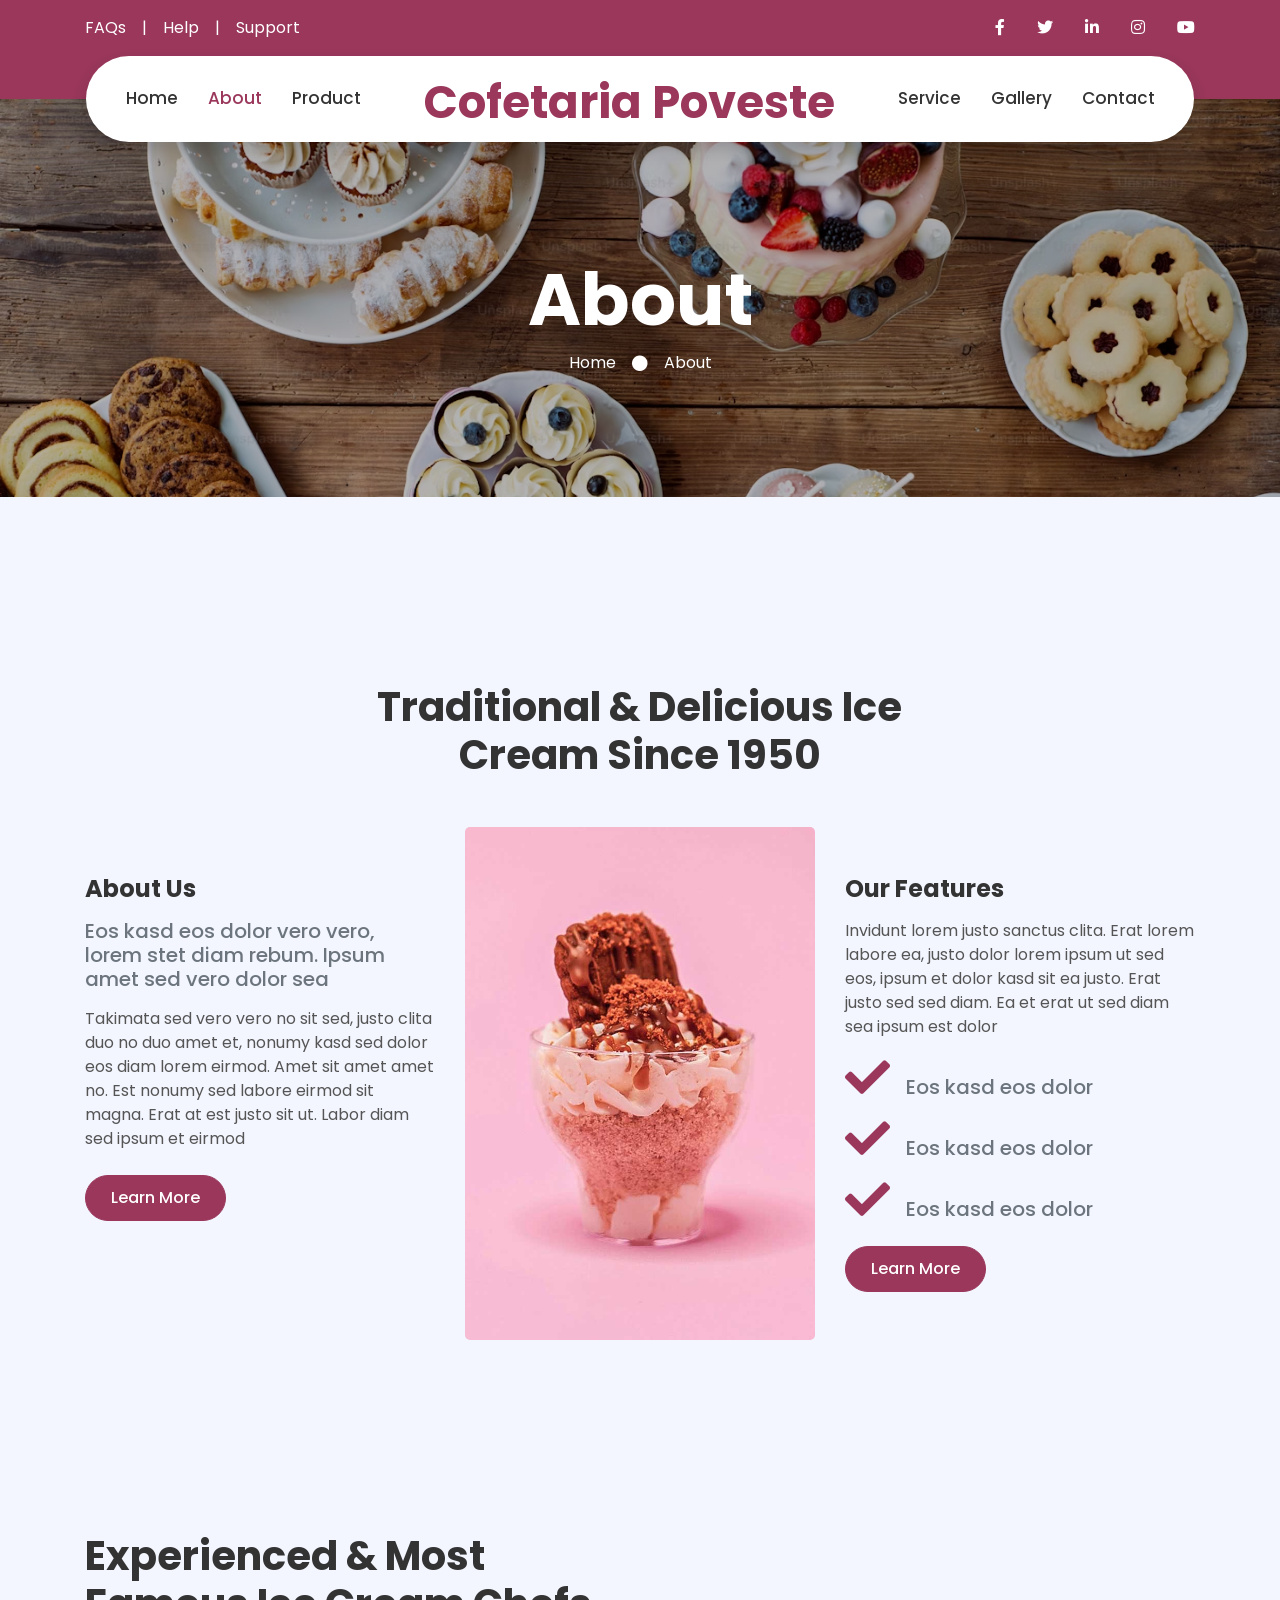
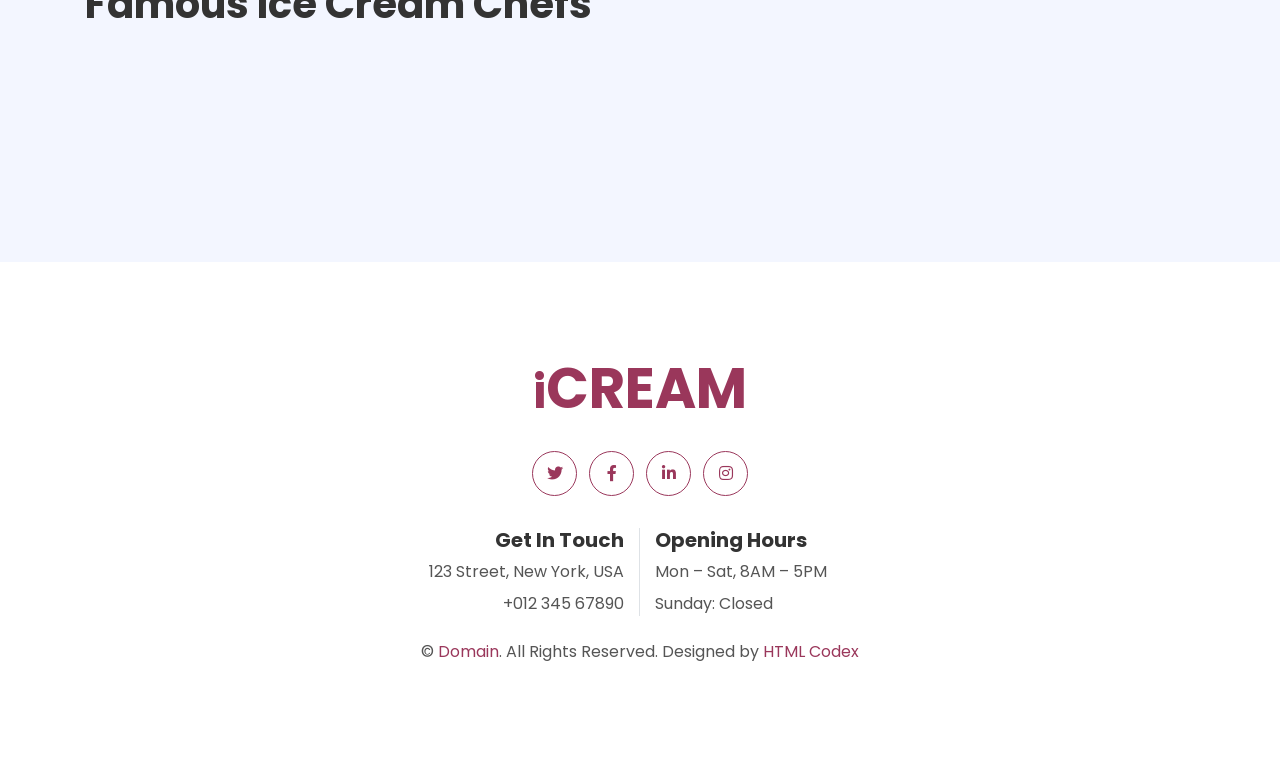
==== commit 64784c3a: "Optimize site performance and refresh design, cake pricing, Bento sold per piece, and looping fruit " ====
--- a/about.html
+++ b/about.html
@@ -24,6 +24,7 @@
 
     <!-- Customized Bootstrap Stylesheet -->
     <link href="css/style.css" rel="stylesheet">
+<meta name="robots" content="noindex, follow">
 </head>
 
 <body>
--- a/css/style.css
+++ b/css/style.css
@@ -6,10 +6,17 @@
  * Licensed under MIT (https://github.com/twbs/bootstrap/blob/main/LICENSE)
  */
 :root {
+  --berry: #9a375b;
+  --berry-deep: #782542;
+  --berry-rgb: 154, 55, 91;
+  --paper: #fcf8f2;
+  --rose: #f0d9dd;
+  --ink: #38232d;
+
   --blue: #007bff;
   --indigo: #6610f2;
-  --purple: #6f42c1;
-  --pink: #d134c9;
+  --purple: var(--berry);
+  --pink: var(--berry);
   --red: #dc3545;
   --orange: #fd7e14;
   --yellow: #ffc107;
@@ -19,8 +26,8 @@
   --white: #fff;
   --gray: #6c757d;
   --gray-dark: #343a40;
-  --primary: #d134c9;
-  --secondary: #62C3E7;
+  --primary: var(--berry);
+  --secondary: var(--berry);
   --success: #28a745;
   --info: #17a2b8;
   --warning: #ffc107;
@@ -152,13 +159,13 @@
 }
 
 a {
-  color: #d134c9;
+  color: var(--berry);
   text-decoration: none;
   background-color: transparent;
 }
 
 a:hover {
-  color: #e85181;
+  color: var(--berry);
   text-decoration: underline;
 }
 
@@ -555,7 +562,7 @@
 
 code {
   font-size: 87.5%;
-  color: #e83e8c;
+  color: var(--berry);
   word-wrap: break-word;
 }
 
@@ -1591,29 +1598,29 @@
 .table-primary,
 .table-primary > th,
 .table-primary > td {
-  background-color: #fbe1e9;
+  background-color: var(--paper);
 }
 
 .table-primary th,
 .table-primary td,
 .table-primary thead th,
 .table-primary tbody + tbody {
-  border-color: #f8c8d7;
+  border-color: var(--rose);
 }
 
 .table-hover .table-primary:hover {
-  background-color: #f8cbd9;
+  background-color: var(--rose);
 }
 
 .table-hover .table-primary:hover > td,
 .table-hover .table-primary:hover > th {
-  background-color: #f8cbd9;
+  background-color: var(--rose);
 }
 
 .table-secondary,
 .table-secondary > th,
 .table-secondary > td {
-  background-color: #d3eef8;
+  background-color: var(--rose);
 }
 
 .table-secondary th,
@@ -1624,12 +1631,12 @@
 }
 
 .table-hover .table-secondary:hover {
-  background-color: #bde6f5;
+  background-color: var(--rose);
 }
 
 .table-hover .table-secondary:hover > td,
 .table-hover .table-secondary:hover > th {
-  background-color: #bde6f5;
+  background-color: var(--rose);
 }
 
 .table-success,
@@ -2371,34 +2378,34 @@
 
 .btn-primary {
   color: #212529;
-  background-color: #d134c9;
-  border-color: #d134c9;
+  background-color: var(--berry);
+  border-color: var(--berry);
 }
 
 .btn-primary:hover {
   color: #212529;
-  background-color: #ed7399;
-  border-color: #eb6891;
+  background-color: var(--berry);
+  border-color: var(--berry);
 }
 
 .btn-primary:focus, .btn-primary.focus {
   color: #212529;
-  background-color: #ed7399;
-  border-color: #eb6891;
+  background-color: var(--berry);
+  border-color: var(--berry);
   box-shadow: 0 0 0 0.2rem rgba(210, 132, 157, 0.5);
 }
 
 .btn-primary.disabled, .btn-primary:disabled {
   color: #212529;
-  background-color: #d134c9;
-  border-color: #d134c9;
+  background-color: var(--berry);
+  border-color: var(--berry);
 }
 
 .btn-primary:not(:disabled):not(.disabled):active, .btn-primary:not(:disabled):not(.disabled).active,
 .show > .btn-primary.dropdown-toggle {
   color: #fff;
-  background-color: #eb6891;
-  border-color: #ea5d89;
+  background-color: var(--berry);
+  border-color: var(--berry);
 }
 
 .btn-primary:not(:disabled):not(.disabled):active:focus, .btn-primary:not(:disabled):not(.disabled).active:focus,
@@ -2408,33 +2415,33 @@
 
 .btn-secondary {
   color: #212529;
-  background-color: #62C3E7;
-  border-color: #62C3E7;
+  background-color: var(--berry);
+  border-color: var(--berry);
 }
 
 .btn-secondary:hover {
   color: #212529;
   background-color: #41b6e2;
-  border-color: #36b2e0;
+  border-color: var(--berry);
 }
 
 .btn-secondary:focus, .btn-secondary.focus {
   color: #212529;
   background-color: #41b6e2;
-  border-color: #36b2e0;
+  border-color: var(--berry);
   box-shadow: 0 0 0 0.2rem rgba(88, 171, 203, 0.5);
 }
 
 .btn-secondary.disabled, .btn-secondary:disabled {
   color: #212529;
-  background-color: #62C3E7;
-  border-color: #62C3E7;
+  background-color: var(--berry);
+  border-color: var(--berry);
 }
 
 .btn-secondary:not(:disabled):not(.disabled):active, .btn-secondary:not(:disabled):not(.disabled).active,
 .show > .btn-secondary.dropdown-toggle {
   color: #fff;
-  background-color: #36b2e0;
+  background-color: var(--berry);
   border-color: #2baedf;
 }
 
@@ -2666,14 +2673,14 @@
 }
 
 .btn-outline-primary {
-  color: #d134c9;
-  border-color: #d134c9;
+  color: var(--berry);
+  border-color: var(--berry);
 }
 
 .btn-outline-primary:hover {
   color: #212529;
-  background-color: #d134c9;
-  border-color: #d134c9;
+  background-color: var(--berry);
+  border-color: var(--berry);
 }
 
 .btn-outline-primary:focus, .btn-outline-primary.focus {
@@ -2681,15 +2688,15 @@
 }
 
 .btn-outline-primary.disabled, .btn-outline-primary:disabled {
-  color: #d134c9;
+  color: var(--berry);
   background-color: transparent;
 }
 
 .btn-outline-primary:not(:disabled):not(.disabled):active, .btn-outline-primary:not(:disabled):not(.disabled).active,
 .show > .btn-outline-primary.dropdown-toggle {
   color: #212529;
-  background-color: #d134c9;
-  border-color: #d134c9;
+  background-color: var(--berry);
+  border-color: var(--berry);
 }
 
 .btn-outline-primary:not(:disabled):not(.disabled):active:focus, .btn-outline-primary:not(:disabled):not(.disabled).active:focus,
@@ -2698,35 +2705,35 @@
 }
 
 .btn-outline-secondary {
-  color: #62C3E7;
-  border-color: #62C3E7;
+  color: var(--berry);
+  border-color: var(--berry);
 }
 
 .btn-outline-secondary:hover {
   color: #212529;
-  background-color: #62C3E7;
-  border-color: #62C3E7;
+  background-color: var(--berry);
+  border-color: var(--berry);
 }
 
 .btn-outline-secondary:focus, .btn-outline-secondary.focus {
-  box-shadow: 0 0 0 0.2rem rgba(98, 195, 231, 0.5);
+  box-shadow: 0 0 0 0.2rem rgba(var(--berry-rgb), 0.5);
 }
 
 .btn-outline-secondary.disabled, .btn-outline-secondary:disabled {
-  color: #62C3E7;
+  color: var(--berry);
   background-color: transparent;
 }
 
 .btn-outline-secondary:not(:disabled):not(.disabled):active, .btn-outline-secondary:not(:disabled):not(.disabled).active,
 .show > .btn-outline-secondary.dropdown-toggle {
   color: #212529;
-  background-color: #62C3E7;
-  border-color: #62C3E7;
+  background-color: var(--berry);
+  border-color: var(--berry);
 }
 
 .btn-outline-secondary:not(:disabled):not(.disabled):active:focus, .btn-outline-secondary:not(:disabled):not(.disabled).active:focus,
 .show > .btn-outline-secondary.dropdown-toggle:focus {
-  box-shadow: 0 0 0 0.2rem rgba(98, 195, 231, 0.5);
+  box-shadow: 0 0 0 0.2rem rgba(var(--berry-rgb), 0.5);
 }
 
 .btn-outline-success {
@@ -2923,12 +2930,12 @@
 
 .btn-link {
   font-weight: 400;
-  color: #d134c9;
+  color: var(--berry);
   text-decoration: none;
 }
 
 .btn-link:hover {
-  color: #e85181;
+  color: var(--berry);
   text-decoration: underline;
 }
 
@@ -3221,7 +3228,7 @@
 .dropdown-item.active, .dropdown-item:active {
   color: #fff;
   text-decoration: none;
-  background-color: #d134c9;
+  background-color: var(--berry);
 }
 
 .dropdown-item.disabled, .dropdown-item:disabled {
@@ -3580,8 +3587,8 @@
 
 .custom-control-input:checked ~ .custom-control-label::before {
   color: #fff;
-  border-color: #d134c9;
-  background-color: #d134c9;
+  border-color: var(--berry);
+  background-color: var(--berry);
 }
 
 .custom-control-input:focus ~ .custom-control-label::before {
@@ -3645,8 +3652,8 @@
 }
 
 .custom-checkbox .custom-control-input:indeterminate ~ .custom-control-label::before {
-  border-color: #d134c9;
-  background-color: #d134c9;
+  border-color: var(--berry);
+  background-color: var(--berry);
 }
 
 .custom-checkbox .custom-control-input:indeterminate ~ .custom-control-label::after {
@@ -3872,7 +3879,7 @@
   width: 1rem;
   height: 1rem;
   margin-top: -0.25rem;
-  background-color: #d134c9;
+  background-color: var(--berry);
   border: 0;
   border-radius: 1rem;
   transition: background-color 0.15s ease-in-out, border-color 0.15s ease-in-out, box-shadow 0.15s ease-in-out;
@@ -3902,7 +3909,7 @@
 .custom-range::-moz-range-thumb {
   width: 1rem;
   height: 1rem;
-  background-color: #d134c9;
+  background-color: var(--berry);
   border: 0;
   border-radius: 1rem;
   transition: background-color 0.15s ease-in-out, border-color 0.15s ease-in-out, box-shadow 0.15s ease-in-out;
@@ -3935,7 +3942,7 @@
   margin-top: 0;
   margin-right: 0.2rem;
   margin-left: 0.2rem;
-  background-color: #d134c9;
+  background-color: var(--berry);
   border: 0;
   border-radius: 1rem;
   transition: background-color 0.15s ease-in-out, border-color 0.15s ease-in-out, box-shadow 0.15s ease-in-out;
@@ -4074,7 +4081,7 @@
 .nav-pills .nav-link.active,
 .nav-pills .show > .nav-link {
   color: #fff;
-  background-color: #d134c9;
+  background-color: var(--berry);
 }
 
 .nav-fill > .nav-link,
@@ -4741,14 +4748,14 @@
   padding: 0.5rem 0.75rem;
   margin-left: -1px;
   line-height: 1.25;
-  color: #d134c9;
+  color: var(--berry);
   background-color: #fff;
   border: 1px solid #dee2e6;
 }
 
 .page-link:hover {
   z-index: 2;
-  color: #e85181;
+  color: var(--berry);
   text-decoration: none;
   background-color: #e9ecef;
   border-color: #dee2e6;
@@ -4774,8 +4781,8 @@
 .page-item.active .page-link {
   z-index: 3;
   color: #fff;
-  background-color: #d134c9;
-  border-color: #d134c9;
+  background-color: var(--berry);
+  border-color: var(--berry);
 }
 
 .page-item.disabled .page-link {
@@ -4858,12 +4865,12 @@
 
 .badge-primary {
   color: #212529;
-  background-color: #d134c9;
+  background-color: var(--berry);
 }
 
 a.badge-primary:hover, a.badge-primary:focus {
   color: #212529;
-  background-color: #eb6891;
+  background-color: var(--berry);
 }
 
 a.badge-primary:focus, a.badge-primary.focus {
@@ -4873,17 +4880,17 @@
 
 .badge-secondary {
   color: #212529;
-  background-color: #62C3E7;
+  background-color: var(--berry);
 }
 
 a.badge-secondary:hover, a.badge-secondary:focus {
   color: #212529;
-  background-color: #36b2e0;
+  background-color: var(--berry);
 }
 
 a.badge-secondary:focus, a.badge-secondary.focus {
   outline: 0;
-  box-shadow: 0 0 0 0.2rem rgba(98, 195, 231, 0.5);
+  box-shadow: 0 0 0 0.2rem rgba(var(--berry-rgb), 0.5);
 }
 
 .badge-success {
@@ -5026,12 +5033,12 @@
 
 .alert-primary {
   color: #7d4d5d;
-  background-color: #fceaf0;
-  border-color: #fbe1e9;
+  background-color: var(--paper);
+  border-color: var(--paper);
 }
 
 .alert-primary hr {
-  border-top-color: #f8cbd9;
+  border-top-color: var(--rose);
 }
 
 .alert-primary .alert-link {
@@ -5039,13 +5046,13 @@
 }
 
 .alert-secondary {
-  color: #336578;
+  color: var(--berry-deep);
   background-color: #e0f3fa;
-  border-color: #d3eef8;
+  border-color: var(--rose);
 }
 
 .alert-secondary hr {
-  border-top-color: #bde6f5;
+  border-top-color: var(--rose);
 }
 
 .alert-secondary .alert-link {
@@ -5163,7 +5170,7 @@
   color: #fff;
   text-align: center;
   white-space: nowrap;
-  background-color: #d134c9;
+  background-color: var(--berry);
   transition: width 0.6s ease;
 }
 
@@ -5250,8 +5257,8 @@
 .list-group-item.active {
   z-index: 2;
   color: #fff;
-  background-color: #d134c9;
-  border-color: #d134c9;
+  background-color: var(--berry);
+  border-color: var(--berry);
 }
 
 .list-group-item + .list-group-item {
@@ -5405,12 +5412,12 @@
 
 .list-group-item-primary {
   color: #7d4d5d;
-  background-color: #fbe1e9;
+  background-color: var(--paper);
 }
 
 .list-group-item-primary.list-group-item-action:hover, .list-group-item-primary.list-group-item-action:focus {
   color: #7d4d5d;
-  background-color: #f8cbd9;
+  background-color: var(--rose);
 }
 
 .list-group-item-primary.list-group-item-action.active {
@@ -5420,19 +5427,19 @@
 }
 
 .list-group-item-secondary {
-  color: #336578;
-  background-color: #d3eef8;
+  color: var(--berry-deep);
+  background-color: var(--rose);
 }
 
 .list-group-item-secondary.list-group-item-action:hover, .list-group-item-secondary.list-group-item-action:focus {
-  color: #336578;
-  background-color: #bde6f5;
+  color: var(--berry-deep);
+  background-color: var(--rose);
 }
 
 .list-group-item-secondary.list-group-item-action.active {
   color: #fff;
-  background-color: #336578;
-  border-color: #336578;
+  background-color: var(--berry-deep);
+  border-color: var(--berry-deep);
 }
 
 .list-group-item-success {
@@ -6355,23 +6362,23 @@
 }
 
 .bg-primary {
-  background-color: #d134c9 !important;
+  background-color: var(--berry) !important;
 }
 
 a.bg-primary:hover, a.bg-primary:focus,
 button.bg-primary:hover,
 button.bg-primary:focus {
-  background-color: #eb6891 !important;
+  background-color: var(--berry) !important;
 }
 
 .bg-secondary {
-  background-color: #62C3E7 !important;
+  background-color: var(--berry) !important;
 }
 
 a.bg-secondary:hover, a.bg-secondary:focus,
 button.bg-secondary:hover,
 button.bg-secondary:focus {
-  background-color: #36b2e0 !important;
+  background-color: var(--berry) !important;
 }
 
 .bg-success {
@@ -6483,11 +6490,11 @@
 }
 
 .border-primary {
-  border-color: #d134c9 !important;
+  border-color: var(--berry) !important;
 }
 
 .border-secondary {
-  border-color: #62C3E7 !important;
+  border-color: var(--berry) !important;
 }
 
 .border-success {
@@ -9525,16 +9532,16 @@
 }
 
 .text-primary {
-  color: #d134c9 !important;
+  color: var(--berry) !important;
 }
 
 a.text-primary:hover, a.text-primary:focus {
-  color: #e85181 !important;
+  color: var(--berry) !important;
 }
 
 .text-secondary {
   font-size: 45px;
-  color: #d134c9 !important;
+  color: var(--berry) !important;
 }
 
 a.text-secondary:hover, a.text-secondary:focus {
@@ -9771,7 +9778,7 @@
   height: 50%;
   top: 0;
   left: 0;
-  background: #d134c9;
+  background: var(--berry);
 }
 
 .navbar-light .navbar-nav .nav-link {
@@ -9784,7 +9791,7 @@
 
 .navbar-light .navbar-nav .nav-link:hover,
 .navbar-light .navbar-nav .nav-link.active {
-  color: #d134c9;
+  color: var(--berry);
 }
 
 @media (max-width: 991.98px) {
@@ -9884,7 +9891,7 @@
   width: 0;
   height: 0;
   left: -5px;
-  border-left: 25px solid #d134c9;
+  border-left: 25px solid var(--berry);
   border-top: 15px solid transparent;
   border-bottom: 15px solid transparent;
 }
@@ -9944,7 +9951,7 @@
   display: flex;
   align-items: center;
   justify-content: center;
-  color: #d134c9;
+  color: var(--berry);
   background: #FFFFFF;
   border-radius: 60px;
   font-size: 30px;
@@ -9968,7 +9975,7 @@
   right: 0;
   bottom: -15px;
   left: 0;
-  background: #d134c9;
+  background: var(--berry);
   border-radius: 150px;
   z-index: -1;
 }
@@ -9987,7 +9994,7 @@
 }
 
 .product-item:hover {
-  background: #62C3E7 !important;
+  background: var(--berry) !important;
 }
 
 .product-item:hover h5 {
@@ -9995,7 +10002,7 @@
 }
 
 .product-item:hover .btn {
-  background: #d134c9 !important;
+  background: var(--berry) !important;
 }
 
 .portfolio-item::after {
@@ -10040,7 +10047,7 @@
   display: flex;
   align-items: center;
   justify-content: center;
-  border: 15px solid #d134c9;
+  border: 15px solid var(--berry);
   border-radius: 200px;
   overflow: hidden;
   z-index: 1;
@@ -10053,7 +10060,7 @@
   right: 15px;
   bottom: 15px;
   left: 15px;
-  border: 2px solid #d134c9;
+  border: 2px solid var(--berry);
   border-radius: 200px;
   transition: .5s;
   z-index: 2;
@@ -10106,7 +10113,7 @@
   width: 15px;
   height: 15px;
   border-radius: 15px;
-  background: #d134c9;
+  background: var(--berry);
 }
 
 .testimonial-carousel .owl-dot::after {
@@ -10116,12 +10123,12 @@
   right: -5px;
   bottom: -5px;
   left: -5px;
-  border: 2px solid #d134c9;
+  border: 2px solid var(--berry);
   border-radius: 20px;
 }
 
 .testimonial-carousel .owl-dot.active {
-  background: #62C3E7;
+  background: var(--berry);
 }
 
 .contact-form .help-block ul {
@@ -10138,7 +10145,7 @@
 
 /* === BRAND COLOR === */
 :root {
-  --brand-color: #d134c9;
+  --brand-color: var(--berry);
 }
 
 /* === TOPBAR === */
@@ -10548,9 +10555,9 @@
 
 .filters button:hover,
 .sort-options select:hover {
-  background: #d134c9;
+  background: var(--berry);
   color: #fff;
-  border-color: #d134c9;
+  border-color: var(--berry);
   cursor: pointer;
 }
 
@@ -10610,7 +10617,7 @@
 }
 
 .product-modal .add-to-cart-btn {
-  background: #d134c9;
+  background: var(--berry);
   color: #fff;
   border: none;
   border-radius: 8px;
@@ -10620,7 +10627,7 @@
 }
 
 .product-modal .add-to-cart-btn:hover {
-  background: #b72fa7;
+  background: var(--berry-deep);
 }
 
 /* Responsive pe telefon */
@@ -10681,9 +10688,9 @@
 }
 .filters-left button.active,
 .filters-left button:hover {
-  background: #d134c9;
+  background: var(--berry);
   color: white;
-  border-color: #d134c9;
+  border-color: var(--berry);
 }
 .filters-right select {
   padding: 8px 16px;
@@ -10713,15 +10720,15 @@
 
 .filter-btn:hover {
   background: #f6f6f6;
-  border-color: #d134c9;
-  color: #d134c9;
+  border-color: var(--berry);
+  color: var(--berry);
 }
 
 .filter-btn.active {
-  background: #d134c9;
+  background: var(--berry);
   color: #fff;
-  border-color: #d134c9;
-  box-shadow: 0 4px 10px rgba(209, 52, 201, 0.3);
+  border-color: var(--berry);
+  box-shadow: 0 4px 10px rgba(var(--berry-rgb), 0.3);
 }
 
 #sort-select {
@@ -10734,8 +10741,8 @@
 }
 
 #sort-select:hover, #sort-select:focus {
-  border-color: #d134c9;
-  box-shadow: 0 0 0 3px rgba(209, 52, 201, 0.25);
+  border-color: var(--berry);
+  box-shadow: 0 0 0 3px rgba(var(--berry-rgb), 0.25);
   outline: none;
 }
 
@@ -10806,7 +10813,7 @@
 }
 
 #pm-price {
-  color: #d134c9;
+  color: var(--berry);
   font-weight: 700;
   font-size: 1.2rem;
   margin-bottom: 20px;
@@ -10832,12 +10839,12 @@
   transition: background 0.2s;
 }
 #pm-minus:hover, #pm-plus:hover {
-  background: #d134c9;
+  background: var(--berry);
   color: #fff;
 }
 
 #pm-add {
-  background: #d134c9;
+  background: var(--berry);
   color: #fff;
   font-weight: 700;
   border: none;
@@ -10846,7 +10853,7 @@
   transition: background 0.25s;
 }
 #pm-add:hover {
-  background: #b62da8;
+  background: var(--berry-deep);
 }
 
 #pm-close {
@@ -10857,7 +10864,7 @@
   cursor: pointer;
   transition: color 0.2s;
 }
-#pm-close:hover { color: #d134c9; }
+#pm-close:hover { color: var(--berry); }
 
 /* Responsive pentru telefon */
 @media (max-width: 768px) {
@@ -10906,22 +10913,22 @@
   transition: all 0.2s ease;
 }
 .cart-item button:hover {
-  background: #d134c9;
+  background: var(--berry);
   color: #fff;
 }
 
 .cart-item button[data-cart-action="rem"] {
   background: #ffe5ec;
-  color: #b9003a;
+  color: var(--berry-deep);
 }
 .cart-item button[data-cart-action="rem"]:hover {
   background: #ffccd7;
-  color: #8a002a;
+  color: var(--berry-deep);
 }
 
 #total-price {
   font-weight: 700;
-  color: #d134c9;
+  color: var(--berry);
   font-size: 1.2rem;
 }
 /* ===== UX / UI IMPROVEMENTS ===== */
@@ -10949,8 +10956,8 @@
 }
 
 .filters-sort-bar select:hover {
-  border-color: #d134c9;
-  box-shadow: 0 0 5px rgba(209, 52, 201, 0.3);
+  border-color: var(--berry);
+  box-shadow: 0 0 5px rgba(var(--berry-rgb), 0.3);
 }
 
 /* Butoane filtrare/sortare pe o singură linie */
@@ -11049,12 +11056,12 @@
 }
 
 .cart-buttons button:hover {
-  background: #d134c9;
+  background: var(--berry);
   color: #fff;
 }
 
 .add-to-cart-btn {
-  background: #d134c9;
+  background: var(--berry);
   color: #fff;
   padding: 10px 18px;
   border-radius: 10px;
@@ -11064,7 +11071,7 @@
 }
 
 .add-to-cart-btn:hover {
-  background: #b42cae;
+  background: var(--berry-deep);
 }
 /* === UX/UI UPGRADE === */
 
@@ -11072,8 +11079,8 @@
 
 .filter-btn {
   background: #fff;
-  border: 1px solid #d134c9;
-  color: #d134c9;
+  border: 1px solid var(--berry);
+  color: var(--berry);
   border-radius: 25px;
   padding: 8px 18px;
   font-weight: 500;
@@ -11082,7 +11089,7 @@
 
 .filter-btn:hover,
 .filter-btn.active {
-  background: #d134c9;
+  background: var(--berry);
   color: #fff;
   transform: translateY(-1px);
 }
@@ -11096,7 +11103,7 @@
 }
 
 #sort-select:hover {
-  border-color: #d134c9;
+  border-color: var(--berry);
 }
 
 /* --- MOBILE FILTERS --- */
@@ -11212,13 +11219,13 @@
 }
 
 .qty-btn:hover {
-  background: #d134c9;
+  background: var(--berry);
   color: #fff;
-  border-color: #d134c9;
+  border-color: var(--berry);
 }
 
 .add-btn {
-  background: #d134c9;
+  background: var(--berry);
   color: #fff;
   font-weight: 600;
   border: none;
@@ -11228,7 +11235,7 @@
 }
 
 .add-btn:hover {
-  background: #b72cb3;
+  background: var(--berry-deep);
 }
 
 /* --- CART BUTOANE PREMIUM --- */
@@ -11243,7 +11250,7 @@
 }
 
 .cart-items button:hover {
-  background: #d134c9;
+  background: var(--berry);
   color: #fff;
 }
 /* === Product Popup Modern & Responsive === */
@@ -11314,7 +11321,7 @@
 }
 
 .popup-right .price {
-  color: #d134c9;
+  color: var(--berry);
   font-weight: 700;
   font-size: 1.4rem;
   margin-bottom: 20px;
@@ -11339,7 +11346,7 @@
 }
 
 .popup-right .quantity button:hover {
-  background: #d134c9;
+  background: var(--berry);
   color: #fff;
 }
 
@@ -11353,7 +11360,7 @@
 }
 
 .add-to-cart-btn {
-  background: #d134c9;
+  background: var(--berry);
   color: #fff;
   padding: 12px 22px;
   font-weight: 600;
@@ -11364,7 +11371,7 @@
 }
 
 .add-to-cart-btn:hover {
-  background: #b02cad;
+  background: var(--berry-deep);
 }
 
 .close-popup {
@@ -11419,8 +11426,8 @@
 /* ==== FILTRE & SORTARE ==== */
 
 .filter-btn, #sort-select {
-  border: 1px solid #d134c9;
-  color: #d134c9;
+  border: 1px solid var(--berry);
+  color: var(--berry);
   background: #fff;
   border-radius: 6px;
   padding: 8px 16px;
@@ -11429,7 +11436,7 @@
 }
 .filter-btn:hover, #sort-select:hover,
 .filter-btn.active {
-  background: #d134c9;
+  background: var(--berry);
   color: #fff;
 }
 #sort-select {
@@ -11513,7 +11520,7 @@
   transition: 0.2s;
 }
 .quantity-control button:hover {
-  background: #d134c9;
+  background: var(--berry);
   color: #fff;
 }
 .quantity-control input {
@@ -11524,7 +11531,7 @@
   border: 1px solid #ccc;
 }
 .add-btn {
-  background: #d134c9;
+  background: var(--berry);
   border: none;
   color: #fff;
   padding: 10px 22px;
@@ -11533,7 +11540,7 @@
   transition: 0.25s;
 }
 .add-btn:hover {
-  background: #b02cad;
+  background: var(--berry-deep);
 }
 
 /* ==== MOBILE ADAPT ==== */
@@ -11612,7 +11619,7 @@
   transition: 0.2s;
 }
 .modal-close:hover {
-  color: #d134c9;
+  color: var(--berry);
 }
 
 @keyframes fadeIn {
@@ -11725,7 +11732,7 @@
 
 #pm-price {
   font-size: 1.2rem;
-  color: #6f42c1;
+  color: var(--berry);
   margin-top: 15px;
   font-weight: 600;
 }
@@ -11744,7 +11751,7 @@
 
 .qty-btn {
   border: none;
-  background: #6f42c1;
+  background: var(--berry);
   color: #fff;
   padding: 5px 10px;
   border-radius: 5px;
@@ -11761,7 +11768,7 @@
 
 #pm-add {
   margin-top: 15px;
-  background: #6f42c1;
+  background: var(--berry);
   border: none;
   color: #fff;
   padding: 10px 20px;
@@ -11770,7 +11777,7 @@
   transition: 0.2s;
 }
 #pm-add:hover {
-  background: #59309e;
+  background: var(--berry-deep);
 }
 
 #product-modal .modal-right {
@@ -11814,7 +11821,7 @@
 
 /* culoare principală roz brand */
 :root {
-  --brand-pink: #d63384;
+  --brand-pink: var(--berry);
 }
 
 /* aplicăm culoarea brandului */
@@ -11830,13 +11837,13 @@
 }
 
 #pm-add:hover {
-  background: #b82a70 !important;
+  background: var(--berry-deep) !important;
 }
 /* === FIX FINAL: culoare corectă + eliminare fundal gri === */
 
 /* folosim culoarea brandului real */
 :root {
-  --brand-color: #d134c9;
+  --brand-color: var(--berry);
 }
 
 /* aplicăm culoarea pe buton și preț */
@@ -11851,7 +11858,7 @@
   transition: background 0.25s ease;
 }
 #pm-add:hover {
-  background: #a832c0 !important;
+  background: var(--berry-deep) !important;
 }
 
 /* aliniere verticală imagine + eliminare fundal gri */
@@ -11902,11 +11909,11 @@
 
 /* culoare brand corectă */
 #pm-price {
-  color: #bb3bd9 !important;
+  color: var(--berry) !important;
 }
 
 #pm-add {
-  background: #d134c9 !important;
+  background: var(--berry) !important;
   color: #fff;
   border: none;
   border-radius: 8px;
@@ -11915,7 +11922,7 @@
   transition: 0.2s;
 }
 #pm-add:hover {
-  background: #a332c3 !important;
+  background: var(--berry-deep) !important;
 }
 
 /* centrarea imaginii și textului */
@@ -11933,7 +11940,7 @@
 
 /* butoanele +/- */
 .cart-item-quantity button {
-  background: #d134c9; /* culoarea brandului */
+  background: var(--berry); /* culoarea brandului */
   border: none;
   color: #fff;
   font-weight: 600;
@@ -11947,7 +11954,7 @@
   justify-content: center;
 }
 .cart-item-quantity button:hover {
-  background: #b42cad; /* puțin mai închis la hover */
+  background: var(--berry-deep); /* puțin mai închis la hover */
   transform: scale(1.05);
 }
 
@@ -11961,13 +11968,13 @@
 
 .cart-item-remove button i,
 .cart-item-remove i {
-  color: #d134c9;
+  color: var(--berry);
   font-size: 20px;
   transition: 0.2s;
 }
 .cart-item-remove button:hover i,
 .cart-item-remove:hover i {
-  color: #b42cad;
+  color: var(--berry-deep);
   transform: scale(1.2);
 }
 
@@ -12020,9 +12027,9 @@
 
 #cart-sidebar .cart-item .cart-item-quantity > .btn:hover,
 #cart-sidebar .cart-item .cart-item-quantity > button:hover {
-  border-color: #d134c9;
-  color: #d134c9;
-  box-shadow: 0 2px 6px rgba(209, 52, 201, 0.15);
+  border-color: var(--berry);
+  color: var(--berry);
+  box-shadow: 0 2px 6px rgba(var(--berry-rgb), 0.15);
   transform: scale(1.05);
 }
 
@@ -12037,7 +12044,7 @@
 }
 
 #cart-sidebar .cart-item .cart-item-quantity > .btn-outline-danger:hover {
-  color: #d134c9;
+  color: var(--berry);
   transform: scale(1.15);
 }
 /* === FINAL FIX: CART BUTTONS MODERN CLEAN === */
@@ -12061,10 +12068,10 @@
 }
 
 #cart-sidebar .cart-item .btn:hover {
-  border-color: #d134c9;
-  color: #d134c9;
+  border-color: var(--berry);
+  color: var(--berry);
   transform: translateY(-1px);
-  box-shadow: 0 2px 5px rgba(209, 52, 201, 0.15);
+  box-shadow: 0 2px 5px rgba(var(--berry-rgb), 0.15);
 }
 
 /* remove (X) */
@@ -12079,7 +12086,7 @@
 }
 
 #cart-sidebar .cart-item .btn-outline-danger:hover {
-  color: #d134c9;
+  color: var(--berry);
   transform: scale(1.15);
 }
 @media (max-width: 768px) {
@@ -12120,7 +12127,7 @@
 @media (max-width: 768px) {
   .col-md-6 .px-0 {
     padding: 40px 0;
-    background: linear-gradient(160deg, #d134c9 0%, #b123a4 100%);
+    background: linear-gradient(160deg, var(--berry) 0%, var(--berry-deep) 100%);
   }
 
   .col-md-6 .px-0 video {
@@ -12367,11 +12374,11 @@
   transition: 0.3s;
 }
 #candyForm input:focus, #candyForm textarea:focus {
-  border-color: #d134c9;
-  box-shadow: 0 0 10px rgba(209, 52, 201, 0.2);
+  border-color: var(--berry);
+  box-shadow: 0 0 10px rgba(var(--berry-rgb), 0.2);
 }
 #candyForm button:hover {
-  background-color: #b22aa9;
+  background-color: var(--berry-deep);
 }
 /* 🎂 Candy Bar Form Styling */
 #candyForm {
@@ -12384,7 +12391,7 @@
   transition: all 0.3s ease;
 }
 #candyForm:hover {
-  box-shadow: 0 6px 35px rgba(209, 52, 201, 0.15);
+  box-shadow: 0 6px 35px rgba(var(--berry-rgb), 0.15);
   transform: translateY(-3px);
 }
 
@@ -12403,8 +12410,8 @@
 }
 
 #candyForm .form-control:focus {
-  border-color: #d134c9;
-  box-shadow: 0 0 0 3px rgba(209, 52, 201, 0.15);
+  border-color: var(--berry);
+  box-shadow: 0 0 0 3px rgba(var(--berry-rgb), 0.15);
 }
 
 #candyForm .form-check {
@@ -12415,7 +12422,7 @@
 }
 
 #candyForm button[type="submit"] {
-  background: linear-gradient(135deg, #d134c9, #f065e7);
+  background: linear-gradient(135deg, var(--berry), var(--berry));
   border: none;
   border-radius: 12px;
   padding: 0.9rem;
@@ -12424,7 +12431,7 @@
 }
 #candyForm button[type="submit"]:hover {
   transform: translateY(-2px);
-  box-shadow: 0 4px 20px rgba(209, 52, 201, 0.3);
+  box-shadow: 0 4px 20px rgba(var(--berry-rgb), 0.3);
 }
 
 /* Responsive tweaks */
@@ -12455,7 +12462,7 @@
   bottom: 40px;
 }
 .toast-message.loading {
-  background-color: #3498db; /* albastru - în curs */
+  background-color: var(--berry); /* albastru - în curs */
 }
 .toast-message.error {
   background-color: #d9534f; /* roșu - eroare */
